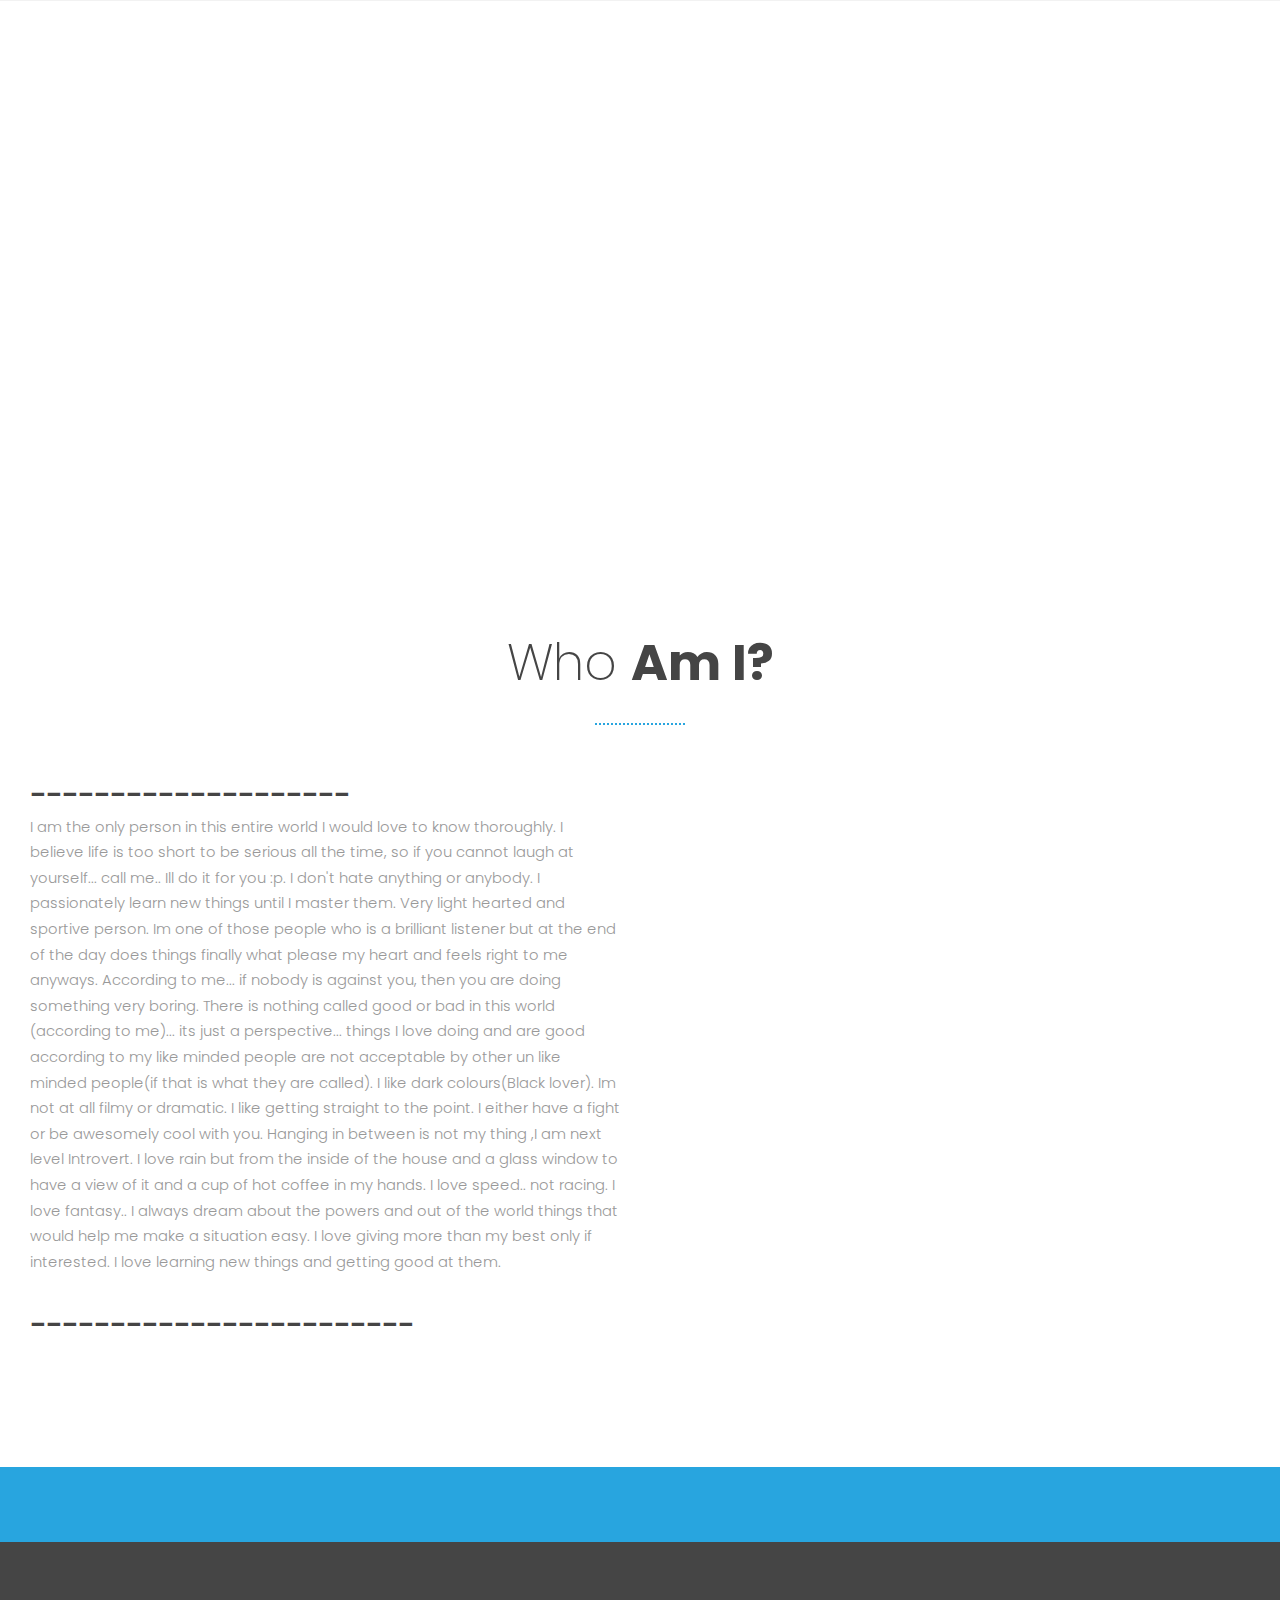
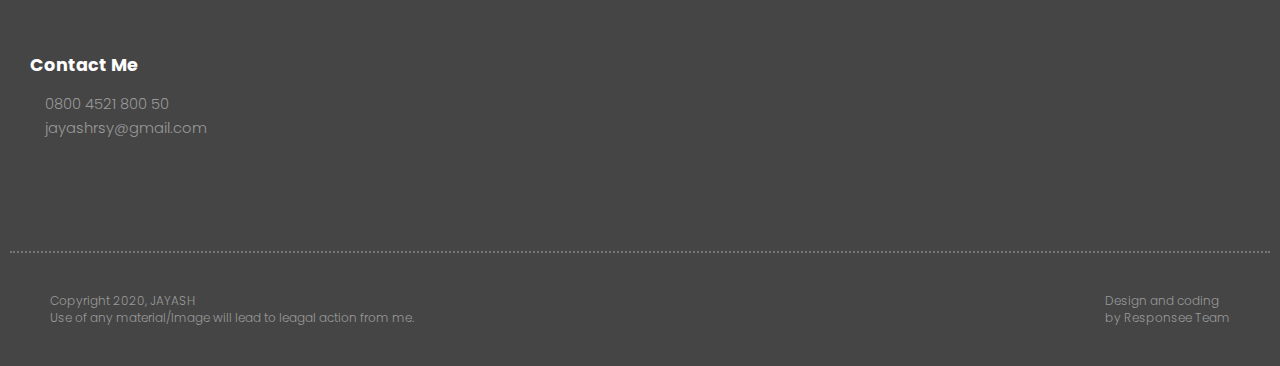
==== about-us.html @ ec1110b7 "Update about-us.html" ====
<!DOCTYPE html>
<html lang="en-US">
  <head>
    <meta charset="UTF-8">
    <meta name="viewport" content="width=device-width, initial-scale=1.0" />
    <title>About Jayash</title>
    <link rel="stylesheet" href="css/components.css">
    <link rel="stylesheet" href="css/icons.css">
    <link rel="stylesheet" href="css/responsee.css">
    <link rel="stylesheet" href="owl-carousel/owl.carousel.css">
    <link rel="stylesheet" href="owl-carousel/owl.theme.css">
    <link rel="stylesheet" href="css/lightcase.css">
    <!-- CUSTOM STYLE -->      
    <link rel="stylesheet" href="css/template-style.css">
    <link href="https://fonts.googleapis.com/css?family=Poppins:100,200,300,400,700,900&amp;subset=latin-ext" rel="stylesheet"> 
    <script type="text/javascript" src="js/jquery-1.8.3.min.js"></script>
    <script type="text/javascript" src="js/jquery-ui.min.js"></script>   
  </head>

  <body class="size-1280">
    <!-- PREMIUM FEATURES BUTTON -->
 <!-- 	<a target="_blank" class="hide-s" href="../template/virtua-premium-responsive-business-template/" style="position:fixed;top:120px;right:-14px;z-index:10;"><img src="img/premium-features.png" alt=""></a>
   --> <!-- HEADER -->
    <header role="banner" class="position-absolute">    
      <!-- Top Navigation -->
      <nav class="background-transparent background-primary-dott full-width sticky">          
        <div class="top-nav"> 
          <!-- mobile version logo -->              
          <div class="logo hide-l hide-xl hide-xxl">
             <a href="index.html" class="logo">
              <!-- Logo White Version -->
              <img class="logo-white" src="img/logo.svg" alt="">
              <!-- Logo Dark Version -->
              <img class="logo-dark" src="img/logo-dark.svg" alt="">
            </a>
          </div>                  
          <p class="nav-text"></p>
          
          <!-- left menu items -->
          <div class="top-nav left-menu">
             <ul class="right top-ul chevron">
                <li><a href="index.html">Home</a></li>
                <li><a href="about-us.html">About Me</a></li>
                
             </ul>
          </div>
          
          <!-- logo -->
          <ul class="logo-menu">
            <a href="index.html" class="logo">
              <!-- Logo White Version -->
              <img class="logo-white" src="img/logo.svg" alt="">
              <!-- Logo Dark Version -->
              <img class="logo-dark" src="img/logo-dark.svg" alt="">
            </a>
          </ul>
          
          <!-- right menu items -->
          <div class="top-nav right-menu">
             <ul class="top-ul chevron">
                <li>
                  <a>Products</a>
                  <ul>
                    <li><a>Product 1</a></li>
                    <li><a>Product 2</a></li>
                  </ul>
                </li>
                <li><a href="gallery.html">Gallery</a></li>
                <li><a href="contact.html">Contact</a></li>
             </ul> 
          </div>
        </div>
      </nav>
    </header>
    
    <!-- MAIN -->
    <main role="main">
      <article>    
        <!-- Header -->
        <header class="section background-image text-center" style="background-image:url(img/img-05.jpg)">
          <h1 class="animated-element slow text-extra-thin text-white text-s-size-30 text-m-size-40 text-size-50 text-line-height-1 margin-bottom-30 margin-top-130">
            About Us
          </h1>
          <p class="animated-element text-white">Duis autem vel eum iriure dolor in hendrerit in</p>
          
          <!-- white full width arrow object -->
          <img class="arrow-object" src="img/arrow-object-white.svg" alt="">
        </header>
        
        <!-- Section 1 -->
        <section class="section background-white">
          <div class="line text-center">
            <i class="icon-sli-heart text-primary text-size-40"></i>
            <h2 class="text-dark text-size-50 text-m-size-40">Who <b>Am I?</b></h2>
            <hr class="break background-primary break-small break-center margin-bottom-50">
          </div>
          <div class="line">
            <div class="margin2x">
              <div class="m-12 l-6 margin-m-bottom-30">
                <img src="img/img-01.jpg" alt="">
              </div>          
              <div class="m-12 l-6">
                <h3 class="animated-element text-strong text-size-20 text-line-height-1 margin-bottom-20">____________________</h3>
                <p class="animated-element slow margin-bottom-30">I am the only person in this entire world I would love to know thoroughly. I believe life is too short to be serious all the time, so if you cannot laugh at yourself... call me.. Ill do it for you :p.
I don't hate anything or anybody. I passionately learn new things until I master them. Very light hearted and sportive person. Im one of those people who is a brilliant listener but at the end of the day does things finally what please my heart and feels right to me anyways. According to me... if nobody is against you, then you are doing something very boring.
There is nothing called good or bad in this world (according to me)... its just a perspective... things I love doing and are good according to my like minded people are not acceptable by other un like minded people(if that is what they are called).
I like dark colours(Black lover). Im not at all filmy or dramatic. I like getting straight to the point. I either have a fight or be awesomely cool with you. Hanging in between is not my thing ,I am next level Introvert.
I love rain but from the inside of the house and a glass window to have a view of it and a cup of hot coffee in my hands.
I love speed.. not racing.
I love fantasy.. I always dream about the powers and out of the world things that would help me make a situation easy.
I love giving more than my best only if interested. I love learning new things and getting good at them.
                </p>
                              
                <h3 class="animated-element text-strong text-size-20 text-line-height-1 margin-bottom-20">________________________</h3>
                <p class="animated-element slow margin-bottom-30">
                </p>
              </div>
            </div>    
          </div>  
        </section>      
      </article>
    </main>
    
    <!-- FOOTER -->
    <footer>
      <!-- Social -->
      <div class="background-primary padding text-center">
        <a href="/"><i class="icon-facebook_circle text-size-25 text-dark"></i></a> 
        <a href="/"><i class="icon-twitter_circle text-size-25 text-dark"></i></a>
        <a href="/"><i class="icon-google_plus_circle text-size-25 text-dark"></i></a>
        <a href="/"><i class="icon-instagram_circle text-size-25 text-dark"></i></a> 
        <a href="/"><i class="icon-linked_in_circle text-size-25 text-dark"></i></a>                                                                       
      </div>
      <!-- Main Footer -->
      <section class="section background-dark">
        <div class="line"> 
          <div class="margin2x">
           <!--
            <div class="s-12 m-6 l-3 xl-5">
               <h4 class="text-white text-strong">Our Mission</h4>
               <p>
                 <b class="text-size-20">Veri fastidii consectetuer</b> ius in, eum alii dicunt omnium eu. Wisi nostrud equidem ut usu. <b class="text-size-20">Deleniti pertinacia eu est</b>, te his soluta quaestio pericula.
               </p>
            </div>
            <div class="s-12 m-6 l-3 xl-2">
               <h4 class="text-white text-strong margin-m-top-30">Useful Links</h4>
               <a class="text-primary-hover" href="page.html">FAQ</a><br>      
               <a class="text-primary-hover" href="contact.html">Contact Us</a><br>
               <a class="text-primary-hover" href="blog.html">Blog</a>
            </div>
            <div class="s-12 m-6 l-3 xl-2">
               <h4 class="text-white text-strong margin-m-top-30">Term of Use</h4>
               <a class="text-primary-hover" href="page.html">Terms and Conditions</a><br>
               <a class="text-primary-hover" href="page.html">Refund Policy</a><br>
               <a class="text-primary-hover" href="page.html">Disclaimer</a>
            </div>
            -->
            <div class="s-12 m-6 l-3 xl-3">
               <h4 class="text-white text-strong margin-m-top-30">Contact Me</h4>
                <p><i class="icon-sli-screen-smartphone text-primary"></i> 0800 4521 800 50</p>
                <a class="text-primary-hover" href="mailto:jayashrsy@gmail.com"><i class="icon-sli-mouse text-primary"></i> jayashrsy@gmail.com</a><br>
                
            </div>
          </div>  
        </div>    
      </section>
      <div class="background-dark">
         <div class="line">
            <hr class="break margin-top-bottom-0" style="border-color: #777;">
         </div>
      </div>
      <!-- Bottom Footer -->
      <section class="padding-2x background-dark full-width">
        <div class="line">
          <div class="s-12 l-6">
            <p class="text-size-12">Copyright 2020, JAYASH</p>
            <p class="text-size-12">Use of any material/Image will lead to leagal action from me.</p>
          </div>
          <div class="s-12 l-6">
            <a class="right text-size-12 text-primary-hover" href="http://www.myresponsee.com" title="Responsee - lightweight responsive framework">Design and coding<br> by Responsee Team</a>
          </div>
        </div>  
      </section>
    </footer>
    <script type="text/javascript" src="js/responsee.js"></script>
    <script type="text/javascript" src="owl-carousel/owl.carousel.js"></script>
    <script type="text/javascript" src="js/template-scripts.js"></script> 
  </body>
</html>
---- css/components.css ----
/*
 * Components CSS - v5 - 2016-07-08
 * https://www.myresponsee.com
 * Copyright 2018, Vision Design - graphic zoo
 * Free to use under the MIT license.
*/
/* Tabs */
.tab-item {
  background: none repeat scroll 0 0 #fff;
  display: none;
  padding: 1.25rem 0;
}
.tab-item.tab-active {
  display: block;
}
.tab-content > .tab-label {
  display: none;
}
.tab-nav > .tab-label {
  float:left;
}
a.tab-label, a.tab-label:link, a.tab-label:visited, a.tab-label:hover {
  background: none repeat scroll 0 0 #262626;
  color: #fff;
  margin-right: 1px;
  padding: 0.625rem 1.25rem;
  transition: background 0.20s linear 0s;
  -o-transition: background 0.20s linear 0s;
  -ms-transition: background 0.20s linear 0s;
  -moz-transition: background 0.20s linear 0s;
  -webkit-transition: background 0.20s linear 0s;
}
a.tab-label:hover,a.tab-label.active-btn {
  background: none repeat scroll 0 0 #999;
}
.tab-label.active-btn {
  cursor: default;
}
.tab-content {
  text-align: left;
}
@media screen and (max-width:768px) {    
  .tab-nav > .tab-label {
    margin: 0.5px 0;
    width: 100%;
  }
}
/* Custom forms */
form.customform input, form.customform select, form.customform textarea, form.customform button {
 font-size:0.9rem;
 font-family:inherit;
 margin-bottom:1.25rem;
} 
form.customform input, form.customform select {height: 2.7rem;}
form.customform input, form.customform textarea, form.customform select { 
 background: none repeat scroll 0 0 #F5F5F5;
 transition: background 0.20s linear 0s;
 -o-transition: background 0.20s linear 0s;
 -ms-transition: background 0.20s linear 0s;
 -moz-transition: background 0.20s linear 0s;
 -webkit-transition: background 0.20s linear 0s;
}
form.customform input:hover, form.customform textarea:hover, form.customform select:hover, form.customform input:focus, form.customform textarea:focus, form.customform select:focus {background: none repeat scroll 0 0 #fff;}
form.customform input, form.customform textarea, form.customform select {
 background: none repeat scroll 0 0 #F5F5F5;
 border: 1px solid #E0E0E0;
 padding: 0.625rem;
 width: 100%;
}
form.customform input[type="file"] {
 border: 1px solid #E0E0E0;
 height: auto;
 max-height: 2.7rem;
 min-height: 2.7rem;
 padding: 0.4rem;
 width: 100%;
}
form.customform input[type="radio"], form.customform input[type="checkbox"] {
 margin-right: 0.625rem;
 width:auto;
 padding:0;
 height:auto;
}
form.customform option {padding: 0.625rem;}
form.customform select[multiple="multiple"] {height: auto;}
form.customform button {
 width: 100%;
 background: none repeat scroll 0 0 #152732;
 border: 0 none;
 color: #fff;
 height: 2.7rem;
 padding: 0.625rem;
 cursor:pointer;
 width: 100%;
 transition: background 0.20s linear 0s;
 -o-transition: background 0.20s linear 0s;
 -ms-transition: background 0.20s linear 0s;
 -moz-transition: background 0.20s linear 0s;
 -webkit-transition: background 0.20s linear 0s;
}
/* Tooltip */
a.tooltip-container,.tooltip-container {
  border-bottom:1px dotted;
  border-bottom-color: color;
  cursor: help;
  font-weight: 600;
}
a .tooltip-content,.tooltip-content {
  background: #152732 none repeat scroll 0 0;
  color: #fff!important;
  border-radius: 3px;
  display: none;
  font-size: 0.8rem;
  font-weight: normal;
  line-height: 1.3rem;
  margin-top: -1.25rem;
  max-width: 300px;
  padding: 0.625rem;
  position: absolute;
  z-index: 10;
}
.tooltip-content::after {
  border-left: 9px solid transparent;
  border-right: 9px solid transparent;
  border-top: 7px solid #152732;
  bottom: -5px;
  clear: both;
  content: "";
  height: 0;
  left: 50%;
  margin-left: -5px;
  position: absolute;
  width: 0;
}
a.tooltip-content.tooltip-bottom,.tooltip-content.tooltip-bottom {
  margin-top: 1.25rem;
}
.tooltip-content.tooltip-bottom::after {
  border-left: 9px solid transparent;
  border-right: 9px solid transparent;
  border-top: 0;
  border-bottom: 7px solid #152732;
  top: -5px;
}
/* Buttons */
.button,a.button,a.button:link,a.button:active,a.button:visited {
  background: #777 none repeat scroll 0 0;
  border: 0;
  color: #fff;
  cursor: pointer;
  display: inline-block;
  font-size: 0.85rem;
  padding: 0.825rem 1rem;
  text-align: center;
  transition: all 0.20s linear 0s;
  -o-transition: all 0.20s linear 0s;
  -ms-transition: all 0.20s linear 0s;
  -moz-transition: all 0.20s linear 0s;
  -webkit-transition: all 0.20s linear 0s;
}
.button.rounded-btn {
  border-radius: 4px;
}
.button.rounded-full-btn {
  border-radius: 100px;
}
.button:hover {box-shadow: 0 0 10px 100px rgba(255,255,255,0.15) inset;}
.button.secondary-btn,a.button.secondary-btn,a.button.secondary-btn:link,a.button.secondary-btn:active,a.button.secondary-btn:visited {
  background: #444 none repeat scroll 0 0;
}
.button.cancel-btn,a.button.cancel-btn,a.button.cancel-btn:link,a.button.cancel-btn:active,a.button.cancel-btn:visited {
  background: #dc003a none repeat scroll 0 0;
}
.button.submit-btn,a.button.submit-btn,a.button.submit-btn:link,a.button.submit-btn:active,a.button.submit-btn:visited {
  background: #b4bf04 none repeat scroll 0 0;
}
.button.reload-btn,a.button.reload-btn,a.button.reload-btn:link,a.button.reload-btn:active,a.button.reload-btn:visited {
  background: #ff9800 none repeat scroll 0 0;
}
.button.disabled-btn {
  cursor: not-allowed!important;
  opacity: 0.2;
}
.button i {
  background: rgba(0, 0, 0, 0.1) none repeat scroll 0 0;
  border-radius: 27px;
  color: #fff!important;
  display: inline-block;
  font-size: 0.8rem;
  height: 27px;
  line-height: 27px;
  margin-right: 5px;
  width: 27px;
  transition: all 0.20s linear 0s;
  -o-transition: all 0.20s linear 0s;
  -ms-transition: all 0.20s linear 0s;
  -moz-transition: all 0.20s linear 0s;
  -webkit-transition: all 0.20s linear 0s;
}
.button:hover > i {
  background: rgba(0, 0, 0, 0.06) none repeat scroll 0 0;
}
---- css/icons.css ----
/* Icon font - MFG labs */
@font-face {
  font-family: 'mfg';
    src: url('../font/mfglabsiconset-webfont.eot');
    src: url('../font/mfglabsiconset-webfont.svg#mfg_labs_iconsetregular') format('svg'),
   		   url('../font/mfglabsiconset-webfont.eot?#iefix') format('embedded-opentype'),
         url('../font/mfglabsiconset-webfont.woff') format('woff'),
         url('../font/mfglabsiconset-webfont.ttf') format('truetype');
    font-weight: normal;
    font-style: normal;
}

.icon-cloud,
.icon-at,
.icon-plus,
.icon-minus,
.icon-arrow_up,
.icon-arrow_down,
.icon-arrow_right,
.icon-arrow_left,
.icon-chevron_down,
.icon-chevron_up,
.icon-chevron_right,
.icon-chevron_left,
.icon-reorder,
.icon-list,
.icon-reorder_square,
.icon-reorder_square_line,
.icon-coverflow,
.icon-coverflow_line,
.icon-pause,
.icon-play,
.icon-step_forward,
.icon-step_backward,
.icon-fast_forward,
.icon-fast_backward,
.icon-cloud_upload,
.icon-cloud_download,
.icon-data_science,
.icon-data_science_black,
.icon-globe,
.icon-globe_black,
.icon-math_ico,
.icon-math,
.icon-math_black,
.icon-paperplane_ico,
.icon-paperplane,
.icon-paperplane_black,
.icon-color_balance,
.icon-star,
.icon-star_half,
.icon-star_empty,
.icon-star_half_empty,
.icon-reload,
.icon-heart,
.icon-heart_broken,
.icon-hashtag,
.icon-reply,
.icon-retweet,
.icon-signin,
.icon-signout,
.icon-download,
.icon-upload,
.icon-placepin,
.icon-display_screen,
.icon-tablet,
.icon-smartphone,
.icon-connected_object,
.icon-lock,
.icon-unlock,
.icon-camera,
.icon-isight,
.icon-video_camera,
.icon-random,
.icon-message,
.icon-discussion,
.icon-calendar,
.icon-ringbell,
.icon-movie,
.icon-mail,
.icon-pen,
.icon-settings,
.icon-measure,
.icon-vector,
.icon-vector_pen,
.icon-mute_on,
.icon-mute_off,
.icon-home,
.icon-sheet,
.icon-arrow_big_right,
.icon-arrow_big_left,
.icon-arrow_big_down,
.icon-arrow_big_up,
.icon-dribbble_circle,
.icon-dribbble,
.icon-facebook_circle,
.icon-facebook,
.icon-git_circle_alt,
.icon-git_circle,
.icon-git,
.icon-octopus,
.icon-twitter_circle,
.icon-twitter,
.icon-google_plus_circle,
.icon-google_plus,
.icon-linked_in_circle,
.icon-linked_in,
.icon-instagram,
.icon-instagram_circle,
.icon-mfg_icon,
.icon-xing,
.icon-xing_circle,
.icon-mfg_icon_circle,
.icon-user,
.icon-user_male,
.icon-user_female,
.icon-users,
.icon-file_open,
.icon-file_close,
.icon-file_alt,
.icon-file_close_alt,
.icon-attachment,
.icon-check,
.icon-cross_mark,
.icon-cancel_circle,
.icon-check_circle,
.icon-magnifying,
.icon-inbox,
.icon-clock,
.icon-stopwatch,
.icon-hourglass,
.icon-trophy,
.icon-unlock_alt,
.icon-lock_alt,
.icon-arrow_doubled_right,
.icon-arrow_doubled_left,
.icon-arrow_doubled_down,
.icon-arrow_doubled_up,
.icon-link,
.icon-warning,
.icon-warning_alt,
.icon-magnifying_plus,
.icon-magnifying_minus,
.icon-white_question,
.icon-black_question,
.icon-stop,
.icon-share,
.icon-eye,
.icon-trash_can,
.icon-hard_drive,
.icon-information_black,
.icon-information_white,
.icon-printer,
.icon-letter,
.icon-soundcloud,
.icon-soundcloud_circle,
.icon-anchor,
.icon-female_sign,
.icon-male_sign,
.icon-joystick,
.icon-high_voltage,
.icon-fire,
.icon-newspaper,
.icon-chart,
.icon-spread,
.icon-spinner_1,
.icon-spinner_2,
.icon-chart_alt,
.icon-label,
.icon-brush,
.icon-refresh,
.icon-node,
.icon-node_2,
.icon-node_3,
.icon-link_2_nodes,
.icon-link_3_nodes,
.icon-link_loop_nodes,
.icon-node_size,
.icon-node_color,
.icon-layout_directed,
.icon-layout_radial,
.icon-layout_hierarchical,
.icon-node_link_direction,
.icon-node_link_short_path,
.icon-node_cluster,
.icon-display_graph,
.icon-node_link_weight,
.icon-more_node_links,
.icon-node_shape,
.icon-node_icon,
.icon-node_text,
.icon-node_link_text,
.icon-node_link_color,
.icon-node_link_shape,
.icon-credit_card,
.icon-disconnect,
.icon-graph,
.icon-new_user {
  font-family: 'mfg';
  font-style: normal;
  font-variant: normal;
  font-weight: normal;
  color:#e3e3e3;
  speak: none; 
  text-transform: none;
  /* Better Font Rendering =========== */
  -webkit-font-smoothing: antialiased;
  -moz-osx-font-smoothing: grayscale;
}
.icon2x {font-size: 2rem;}
.icon3x {font-size: 3rem;}

.icon-cloud:before { content: "\2601"; }
.icon-at:before { content: "\0040"; }
.icon-plus:before { content: "\002B"; }
.icon-minus:before { content: "\2212"; }
.icon-arrow_up:before { content: "\2191"; }
.icon-arrow_down:before { content: "\2193"; }
.icon-arrow_right:before { content: "\2192"; }
.icon-arrow_left:before { content: "\2190"; }
.icon-chevron_down:before { content: "\f004"; }
.icon-chevron_up:before { content: "\f005"; }
.icon-chevron_right:before { content: "\f006"; }
.icon-chevron_left:before { content: "\f007"; }
.icon-reorder:before { content: "\f008"; }
.icon-list:before { content: "\f009"; }
.icon-reorder_square:before { content: "\f00a"; }
.icon-reorder_square_line:before { content: "\f00b"; }
.icon-coverflow:before { content: "\f00c"; }
.icon-coverflow_line:before { content: "\f00d"; }
.icon-pause:before { content: "\f00e"; }
.icon-play:before { content: "\f00f"; }
.icon-step_forward:before { content: "\f010"; }
.icon-step_backward:before { content: "\f011"; }
.icon-fast_forward:before { content: "\f012"; }
.icon-fast_backward:before { content: "\f013"; }
.icon-cloud_upload:before { content: "\f014"; }
.icon-cloud_download:before { content: "\f015"; }
.icon-data_science:before { content: "\f016"; }
.icon-data_science_black:before { content: "\f017"; }
.icon-globe:before { content: "\f018"; }
.icon-globe_black:before { content: "\f019"; }
.icon-math_ico:before { content: "\f01a"; }
.icon-math:before { content: "\f01b"; }
.icon-math_black:before { content: "\f01c"; }
.icon-paperplane_ico:before { content: "\f01d"; }
.icon-paperplane:before { content: "\f01e"; }
.icon-paperplane_black:before { content: "\f01f"; }
.icon-color_balance:before { content: "\f020"; }
.icon-star:before { content: "\2605"; }
.icon-star_half:before { content: "\f022"; }
.icon-star_empty:before { content: "\2606"; }
.icon-star_half_empty:before { content: "\f024"; }
.icon-reload:before { content: "\f025"; }
.icon-heart:before { content: "\2665"; }
.icon-heart_broken:before { content: "\f028"; }
.icon-hashtag:before { content: "\f029"; }
.icon-reply:before { content: "\f02a"; }
.icon-retweet:before { content: "\f02b"; }
.icon-signin:before { content: "\f02c"; }
.icon-signout:before { content: "\f02d"; }
.icon-download:before { content: "\f02e"; }
.icon-upload:before { content: "\f02f"; }
.icon-placepin:before { content: "\f031"; }
.icon-display_screen:before { content: "\f032"; }
.icon-tablet:before { content: "\f033"; }
.icon-smartphone:before { content: "\f034"; }
.icon-connected_object:before { content: "\f035"; }
.icon-lock:before { content: "\F512"; }
.icon-unlock:before { content: "\F513"; }
.icon-camera:before { content: "\F4F7"; }
.icon-isight:before { content: "\f039"; }
.icon-video_camera:before { content: "\f03a"; }
.icon-random:before { content: "\f03b"; }
.icon-message:before { content: "\F4AC"; }
.icon-discussion:before { content: "\f03d"; }
.icon-calendar:before { content: "\F4C5"; }
.icon-ringbell:before { content: "\f03f"; }
.icon-movie:before { content: "\f040"; }
.icon-mail:before { content: "\2709"; }
.icon-pen:before { content: "\270F"; }
.icon-settings:before { content: "\9881"; }
.icon-measure:before { content: "\f044"; }
.icon-vector:before { content: "\f045"; }
.icon-vector_pen:before { content: "\2712"; }
.icon-mute_on:before { content: "\f047"; }
.icon-mute_off:before { content: "\f048"; }
.icon-home:before { content: "\2302"; }
.icon-sheet:before { content: "\f04a"; }
.icon-arrow_big_right:before { content: "\21C9"; }
.icon-arrow_big_left:before { content: "\21C7"; }
.icon-arrow_big_down:before { content: "\21CA"; }
.icon-arrow_big_up:before { content: "\21C8"; }
.icon-dribbble_circle:before { content: "\f04f"; }
.icon-dribbble:before { content: "\f050"; }
.icon-facebook_circle:before { content: "\f051"; }
.icon-facebook:before { content: "\f052"; }
.icon-git_circle_alt:before { content: "\f053"; }
.icon-git_circle:before { content: "\f054"; }
.icon-git:before { content: "\f055"; }
.icon-octopus:before { content: "\f056"; }
.icon-twitter_circle:before { content: "\f057"; }
.icon-twitter:before { content: "\f058"; }
.icon-google_plus_circle:before { content: "\f059"; }
.icon-google_plus:before { content: "\f05a"; }
.icon-linked_in_circle:before { content: "\f05b"; }
.icon-linked_in:before { content: "\f05c"; }
.icon-instagram:before { content: "\f05d"; }
.icon-instagram_circle:before { content: "\f05e"; }
.icon-mfg_icon:before { content: "\f05f"; }
.icon-xing:before { content: "\F532"; }
.icon-xing_circle:before { content: "\F533"; }
.icon-mfg_icon_circle:before { content: "\f060"; }
.icon-user:before { content: "\f061"; }
.icon-user_male:before { content: "\f062"; }
.icon-user_female:before { content: "\f063"; }
.icon-users:before { content: "\f064"; }
.icon-file_open:before { content: "\F4C2"; }
.icon-file_close:before { content: "\f067"; }
.icon-file_alt:before { content: "\f068"; }
.icon-file_close_alt:before { content: "\f069"; }
.icon-attachment:before { content: "\f06a"; }
.icon-check:before { content: "\2713"; }
.icon-cross_mark:before { content: "\274C"; }
.icon-cancel_circle:before { content: "\F06E"; }
.icon-check_circle:before { content: "\f06d"; }
.icon-magnifying:before { content: "\F50D"; }
.icon-inbox:before { content: "\f070"; }
.icon-clock:before { content: "\23F2"; }
.icon-stopwatch:before { content: "\23F1"; }
.icon-hourglass:before { content: "\231B"; }
.icon-trophy:before { content: "\f074"; }
.icon-unlock_alt:before { content: "\F075"; }
.icon-lock_alt:before { content: "\F510"; }
.icon-arrow_doubled_right:before { content: "\21D2"; }
.icon-arrow_doubled_left:before { content: "\21D0"; }
.icon-arrow_doubled_down:before { content: "\21D3"; }
.icon-arrow_doubled_up:before { content: "\21D1"; }
.icon-link:before { content: "\f07B"; }
.icon-warning:before { content: "\2757"; }
.icon-warning_alt:before { content: "\2755"; }
.icon-magnifying_plus:before { content: "\f07E"; }
.icon-magnifying_minus:before { content: "\f07F"; }
.icon-white_question:before { content: "\2754"; }
.icon-black_question:before { content: "\2753"; }
.icon-stop:before { content: "\f080"; }
.icon-share:before { content: "\f081"; }
.icon-eye:before { content: "\f082"; }
.icon-trash_can:before { content: "\f083"; }
.icon-hard_drive:before { content: "\f084"; }
.icon-information_black:before { content: "\f085"; }
.icon-information_white:before { content: "\f086"; }
.icon-printer:before { content: "\f087"; }
.icon-letter:before { content: "\f088"; }
.icon-soundcloud:before { content: "\f089"; }
.icon-soundcloud_circle:before { content: "\f08A"; }
.icon-anchor:before { content: "\2693"; }
.icon-female_sign:before { content: "\2640"; }
.icon-male_sign:before { content: "\2642"; }
.icon-joystick:before { content: "\F514"; }
.icon-high_voltage:before { content: "\26A1"; }
.icon-fire:before { content: "\F525"; }
.icon-newspaper:before { content: "\F4F0"; }
.icon-chart:before { content: "\F526"; }
.icon-spread:before { content: "\F527"; }
.icon-spinner_1:before { content: "\F528"; }
.icon-spinner_2:before { content: "\F529"; }
.icon-chart_alt:before { content: "\F530"; }
.icon-label:before { content: "\F531"; }
.icon-brush:before { content: "\E000"; }
.icon-refresh:before { content: "\E001"; }
.icon-node:before { content: "\E002"; }
.icon-node_2:before { content: "\E003"; }
.icon-node_3:before { content: "\E004"; }
.icon-link_2_nodes:before { content: "\E005"; }
.icon-link_3_nodes:before { content: "\E006"; }
.icon-link_loop_nodes:before { content: "\E007"; }
.icon-node_size:before { content: "\E008"; }
.icon-node_color:before { content: "\E009"; }
.icon-layout_directed:before { content: "\E010"; }
.icon-layout_radial:before { content: "\E011"; }
.icon-layout_hierarchical:before { content: "\E012"; }
.icon-node_link_direction:before { content: "\E013"; }
.icon-node_link_short_path:before { content: "\E014"; }
.icon-node_cluster:before { content: "\E015"; }
.icon-display_graph:before { content: "\E016"; }
.icon-node_link_weight:before { content: "\E017"; }
.icon-more_node_links:before { content: "\E018"; }
.icon-node_shape:before { content: "\E00A"; }
.icon-node_icon:before { content: "\E00B"; }
.icon-node_text:before { content: "\E00C"; }
.icon-node_link_text:before { content: "\E00D"; }
.icon-node_link_color:before { content: "\E00E"; }
.icon-node_link_shape:before { content: "\E00F"; }
.icon-credit_card:before { content: "\F4B3"; }
.icon-disconnect:before { content: "\F534"; }
.icon-graph:before { content: "\F535"; }
.icon-new_user:before { content: "\F536"; }


/* Icon font - Simple Line Icons */
@font-face {
  font-family: 'sli';
  src: url('../font/Simple-Line-Icons.eot?v=2.2.2');
  src: url('../font/Simple-Line-Icons.eot?v=2.2.2#iefix') format('embedded-opentype'), url('../font/Simple-Line-Icons.ttf?v=2.2.2') format('truetype'), url('../font/Simple-Line-Icons.woff2?v=2.2.2') format('woff2'), url('../font/Simple-Line-Icons.woff?v=2.2.2') format('woff'), url('../font/Simple-Line-Icons.svg?v=2.2.2#simple-line-icons') format('svg');
  font-weight: normal;
  font-style: normal;
}

.icon-sli-user,
.icon-sli-people,
.icon-sli-user-female,
.icon-sli-user-follow,
.icon-sli-user-following,
.icon-sli-user-unfollow,
.icon-sli-login,
.icon-sli-logout,
.icon-sli-emotsmile,
.icon-sli-phone,
.icon-sli-call-end,
.icon-sli-call-in,
.icon-sli-call-out,
.icon-sli-map,
.icon-sli-location-pin,
.icon-sli-direction,
.icon-sli-directions,
.icon-sli-compass,
.icon-sli-layers,
.icon-sli-menu,
.icon-sli-list,
.icon-sli-options-vertical,
.icon-sli-options,
.icon-sli-arrow-down,
.icon-sli-arrow-left,
.icon-sli-arrow-right,
.icon-sli-arrow-up,
.icon-sli-arrow-up-circle,
.icon-sli-arrow-left-circle,
.icon-sli-arrow-right-circle,
.icon-sli-arrow-down-circle,
.icon-sli-check,
.icon-sli-clock,
.icon-sli-plus,
.icon-sli-minus,
.icon-sli-close,
.icon-sli-organization,
.icon-sli-trophy,
.icon-sli-screen-smartphone,
.icon-sli-screen-desktop,
.icon-sli-plane,
.icon-sli-notebook,
.icon-sli-mustache,
.icon-sli-mouse,
.icon-sli-magnet,
.icon-sli-energy,
.icon-sli-disc,
.icon-sli-cursor,
.icon-sli-cursor-move,
.icon-sli-crop,
.icon-sli-chemistry,
.icon-sli-speedometer,
.icon-sli-shield,
.icon-sli-screen-tablet,
.icon-sli-magic-wand,
.icon-sli-hourglass,
.icon-sli-graduation,
.icon-sli-ghost,
.icon-sli-game-controller,
.icon-sli-fire,
.icon-sli-eyeglass,
.icon-sli-envelope-open,
.icon-sli-envelope-letter,
.icon-sli-bell,
.icon-sli-badge,
.icon-sli-anchor,
.icon-sli-wallet,
.icon-sli-vector,
.icon-sli-speech,
.icon-sli-puzzle,
.icon-sli-printer,
.icon-sli-present,
.icon-sli-playlist,
.icon-sli-pin,
.icon-sli-picture,
.icon-sli-handbag,
.icon-sli-globe-alt,
.icon-sli-globe,
.icon-sli-folder-alt,
.icon-sli-folder,
.icon-sli-film,
.icon-sli-feed,
.icon-sli-drop,
.icon-sli-drawer,
.icon-sli-docs,
.icon-sli-doc,
.icon-sli-diamond,
.icon-sli-cup,
.icon-sli-calculator,
.icon-sli-bubbles,
.icon-sli-briefcase,
.icon-sli-book-open,
.icon-sli-basket-loaded,
.icon-sli-basket,
.icon-sli-bag,
.icon-sli-action-undo,
.icon-sli-action-redo,
.icon-sli-wrench,
.icon-sli-umbrella,
.icon-sli-trash,
.icon-sli-tag,
.icon-sli-support,
.icon-sli-frame,
.icon-sli-size-fullscreen,
.icon-sli-size-actual,
.icon-sli-shuffle,
.icon-sli-share-alt,
.icon-sli-share,
.icon-sli-rocket,
.icon-sli-question,
.icon-sli-pie-chart,
.icon-sli-pencil,
.icon-sli-note,
.icon-sli-loop,
.icon-sli-home,
.icon-sli-grid,
.icon-sli-graph,
.icon-sli-microphone,
.icon-sli-music-tone-alt,
.icon-sli-music-tone,
.icon-sli-earphones-alt,
.icon-sli-earphones,
.icon-sli-equalizer,
.icon-sli-like,
.icon-sli-dislike,
.icon-sli-control-start,
.icon-sli-control-rewind,
.icon-sli-control-play,
.icon-sli-control-pause,
.icon-sli-control-forward,
.icon-sli-control-end,
.icon-sli-volume-1,
.icon-sli-volume-2,
.icon-sli-volume-off,
.icon-sli-calendar,
.icon-sli-bulb,
.icon-sli-chart,
.icon-sli-ban,
.icon-sli-bubble,
.icon-sli-camrecorder,
.icon-sli-camera,
.icon-sli-cloud-download,
.icon-sli-cloud-upload,
.icon-sli-envelope,
.icon-sli-eye,
.icon-sli-flag,
.icon-sli-heart,
.icon-sli-info,
.icon-sli-key,
.icon-sli-link,
.icon-sli-lock,
.icon-sli-lock-open,
.icon-sli-magnifier,
.icon-sli-magnifier-add,
.icon-sli-magnifier-remove,
.icon-sli-paper-clip,
.icon-sli-paper-plane,
.icon-sli-power,
.icon-sli-refresh,
.icon-sli-reload,
.icon-sli-settings,
.icon-sli-star,
.icon-sli-symbol-female,
.icon-sli-symbol-male,
.icon-sli-target,
.icon-sli-credit-card,
.icon-sli-paypal,
.icon-sli-social-tumblr,
.icon-sli-social-twitter,
.icon-sli-social-facebook,
.icon-sli-social-instagram,
.icon-sli-social-linkedin,
.icon-sli-social-pinterest,
.icon-sli-social-github,
.icon-sli-social-google,
.icon-sli-social-reddit,
.icon-sli-social-skype,
.icon-sli-social-dribbble,
.icon-sli-social-behance,
.icon-sli-social-foursqare,
.icon-sli-social-soundcloud,
.icon-sli-social-spotify,
.icon-sli-social-stumbleupon,
.icon-sli-social-youtube,
.icon-sli-social-dropbox {
  font-family: 'sli';
  font-style: normal;  
  font-variant: normal;
  font-weight: normal;
  color:#e3e3e3;
  speak: none;
  text-transform: none;
  /* Better Font Rendering =========== */
  -webkit-font-smoothing: antialiased;
  -moz-osx-font-smoothing: grayscale;
}
.icon-sli-user:before { content: "\e005"; }
.icon-sli-people:before { content: "\e001"; }
.icon-sli-user-female:before { content: "\e000"; }
.icon-sli-user-follow:before { content: "\e002"; }
.icon-sli-user-following:before { content: "\e003"; }
.icon-sli-user-unfollow:before { content: "\e004"; }
.icon-sli-login:before { content: "\e066"; }
.icon-sli-logout:before { content: "\e065"; }
.icon-sli-emotsmile:before { content: "\e021"; }
.icon-sli-phone:before { content: "\e600"; }
.icon-sli-call-end:before { content: "\e048"; }
.icon-sli-call-in:before { content: "\e047"; }
.icon-sli-call-out:before { content: "\e046"; }
.icon-sli-map:before { content: "\e033"; }
.icon-sli-location-pin:before { content: "\e096"; }
.icon-sli-direction:before { content: "\e042"; }
.icon-sli-directions:before { content: "\e041"; }
.icon-sli-compass:before { content: "\e045"; }
.icon-sli-layers:before { content: "\e034"; }
.icon-sli-menu:before { content: "\e601"; }
.icon-sli-list:before { content: "\e067"; }
.icon-sli-options-vertical:before { content: "\e602"; }
.icon-sli-options:before { content: "\e603"; }
.icon-sli-arrow-down:before { content: "\e604"; }
.icon-sli-arrow-left:before { content: "\e605"; }
.icon-sli-arrow-right:before { content: "\e606"; }
.icon-sli-arrow-up:before { content: "\e607"; }
.icon-sli-arrow-up-circle:before { content: "\e078"; }
.icon-sli-arrow-left-circle:before { content: "\e07a"; }
.icon-sli-arrow-right-circle:before { content: "\e079"; }
.icon-sli-arrow-down-circle:before { content: "\e07b"; }
.icon-sli-check:before { content: "\e080"; }
.icon-sli-clock:before { content: "\e081"; }
.icon-sli-plus:before { content: "\e095"; }
.icon-sli-minus:before { content: "\e615"; }
.icon-sli-close:before { content: "\e082"; }
.icon-sli-organization:before { content: "\e616"; }

.icon-sli-trophy:before { content: "\e006"; }
.icon-sli-screen-smartphone:before { content: "\e010"; }
.icon-sli-screen-desktop:before { content: "\e011"; }
.icon-sli-plane:before { content: "\e012"; }
.icon-sli-notebook:before { content: "\e013"; }
.icon-sli-mustache:before { content: "\e014"; }
.icon-sli-mouse:before { content: "\e015"; }
.icon-sli-magnet:before { content: "\e016"; }
.icon-sli-energy:before { content: "\e020"; }
.icon-sli-disc:before { content: "\e022"; }
.icon-sli-cursor:before { content: "\e06e"; }
.icon-sli-cursor-move:before { content: "\e023"; }
.icon-sli-crop:before { content: "\e024"; }
.icon-sli-chemistry:before { content: "\e026"; }
.icon-sli-speedometer:before { content: "\e007"; }
.icon-sli-shield:before { content: "\e00e"; }
.icon-sli-screen-tablet:before { content: "\e00f"; }
.icon-sli-magic-wand:before { content: "\e017"; }
.icon-sli-hourglass:before { content: "\e018"; }
.icon-sli-graduation:before { content: "\e019"; }
.icon-sli-ghost:before { content: "\e01a"; }
.icon-sli-game-controller:before { content: "\e01b"; }
.icon-sli-fire:before { content: "\e01c"; }
.icon-sli-eyeglass:before { content: "\e01d"; }
.icon-sli-envelope-open:before { content: "\e01e"; }
.icon-sli-envelope-letter:before { content: "\e01f"; }
.icon-sli-bell:before { content: "\e027"; }
.icon-sli-badge:before { content: "\e028"; }
.icon-sli-anchor:before { content: "\e029"; }
.icon-sli-wallet:before { content: "\e02a"; }
.icon-sli-vector:before { content: "\e02b"; }
.icon-sli-speech:before { content: "\e02c"; }
.icon-sli-puzzle:before { content: "\e02d"; }
.icon-sli-printer:before { content: "\e02e"; }
.icon-sli-present:before { content: "\e02f"; }
.icon-sli-playlist:before { content: "\e030"; }
.icon-sli-pin:before { content: "\e031"; }
.icon-sli-picture:before { content: "\e032"; }
.icon-sli-handbag:before { content: "\e035"; }
.icon-sli-globe-alt:before { content: "\e036"; }
.icon-sli-globe:before { content: "\e037"; }
.icon-sli-folder-alt:before { content: "\e039"; }
.icon-sli-folder:before { content: "\e089"; }
.icon-sli-film:before { content: "\e03a"; }
.icon-sli-feed:before { content: "\e03b"; }
.icon-sli-drop:before { content: "\e03e"; }
.icon-sli-drawer:before { content: "\e03f"; }
.icon-sli-docs:before { content: "\e040"; }
.icon-sli-doc:before { content: "\e085"; }
.icon-sli-diamond:before { content: "\e043"; }
.icon-sli-cup:before { content: "\e044"; }
.icon-sli-calculator:before { content: "\e049"; }
.icon-sli-bubbles:before { content: "\e04a"; }
.icon-sli-briefcase:before { content: "\e04b"; }
.icon-sli-book-open:before { content: "\e04c"; }
.icon-sli-basket-loaded:before { content: "\e04d"; }
.icon-sli-basket:before { content: "\e04e"; }
.icon-sli-bag:before { content: "\e04f"; }
.icon-sli-action-undo:before { content: "\e050"; }
.icon-sli-action-redo:before { content: "\e051"; }
.icon-sli-wrench:before { content: "\e052"; }
.icon-sli-umbrella:before { content: "\e053"; }
.icon-sli-trash:before { content: "\e054"; }
.icon-sli-tag:before { content: "\e055"; }
.icon-sli-support:before { content: "\e056"; }
.icon-sli-frame:before { content: "\e038"; }
.icon-sli-size-fullscreen:before { content: "\e057"; }
.icon-sli-size-actual:before { content: "\e058"; }
.icon-sli-shuffle:before { content: "\e059"; }
.icon-sli-share-alt:before { content: "\e05a"; }
.icon-sli-share:before { content: "\e05b"; }
.icon-sli-rocket:before { content: "\e05c"; }
.icon-sli-question:before { content: "\e05d"; }
.icon-sli-pie-chart:before { content: "\e05e"; }
.icon-sli-pencil:before { content: "\e05f"; }
.icon-sli-note:before { content: "\e060"; }
.icon-sli-loop:before { content: "\e064"; }
.icon-sli-home:before { content: "\e069"; }
.icon-sli-grid:before { content: "\e06a"; }
.icon-sli-graph:before { content: "\e06b"; }
.icon-sli-microphone:before { content: "\e063"; }
.icon-sli-music-tone-alt:before { content: "\e061"; }
.icon-sli-music-tone:before { content: "\e062"; }
.icon-sli-earphones-alt:before { content: "\e03c"; }
.icon-sli-earphones:before { content: "\e03d"; }
.icon-sli-equalizer:before { content: "\e06c"; }
.icon-sli-like:before { content: "\e068"; }
.icon-sli-dislike:before { content: "\e06d"; }
.icon-sli-control-start:before { content: "\e06f"; }
.icon-sli-control-rewind:before { content: "\e070"; }
.icon-sli-control-play:before { content: "\e071"; }
.icon-sli-control-pause:before { content: "\e072"; }
.icon-sli-control-forward:before { content: "\e073"; }
.icon-sli-control-end:before { content: "\e074"; }
.icon-sli-volume-1:before { content: "\e09f"; }
.icon-sli-volume-2:before { content: "\e0a0"; }
.icon-sli-volume-off:before { content: "\e0a1"; }
.icon-sli-calendar:before { content: "\e075"; }
.icon-sli-bulb:before { content: "\e076"; }
.icon-sli-chart:before { content: "\e077"; }
.icon-sli-ban:before { content: "\e07c"; }
.icon-sli-bubble:before { content: "\e07d"; }
.icon-sli-camrecorder:before { content: "\e07e"; }
.icon-sli-camera:before { content: "\e07f"; }
.icon-sli-cloud-download:before { content: "\e083"; }
.icon-sli-cloud-upload:before { content: "\e084"; }
.icon-sli-envelope:before { content: "\e086"; }
.icon-sli-eye:before { content: "\e087"; }
.icon-sli-flag:before { content: "\e088"; }
.icon-sli-heart:before { content: "\e08a"; }
.icon-sli-info:before { content: "\e08b"; }
.icon-sli-key:before { content: "\e08c"; }
.icon-sli-link:before { content: "\e08d"; }
.icon-sli-lock:before { content: "\e08e"; }
.icon-sli-lock-open:before { content: "\e08f"; }
.icon-sli-magnifier:before { content: "\e090"; }
.icon-sli-magnifier-add:before { content: "\e091"; }
.icon-sli-magnifier-remove:before { content: "\e092"; }
.icon-sli-paper-clip:before { content: "\e093"; }
.icon-sli-paper-plane:before { content: "\e094"; }
.icon-sli-power:before { content: "\e097"; }
.icon-sli-refresh:before { content: "\e098"; }
.icon-sli-reload:before { content: "\e099"; }
.icon-sli-settings:before { content: "\e09a"; }
.icon-sli-star:before { content: "\e09b"; }
.icon-sli-symbol-female:before { content: "\e09c"; }
.icon-sli-symbol-male:before { content: "\e09d"; }
.icon-sli-target:before { content: "\e09e"; }
.icon-sli-credit-card:before { content: "\e025"; }
.icon-sli-paypal:before { content: "\e608"; }
.icon-sli-social-tumblr:before { content: "\e00a"; }
.icon-sli-social-twitter:before { content: "\e009"; }
.icon-sli-social-facebook:before { content: "\e00b"; }
.icon-sli-social-instagram:before { content: "\e609"; }
.icon-sli-social-linkedin:before { content: "\e60a"; }
.icon-sli-social-pinterest:before { content: "\e60b"; }
.icon-sli-social-github:before { content: "\e60c"; }
.icon-sli-social-google:before { content: "\e60d"; }
.icon-sli-social-reddit:before { content: "\e60e"; }
.icon-sli-social-skype:before { content: "\e60f"; }
.icon-sli-social-dribbble:before { content: "\e00d"; }
.icon-sli-social-behance:before { content: "\e610"; }
.icon-sli-social-foursqare:before { content: "\e611"; }
.icon-sli-social-soundcloud:before { content: "\e612"; }
.icon-sli-social-spotify:before { content: "\e613"; }
.icon-sli-social-stumbleupon:before { content: "\e614"; }
.icon-sli-social-youtube:before { content: "\e008"; }
.icon-sli-social-dropbox:before { content: "\e00c"; }
---- css/responsee.css ----
/*
 * Responsee CSS - v5 - 2018-01-06
 * https://www.myresponsee.com
 * Copyright 2018, Vision Design - graphic zoo
 * Free to use under the MIT license.
*/
* {  
  -webkit-box-sizing:border-box;
  -moz-box-sizing:border-box;
  box-sizing:border-box;
  margin:0;	
}
body {
  background:none repeat scroll 0 0 #eeeeee;
  font-size:16px;
  font-family:"Open Sans",Arial,sans-serif;
  color:#444;
}
h1,h2,h3,h4,h5,h6 {
  color:#152732;
  font-weight: normal;
  line-height: 1.3;
  margin:0.5rem 0;  
}
h1 {font-size:2.7rem;}
h2 {font-size:2.2rem;}  
h3 {font-size:1.8rem;}  
h4 {font-size:1.4rem;}  
h5 {font-size:1.1rem;}  
h6 {font-size:0.9rem;}    
a, a:link, a:visited, a:hover, a:active {
  text-decoration:none;
  color:#9BB800;
  transition:color 0.20s linear 0s;
  -o-transition:color 0.20s linear 0s;
  -ms-transition:color 0.20s linear 0s;
  -moz-transition:color 0.20s linear 0s;
  -webkit-transition:color 0.20s linear 0s;
}  
a:hover {color:#B6C900;}
p,li,dl,blockquote,table,kbd {
  font-size: 0.85rem;
  line-height: 1.6;
}
b,strong {font-weight:700;}
.text-center {text-align:center!important;}
.text-right {text-align:right!important;}
img {
  border:0;
  display:block;
  height:auto;
  max-width:100%;
  width:auto;
}
.owl-item img, .full-img {
  max-width: none;
  width:100%;
}
.owl-nav div {font-family: "mfg";}  
table {
  background:none repeat scroll 0 0 #fff;
  border:1px solid #f0f0f0;
  border-collapse:collapse;
  border-spacing:0;
  text-align:left;
  width:100%;
}
table tr td, table tr th {padding:0.625rem;}
table tfoot, table thead,table tr:nth-of-type(2n) {background:none repeat scroll 0 0 #f0f0f0;}
th,table tr:nth-of-type(2n) td {border-right:1px solid #fff;}
td {border-right:1px solid #f0f0f0;}
.size-960 .line,.size-1140 .line,.size-1280 .line,.size-1520 .line {
  margin:0 auto;
  padding:0 0.625rem;
}
hr {
  border: 0;
  border-top: 1px solid #e5e5e5;
  clear:both;  
  height:0; 
  margin:2.5rem auto;
}
li {padding:0;}
ul,ol {padding-left:1.25rem;}
blockquote {
  border:2px solid #f0f0f0;
  padding:1.25rem;
}
cite {
  color:#999;
  display:block;
  font-size:0.8rem;
}
cite:before {content:"— ";}
dl dt {font-weight:700;}
dl dd {margin-bottom:0.625rem;}
dl dd:last-child {margin-bottom:0;}
abbr {cursor:help;}
abbr[title] {border-bottom:1px dotted;}
kbd {
  background: #152732 none repeat scroll 0 0;
  color: #fff;
  padding: 0.125rem 0.3125rem;
}
code, kbd, pre, samp {font-family: Menlo,Monaco,Consolas,"Courier New",monospace;}
mark {
  background: #F3F8A9 none repeat scroll 0 0;
  padding: 0.125rem 0.3125rem;
}
.size-960 .line {max-width:59.75rem;}
.size-1140 .line {max-width:71rem;}
.size-1280 .line {max-width:80rem;}
.size-1520 .line {max-width:95rem;}
.size-960.align-content-left .line,.size-1140.align-content-left .line,.size-1280.align-content-left .line,.size-1520.align-content-left .line {margin-left:0;}
form {line-height:1.4;}
nav {
  display:block;
  width:100%;
  background:#152732;
}
.line:after, nav:after, .center:after, .box:after, .margin:after, .margin2x:after {
  clear:both;
  content:".";
  display:block;
  height:0;
  line-height:0;
  overflow: hidden;
  visibility:hidden;
}
.top-nav ul {padding:0;}
.top-nav ul ul {
  position:absolute;
  background:#152732;
}
.top-nav li {
  float:left;
  list-style:none outside none;
  cursor:pointer;
}
.top-nav li a {
  color:#fff; 
  display:block;
  font-size:1rem;
  padding:1.25rem; 
}
.top-nav li ul li a {
  background:none repeat scroll 0 0 #152732;
  min-width:100%;
  padding:0.625rem;
}
.top-nav li a:hover, .aside-nav li a:hover {background:#2b4c61;}
.top-nav li ul {display:none;}
.top-nav li ul li,.top-nav li ul li ul li {
  float:none;
  list-style:none outside none;
  min-width:100%;
  padding:0;
}
.count-number {
  background: rgba(153, 153, 153, 0.25) none repeat scroll 0 0;
  border-radius: 10rem;
  color: #fff;
  display: inline-block;
  font-size: 0.7rem;
  height: 1.3rem;
  line-height: 1.3rem; 
  margin: 0 0 -0.3125rem 0.3125rem;
  text-align: center;
  width: 1.3rem;
}
ul.chevron .count-number {display:none;}
ul.chevron .submenu > a:after, ul.chevron .sub-submenu > a:after,ul.chevron .aside-submenu > a:after, ul.chevron .aside-sub-submenu > a:after {
  content:"\f004";
  display:inline-block;
  font-family:mfg;
  font-size:0.7rem;
  margin:0 0.625rem;
}
.top-nav .active-item a {background:#2b4c61;}
.aside-nav > ul > li.active-item > a:link,.aside-nav > ul > li.active-item > a:visited {
  background:#2b4c61;
  color:#fff;
}
@media screen and (min-width:769px) {
  .aside-nav .count-number {
	  margin-left:-1.25rem;	
	  float:right;	
  }
  .top-nav li:hover > ul {
	  display:block;
	  z-index:10;
  }  
  .top-nav li:hover > ul ul {
    left:100%;
    margin:-2.5rem 0;
    width:100%;
  } 
}
.nav-text,.aside-nav-text {display:none;}
.aside-nav a,.aside-nav a:link,.aside-nav a:visited,.aside-nav li > ul,.top-nav a,.top-nav a:link,.top-nav a:visited {
  transition:background 0.20s linear 0s;
  -o-transition:background 0.20s linear 0s;
  -ms-transition:background 0.20s linear 0s;
  -moz-transition:background 0.20s linear 0s;
  -webkit-transition:background 0.20s linear 0s;
}
.aside-nav ul {
  background:#e8e8e8; 
  padding:0;
}
.aside-nav li {
  list-style:none outside none;
  cursor:pointer;
}
.aside-nav li a,.aside-nav li a:link,.aside-nav li a:visited {
  color:#444;
  display:block;
  font-size:1rem;
  padding:1.25rem;
}
.aside-nav > ul > li:last-child a {border-bottom:0 none;}
.aside-nav li > ul {
  height:0;
  display:block;
  position:relative;
  background:#f4f4f4;
  border-left:solid 1px #f2f2f2;
  border-right:solid 1px #f2f2f2;
  overflow:hidden;
}
.aside-nav li ul ul {
  border:0;
  background:#fff;
}
.aside-nav ul ul a {padding:0.625rem 1.25rem;}
.aside-nav li a:link, .aside-nav li a:visited {color:#333;}
.aside-nav li li a:hover, .aside-nav li li.active-item > a, .aside-nav li li.aside-sub-submenu li a:hover {
  color:#fff;
  background:#2b4c61;
}
.aside-nav > ul > li > a:hover {color:#fff;}
.aside-nav li li a:link, .aside-nav li li a:visited {background:none;}
.aside-nav .show-aside-ul, .aside-nav .active-aside-item {height:auto;} 
nav.breadcrumb-nav {
  background:#fff;
  margin:0.625rem 0;
}
nav.breadcrumb-nav ul {
  list-style:none;
  padding:0;
}
nav.breadcrumb-nav ul li {float:left;}
nav.breadcrumb-nav ul li a:hover {text-decoration:underline;}
.breadcrumb-nav i {color:#B6C900;}
nav.breadcrumb-nav ul li:after {
  content:"/";
  margin:0 9px;
  color:#c8c7c7;
}
nav.breadcrumb-nav ul li:last-child:after {content:"";}
.slide-content, .slide-nav {
  transition:all 0.10s linear 0s;
  -o-transition:all 0.10s linear 0s;
  -ms-transition:all 0.10s linear 0s;
  -moz-transition:all 0.10s linear 0s;
  -webkit-transition:all 0.10s linear 0s;
}
.slide-content {
  float:left;
  width:calc(100% - 60px);  
}
.aside-nav.slide-nav {
  background:#1c3849;
  bottom:0; 
  right:0;
  top:0;
  margin-right:-180px;     
  overflow-y:auto;
  padding-top:0.625rem;
  position:fixed;
  width:240px;
  z-index:2;
}
.aside-nav.slide-nav > ul {
  background:#1c3849;
  opacity:0;
  transition:all 0.20s linear 0s;
  -o-transition:all 0.20s linear 0s;
  -ms-transition:all 0.20s linear 0s;
  -moz-transition:all 0.20s linear 0s;
  -webkit-transition:all 0.20s linear 0s;
}
.aside-nav.slide-nav li a, .aside-nav.slide-nav li a:link, .aside-nav.slide-nav li a:visited {
  color:#fff;
  display:block;
  font-size:0.9rem;
  padding:0.625rem 1.25rem;
  border-bottom:0;
}
.aside-nav.slide-nav li a:hover {
  background:#152732!important;
  color:#fff!important;
}
.aside-nav.slide-nav li > ul {
  background:#2b4c61;
  border-left:0;
  border-right:0;
}
.aside-nav.slide-nav li > ul ul {
  background:#456274;
  border-left:0;
  border-right:0;
}
.slide-nav-button {
  background:#152732;
  cursor:pointer;
  position:fixed;
  top:0;
  right:0;
  bottom:0;
  width:60px;
  z-index:3;
}
.active-slide-nav .slide-content {margin-left:-240px;}
.active-slide-nav .slide-nav {margin-right:60px;}
.slide-to-left .slide-content {float:right;}
.slide-to-left .slide-nav {
  left:0;
  margin-right:0; 
  margin-left:-180px;    
}
.slide-to-left .slide-nav-button {left:0;}
.slide-to-left.active-slide-nav .slide-content {
  margin-right:-240px;
  margin-left:0;
}
.slide-to-left.active-slide-nav .slide-nav {
  margin-right:0;
  margin-left:60px;
}
.active-slide-nav .slide-nav ul {opacity:1;}
.nav-icon {
  padding:0.9rem;
  width:100%;
}
.nav-icon:after,.nav-icon:before,.nav-icon div {
  background-color:#fff;
  border-radius:3px;
  content:'';
  display:block;
  height:3px;
  margin:6px 0;
  transition:all 0.2s ease-in-out;
  -moz-transition:all 0.2s ease-in-out;
  -webkit-transition:all 0.2s ease-in-out;
}
.active-slide-nav .nav-icon:before {
  transform:translateY(9px) rotate(135deg);
  -moz-transform:translateY(9px) rotate(135deg);
  -webkit-transform:translateY(9px) rotate(135deg);
}
.active-slide-nav .nav-icon:after {
  transform:translateY(-9px) rotate(-135deg);
  -moz-transform:translateY(-9px) rotate(-135deg);
  -webkit-transform:translateY(-9px) rotate(-135deg);
}
.active-slide-nav .nav-icon div {
  transform:scale(0);
  -moz-transform:scale(0);
  -webkit-transform:scale(0);  
}
.active-slide-nav {overflow-x:hidden;} 
.padding {
  display:list-item;
  list-style:none outside none;
  padding:0.625rem;
}
.margin,.margin2x {display: block;}
.margin {margin:0 -0.625rem;}
.margin2x {margin:0 -1.25rem;}
.line {clear:left;}
.line .line {padding:0;}
.hide-xxl {display:none!important;}
.box {
  background:none repeat scroll 0 0 #fff;
  display:block;
  padding:1.25rem;
  width:100%;
}
.margin-bottom {margin-bottom:1.25rem;}
.margin-bottom2x {margin-bottom:2.5rem;}
.s-1,.s-2,.s-five,.s-3,.s-4,.s-5,.s-6,.s-7,.s-8,.s-9,.s-10,.s-11,.s-12,.m-1,.m-2,.m-five,.m-3,.m-4,.m-5,.m-6,.m-7,.m-8,.m-9,.m-10,.m-11,.m-12,.l-1,.l-2,.l-five,.l-3,.l-4,.l-5,.l-6,.l-7,.l-8,.l-9,.l-10,.l-11,.l-12,.xl-1,.xl-2,.xl-five,.xl-3,.xl-4,.xl-5,.xl-6,.xl-7,.xl-8,.xl-9,.xl-10,.xl-11,.xl-12,.xxl-1,.xxl-2,.xxl-five,.xxl-3,.xxl-4,.xxl-5,.xxl-6,.xxl-7,.xxl-8,.xxl-9,.xxl-10,.xxl-11,.xxl-12 {
  float:left;
  position:static;
}
.xxl-offset-1 {margin-left:8.3333%;}
.xxl-offset-2 {margin-left:16.6666%;}
.xxl-offset-five {margin-left:20%;}
.xxl-offset-3 {margin-left:25%;}
.xxl-offset-4 {margin-left:33.3333%;}
.xxl-offset-5 {margin-left:41.6666%;}
.xxl-offset-6 {margin-left:50%;}
.xxl-offset-7 {margin-left:58.3333%;}
.xxl-offset-8 {margin-left:66.6666%;}
.xxl-offset-9 {margin-left:75%;}
.xxl-offset-10 {margin-left:83.3333%;}
.xxl-offset-11 {margin-left:91.6666%;}
.xxl-offset-12 {margin-left:100%;} 
.margin > .s-1,.margin > .s-2,.margin > .s-five,.margin > .s-3,.margin > .s-4,.margin > .s-5,.margin > .s-6,.margin > .s-7,.margin > .s-8,.margin > .s-9,.margin > .s-10,.margin > .s-11,.margin > .s-12,
.margin > .m-1,.margin > .m-2,.margin > .m-five,.margin > .m-3,.margin > .m-4,.margin > .m-5,.margin > .m-6,.margin > .m-7,.margin > .m-8,.margin > .m-9,.margin > .m-10,.margin > .m-11,.margin > .m-12,
.margin > .l-1,.margin > .l-2,.margin > .l-five,.margin > .l-3,.margin > .l-4,.margin > .l-5,.margin > .l-6,.margin > .l-7,.margin > .l-8,.margin > .l-9,.margin > .l-10,.margin > .l-11,.margin > .l-12,
.margin > .xl-1,.margin > .xl-2,.margin > .xl-five,.margin > .xl-3,.margin > .xl-4,.margin > .xl-5,.margin > .xl-6,.margin > .xl-7,.margin > .xl-8,.margin > .xl-9,.margin > .xl-10,.margin > .xl-11,.margin > .xl-12,
.margin > .xxl-1,.margin > .xxl-2,.margin > .xxl-five,.margin > .xxl-3,.margin > .xxl-4,.margin > .xxl-5,.margin > .xxl-6,.margin > .xxl-7,.margin > .xxl-8,.margin > .xxl-9,.margin > .xxl-10,.margin > .xxl-11,.margin > .xxl-12 {padding:0 0.625rem;}
.margin2x > .s-1,.margin2x > .s-2,.margin2x > .s-five,.margin2x > .s-3,.margin2x > .s-4,.margin2x > .s-5,.margin2x > .s-6,.margin2x > .s-7,.margin2x > .s-8,.margin2x > .s-9,.margin2x > .s-10,.margin2x > .s-11,.margin2x > .s-12,
.margin2x > .m-1,.margin2x > .m-2,.margin2x > .m-five,.margin2x > .m-3,.margin2x > .m-4,.margin2x > .m-5,.margin2x > .m-6,.margin2x > .m-7,.margin2x > .m-8,.margin2x > .m-9,.margin2x > .m-10,.margin2x > .m-11,.margin2x > .m-12,
.margin2x > .l-1,.margin2x > .l-2,.margin2x > .l-five,.margin2x > .l-3,.margin2x > .l-4,.margin2x > .l-5,.margin2x > .l-6,.margin2x > .l-7,.margin2x > .l-8,.margin2x > .l-9,.margin2x > .l-10,.margin2x > .l-11,.margin2x > .l-12,
.margin2x > .xl-1,.margin2x > .xl-2,.margin2x > .xl-five,.margin2x > .xl-3,.margin2x > .xl-4,.margin2x > .xl-5,.margin2x > .xl-6,.margin2x > .xl-7,.margin2x > .xl-8,.margin2x > .xl-9,.margin2x > .xl-10,.margin2x > .xl-11,.margin2x > .xl-12,
.margin2x > .xxl-1,.margin2x > .xxl-2,.margin2x > .xxl-five,.margin2x > .xxl-3,.margin2x > .xxl-4,.margin2x > .xxl-5,.margin2x > .xxl-6,.margin2x > .xxl-7,.margin2x > .xxl-8,.margin2x > .xxl-9,.margin2x > .xxl-10,.margin2x > .xxl-11,.margin2x > .xxl-12 {padding:0 1.25rem;}
.s-1 {width:8.3333%;}
.s-2 {width:16.6666%;}
.s-five {width:20%;}
.s-3 {width:25%;}
.s-4 {width:33.3333%;}
.s-5 {width:41.6666%;}
.s-6 {width:50%;}
.s-7 {width:58.3333%;}
.s-8 {width:66.6666%;}
.s-9 {width:75%;}
.s-10 {width:83.3333%;}
.s-11 {width:91.6666%;}
.s-12 {width:100%;}
.m-1 {width:8.3333%;}
.m-2 {width:16.6666%;}
.m-five {width:20%;}
.m-3 {width:25%;}
.m-4 {width:33.3333%;}
.m-5 {width:41.6666%;}
.m-6 {width:50%;}
.m-7 {width:58.3333%;}
.m-8 {width:66.6666%;}
.m-9 {width:75%;}
.m-10 {width:83.3333%;}
.m-11 {width:91.6666%;}
.m-12 {width:100%;}
.l-1 {width:8.3333%;}
.l-2 {width:16.6666%;}
.l-five {width:20%;}
.l-3 {width:25%;}
.l-4 {width:33.3333%;}
.l-5 {width:41.6666%;}
.l-6 {width:50%;}
.l-7 {width:58.3333%;}
.l-8 {width:66.6666%;}
.l-9 {width:75%;}
.l-10 {width:83.3333%;}
.l-11 {width:91.6666%;}
.l-12 {width:100%;}
.xl-1 {width:8.3333%;}
.xl-2 {width:16.6666%;}
.xl-five {width:20%;}
.xl-3 {width:25%;}
.xl-4 {width:33.3333%;}
.xl-5 {width:41.6666%;}
.xl-6 {width:50%;}
.xl-7 {width:58.3333%;}
.xl-8 {width:66.6666%;}
.xl-9 {width:75%;}
.xl-10 {width:83.3333%;}
.xl-11 {width:91.6666%;}
.xl-12 {width:100%;}
.xxl-1 {width:8.3333%;}
.xxl-2 {width:16.6666%;}
.xxl-five {width:20%;}
.xxl-3 {width:25%;}
.xxl-4 {width:33.3333%;}
.xxl-5 {width:41.6666%;}
.xxl-6 {width:50%;}
.xxl-7 {width:58.3333%;}
.xxl-8 {width:66.6666%;}
.xxl-9 {width:75%;}
.xxl-10 {width:83.3333%;}
.xxl-11 {width:91.6666%;}
.xxl-12 {width:100%;}
.right {float:right;}
.left {float:left;} 

@media screen and (max-width:1366px) {
  .hide-xxl,.hide-l,.hide-m,.hide-s {display:initial!important;}
  .hide-xl {display:none!important;}
  .size-960,.size-1140,.size-1280,.size-1520 {max-width:1366px;}
  .xxl-offset-1,.xxl-offset-2,.xxl-offset-five,.xxl-offset-3,.xxl-offset-4,.xxl-offset-5,.xxl-offset-6,.xxl-offset-7,.xxl-offset-8,.xxl-offset-9,.xxl-offset-10,.xxl-offset-11,.xxl-offset-12 {margin-left:0;}
  .xl-offset-1 {margin-left:8.3333%;}
  .xl-offset-2 {margin-left:16.6666%;}
  .xl-offset-five {margin-left:20%;}
  .xl-offset-3 {margin-left:25%;}
  .xl-offset-4 {margin-left:33.3333%;}
  .xl-offset-5 {margin-left:41.6666%;}
  .xl-offset-6 {margin-left:50%;}
  .xl-offset-7 {margin-left:58.3333%;}
  .xl-offset-8 {margin-left:66.6666%;}
  .xl-offset-9 {margin-left:75%;}
  .xl-offset-10 {margin-left:83.3333%;}
  .xl-offset-11 {margin-left:91.6666%;}
  .xl-offset-12 {margin-left:100%;} 
  .xxl-1 {width:8.3333%;}
  .xxl-2 {width:16.6666%;}
  .xxl-five {width:20%;}
  .xxl-3 {width:25%;}
  .xxl-4 {width:33.3333%;}
  .xxl-5 {width:41.6666%;}
  .xxl-6 {width:50%;}
  .xxl-7 {width:58.3333%;}
  .xxl-8 {width:66.6666%;}
  .xxl-9 {width:75%;}
  .xxl-10 {width:83.3333%;}
  .xxl-11 {width:91.6666%;}
  .xxl-12 {width:100%;}
  .s-1 {width:8.3333%;}
  .s-2 {width:16.6666%;}
  .s-five {width:20%;}
  .s-3 {width:25%;}
  .s-4 {width:33.3333%;}
  .s-5 {width:41.6666%;}
  .s-6 {width:50%;}
  .s-7 {width:58.3333%;}
  .s-8 {width:66.6666%;}
  .s-9 {width:75%;}
  .s-10 {width:83.3333%;}
  .s-11 {width:91.6666%;}
  .s-12 {width:100%}
  .m-1 {width:8.3333%;}
  .m-2 {width:16.6666%;}
  .m-five {width:20%;}
  .m-3 {width:25%;}
  .m-4 {width:33.3333%;}
  .m-5 {width:41.6666%;}
  .m-6 {width:50%;}
  .m-7 {width:58.3333%;}
  .m-8 {width:66.6666%;}
  .m-9 {width:75%;}
  .m-10 {width:83.3333%;}
  .m-11 {width:91.6666%;}
  .m-12 {width:100%}
  .l-1 {width:8.3333%;}
  .l-2 {width:16.6666%;}
  .l-five {width:20%;}
  .l-3 {width:25%;}
  .l-4 {width:33.3333%;}
  .l-5 {width:41.6666%;}
  .l-6 {width:50%;}
  .l-7 {width:58.3333%;}
  .l-8 {width:66.6666%;}
  .l-9 {width:75%;}
  .l-10 {width:83.3333%;}
  .l-11 {width:91.6666%;}
  .l-12 {width:100%;}
  .xl-1 {width:8.3333%;}
  .xl-2 {width:16.6666%;}
  .xl-five {width:20%;}
  .xl-3 {width:25%;}
  .xl-4 {width:33.3333%;}
  .xl-5 {width:41.6666%;}
  .xl-6 {width:50%;}
  .xl-7 {width:58.3333%;}
  .xl-8 {width:66.6666%;}
  .xl-9 {width:75%;}
  .xl-10 {width:83.3333%;}
  .xl-11 {width:91.6666%;}
  .xl-12 {width:100%;}
}

@media screen and (max-width:1140px) {
  .hide-xxl,.hide-xl,.hide-m,.hide-s {display:initial!important;}
  .hide-l {display:none!important;}
  .size-960,.size-1140,.size-1280,.size-1520 {max-width:1140px;}
  .xl-offset-1,.xl-offset-2,.xl-offset-five,.xl-offset-3,.xl-offset-4,.xl-offset-5,.xl-offset-6,.xl-offset-7,.xl-offset-8,.xl-offset-9,.xl-offset-10,.xl-offset-11,.xl-offset-12 {margin-left:0;}
  .l-offset-1 {margin-left:8.3333%;}
  .l-offset-2 {margin-left:16.6666%;}
  .l-offset-five {margin-left:20%;}
  .l-offset-3 {margin-left:25%;}
  .l-offset-4 {margin-left:33.3333%;}
  .l-offset-5 {margin-left:41.6666%;}
  .l-offset-6 {margin-left:50%;}
  .l-offset-7 {margin-left:58.3333%;}
  .l-offset-8 {margin-left:66.6666%;}
  .l-offset-9 {margin-left:75%;}
  .l-offset-10 {margin-left:83.3333%;}
  .l-offset-11 {margin-left:91.6666%;}
  .l-offset-12 {margin-left:100%;}
  .xxl-1 {width:8.3333%;}
  .xxl-2 {width:16.6666%;}
  .xxl-five {width:20%;}
  .xxl-3 {width:25%;}
  .xxl-4 {width:33.3333%;}
  .xxl-5 {width:41.6666%;}
  .xxl-6 {width:50%;}
  .xxl-7 {width:58.3333%;}
  .xxl-8 {width:66.6666%;}
  .xxl-9 {width:75%;}
  .xxl-10 {width:83.3333%;}
  .xxl-11 {width:91.6666%;}
  .xxl-12 {width:100%;} 
  .xl-1 {width:8.3333%;}
  .xl-2 {width:16.6666%;}
  .xl-five {width:20%;}
  .xl-3 {width:25%;}
  .xl-4 {width:33.3333%;}
  .xl-5 {width:41.6666%;}
  .xl-6 {width:50%;}
  .xl-7 {width:58.3333%;}
  .xl-8 {width:66.6666%;}
  .xl-9 {width:75%;}
  .xl-10 {width:83.3333%;}
  .xl-11 {width:91.6666%;}
  .xl-12 {width:100%;}
  .s-1 {width:8.3333%;}
  .s-2 {width:16.6666%;}
  .s-five {width:20%;}
  .s-3 {width:25%;}
  .s-4 {width:33.3333%;}
  .s-5 {width:41.6666%;}
  .s-6 {width:50%;}
  .s-7 {width:58.3333%;}
  .s-8 {width:66.6666%;}
  .s-9 {width:75%;}
  .s-10 {width:83.3333%;}
  .s-11 {width:91.6666%;}
  .s-12 {width:100%}
  .m-1 {width:8.3333%;}
  .m-2 {width:16.6666%;}
  .m-five {width:20%;}
  .m-3 {width:25%;}
  .m-4 {width:33.3333%;}
  .m-5 {width:41.6666%;}
  .m-6 {width:50%;}
  .m-7 {width:58.3333%;}
  .m-8 {width:66.6666%;}
  .m-9 {width:75%;}
  .m-10 {width:83.3333%;}
  .m-11 {width:91.6666%;}
  .m-12 {width:100%}
  .l-1 {width:8.3333%;}
  .l-2 {width:16.6666%;}
  .l-five {width:20%;}
  .l-3 {width:25%;}
  .l-4 {width:33.3333%;}
  .l-5 {width:41.6666%;}
  .l-6 {width:50%;}
  .l-7 {width:58.3333%;}
  .l-8 {width:66.6666%;}
  .l-9 {width:75%;}
  .l-10 {width:83.3333%;}
  .l-11 {width:91.6666%;}
  .l-12 {width:100%;}
}
 
@media screen and (max-width:768px) {
  .size-960,.size-1140,.size-1280,.size-1520 {max-width:768px;}
  .hide-xxl,.hide-xl,.hide-l,.hide-s {display:initial!important;}
  .hide-m {display:none!important;}
  nav {
    display:block;
    cursor:pointer;
    line-height:3;
  }
  .top-nav li a {background:none repeat scroll 0 0 #1c3849;}
  .top-nav > ul {
    height:0;
    max-width:100%;
    overflow:hidden;
    position:relative;
    z-index:999;
  }
  .top-nav > ul.show-menu,.aside-nav.minimize-on-small > ul.show-menu {height:auto;}
  .top-nav ul ul {
    left:0;
    margin-top:0;
    position:relative;
    right:0;
  } 
  .top-nav li ul li a {min-width:100%;}
  .top-nav li {
    float:none;
    list-style:none outside none;
    padding:0;
  }
  .top-nav li a {
    color:#fff;
    display:block;
    padding:1.25rem 0.625rem;
    text-align:center;
    text-decoration:none;
  }
  .top-nav li a:hover {
    background:none repeat scroll 0 0 #152732;
    color:#fff;
  }
  .top-nav li ul,.top-nav li ul li ul {
    display:block;  
    overflow:hidden; 
    height:0;   
  } 
  .top-nav > ul ul.show-ul {
    display:block;
    height:auto;  
  }
  .top-nav li ul li a {
    background:none repeat scroll 0 0 #2b4c61;
    padding:0.625rem;
  }
  .top-nav li ul li ul li a { background:none repeat scroll 0 0 #456274;}
  .nav-text {
    color:#fff;
    display:block;
    font-size:1.2rem;
    line-height:3;
    margin-right:0.625rem;
    max-width:100%;
    text-align:center;
    vertical-align:middle;
  }
  .nav-text:after {
    content:"\f008";
    font-family:"mfg";
    font-size:1.1rem;
    margin-left:0.5rem;
    text-align:right;
  }
  .l-offset-1,.l-offset-2,.l-offset-five,.l-offset-3,.l-offset-4,.l-offset-5,.l-offset-6,.l-offset-7,.l-offset-8,.l-offset-9,.l-offset-10,.l-offset-11,.l-offset-12,
  .xl-offset-1,.xl-offset-2,.xl-offset-five,.xl-offset-3,.xl-offset-4,.xl-offset-5,.xl-offset-6,.xl-offset-7,.xl-offset-8,.xl-offset-9,.xl-offset-10,.xl-offset-11,.xl-offset-12,
  .xxl-offset-1,.xxl-offset-2,.xxl-offset-five,.xxl-offset-3,.xxl-offset-4,.xxl-offset-5,.xxl-offset-6,.xxl-offset-7,.xxl-offset-8,.xxl-offset-9,.xxl-offset-10,.xxl-offset-11,.xxl-offset-12 {margin-left:0;}
  .m-offset-1 {margin-left:8.3333%;}
  .m-offset-2 {margin-left:16.6666%;}
  .m-offset-five {margin-left:20%;}
  .m-offset-3 {margin-left:25%;}
  .m-offset-4 {margin-left:33.3333%;}
  .m-offset-5 {margin-left:41.6666%;}
  .m-offset-6 {margin-left:50%;}
  .m-offset-7 {margin-left:58.3333%;}
  .m-offset-8 {margin-left:66.6666%;}
  .m-offset-9 {margin-left:75%;}
  .m-offset-10 {margin-left:83.3333%;}
  .m-offset-11 {margin-left:91.6666%;}
  .m-offset-12 {margin-left:100%;}
  .xxl-1 {width:8.3333%;}
  .xxl-2 {width:16.6666%;}
  .xxl-five {width:20%;}
  .xxl-3 {width:25%;}
  .xxl-4 {width:33.3333%;}
  .xxl-5 {width:41.6666%;}
  .xxl-6 {width:50%;}
  .xxl-7 {width:58.3333%;}
  .xxl-8 {width:66.6666%;}
  .xxl-9 {width:75%;}
  .xxl-10 {width:83.3333%;}
  .xxl-11 {width:91.6666%;}
  .xxl-12 {width:100%;}
  .xl-1 {width:8.3333%;}
  .xl-2 {width:16.6666%;}
  .xl-five {width:20%;}
  .xl-3 {width:25%;}
  .xl-4 {width:33.3333%;}
  .xl-5 {width:41.6666%;}
  .xl-6 {width:50%;}
  .xl-7 {width:58.3333%;}
  .xl-8 {width:66.6666%;}
  .xl-9 {width:75%;}
  .xl-10 {width:83.3333%;}
  .xl-11 {width:91.6666%;}
  .xl-12 {width:100%;} 
  .l-1 {width:8.3333%;}
  .l-2 {width:16.6666%;}
  .l-five {width:20%;}
  .l-3 {width:25%;}
  .l-4 {width:33.3333%;}
  .l-5 {width:41.6666%;}
  .l-6 {width:50%;}
  .l-7 {width:58.3333%;}
  .l-8 {width:66.6666%;}
  .l-9 {width:75%;}
  .l-10 {width:83.3333%;}
  .l-11 {width:91.6666%;}
  .l-12 {width:100%;}
  .s-1 {width:8.3333%;}
  .s-2 {width:16.6666%;}
  .s-five {width:20%;}
  .s-3 {width:25%;}
  .s-4 {width:33.3333%;}
  .s-5 {width:41.6666%;}
  .s-6 {width:50%;}
  .s-7 {width:58.3333%;}
  .s-8 {width:66.6666%;}
  .s-9 {width:75%;}
  .s-10 {width:83.3333%;}
  .s-11 {width:91.6666%;}
  .s-12 {width:100%}
  .m-1 {width:8.3333%;}
  .m-2 {width:16.6666%;}
  .m-five {width:20%;}
  .m-3 {width:25%;}
  .m-4 {width:33.3333%;}
  .m-5 {width:41.6666%;}
  .m-6 {width:50%;}
  .m-7 {width:58.3333%;}
  .m-8 {width:66.6666%;}
  .m-9 {width:75%;}
  .m-10 {width:83.3333%;}
  .m-11 {width:91.6666%;}
  .m-12 {width:100%}
}

@media screen and (max-width:480px) {
  .size-960,.size-1140,.size-1280,.size-1520 {max-width:480px;}
  .aside-nav li a {text-align: center;}
  .minimize-on-small .aside-nav-text {
    background:#152732 none repeat scroll 0 0;
    color:#fff;
    cursor:pointer;
    display:block;
    font-size:1.2rem;
    line-height:3;
    max-width:100%;
    padding-right:0.625rem;
    text-align:center;
    vertical-align:middle;
  }
  .aside-nav-text:after {
    content:"\f008";
    font-family:"mfg";
    font-size:1.1rem;
    margin-left:0.5rem;
    text-align:right;
  }
  .aside-nav.minimize-on-small > ul {
    height:0;
    overflow:hidden;
  }
  .hide-xxl,.hide-xl,.hide-l,.hide-m {display:initial!important;}
  .hide-s {display:none!important;}
  .count-number {margin-right:-1.25rem;} 
  .m-offset-1,.m-offset-2,.m-offset-five,.m-offset-3,.m-offset-4,.m-offset-5,.m-offset-6,.m-offset-7,.m-offset-8,.m-offset-9,.m-offset-10,.m-offset-11,.m-offset-12,
  .l-offset-1,.l-offset-2,.l-offset-five,.l-offset-3,.l-offset-4,.l-offset-5,.l-offset-6,.l-offset-7,.l-offset-8,.l-offset-9,.l-offset-10,.l-offset-11,.l-offset-12,
  .xl-offset-1,.xl-offset-2,.xl-offset-five,.xl-offset-3,.xl-offset-4,.xl-offset-5,.xl-offset-6,.xl-offset-7,.xl-offset-8,.xl-offset-9,.xl-offset-10,.xl-offset-11,.xl-offset-12,
  .xxl-offset-1,.xxl-offset-2,.xxl-offset-five,.xxl-offset-3,.xxl-offset-4,.xxl-offset-5,.xxl-offset-6,.xxl-offset-7,.xxl-offset-8,.xxl-offset-9,.xxl-offset-10,.xxl-offset-11,.xxl-offset-12 {margin-left:0;}
  .s-offset-1 {margin-left:8.3333%;}
  .s-offset-2 {margin-left:16.6666%;}
  .s-offset-five {margin-left:20%;}
  .s-offset-3 {margin-left:25%;}
  .s-offset-4 {margin-left:33.3333%;}
  .s-offset-5 {margin-left:41.6666%;}
  .s-offset-6 {margin-left:50%;}
  .s-offset-7 {margin-left:58.3333%;}
  .s-offset-8 {margin-left:66.6666%;}
  .s-offset-9 {margin-left:75%;}
  .s-offset-10 {margin-left:83.3333%;}
  .s-offset-11 {margin-left:91.6666%;}
  .s-offset-12 {margin-left:100%;}
  .xxl-1 {width:8.3333%;}
  .xxl-2 {width:16.6666%;}
  .xxl-five {width:20%;}
  .xxl-3 {width:25%;}
  .xxl-4 {width:33.3333%;}
  .xxl-5 {width:41.6666%;}
  .xxl-6 {width:50%;}
  .xxl-7 {width:58.3333%;}
  .xxl-8 {width:66.6666%;}
  .xxl-9 {width:75%;}
  .xxl-10 {width:83.3333%;}
  .xxl-11 {width:91.6666%;}
  .xxl-12 {width:100%;} 
  .xl-1 {width:8.3333%;}
  .xl-2 {width:16.6666%;}
  .xl-five {width:20%;}
  .xl-3 {width:25%;}
  .xl-4 {width:33.3333%;}
  .xl-5 {width:41.6666%;}
  .xl-6 {width:50%;}
  .xl-7 {width:58.3333%;}
  .xl-8 {width:66.6666%;}
  .xl-9 {width:75%;}
  .xl-10 {width:83.3333%;}
  .xl-11 {width:91.6666%;}
  .xl-12 {width:100%;}
  .l-1 {width:8.3333%;}
  .l-2 {width:16.6666%;}
  .l-five {width:20%;}
  .l-3 {width:25%;}
  .l-4 {width:33.3333%;}
  .l-5 {width:41.6666%;}
  .l-6 {width:50%;}
  .l-7 {width:58.3333%;}
  .l-8 {width:66.6666%;}
  .l-9 {width:75%;}
  .l-10 {width:83.3333%;}
  .l-11 {width:91.6666%;}
  .l-12 {width:100%;}
  .m-1 {width:8.3333%;}
  .m-2 {width:16.6666%;}
  .m-five {width:20%;}
  .m-3 {width:25%;}
  .m-4 {width:33.3333%;}
  .m-5 {width:41.6666%;}
  .m-6 {width:50%;}
  .m-7 {width:58.3333%;}
  .m-8 {width:66.6666%;}
  .m-9 {width:75%;}
  .m-10 {width:83.3333%;}
  .m-11 {width:91.6666%;}
  .m-12 {width:100%}
  .s-1 {width:8.3333%;}
  .s-2 {width:16.6666%;}
  .s-five {width:20%;}
  .s-3 {width:25%;}
  .s-4 {width:33.3333%;}
  .s-5 {width:41.6666%;}
  .s-6 {width:50%;}
  .s-7 {width:58.3333%;}
  .s-8 {width:66.6666%;}
  .s-9 {width:75%;}
  .s-10 {width:83.3333%;}
  .s-11 {width:91.6666%;}
  .s-12 {width:100%}
}  
.center {
  float:none;
  margin:0 auto;
  display:block;
}
---- css/template-style.css ----
/* Default Template Styles */

/* Typography */
body {
  background: #fff;
}
p {
  color: #777;
  font-size: 0.85rem;
  line-height: 1.6rem;
}
a, a:link, a:visited, a:hover, a:active { 
color: #777;
}
h1, h2, h3, h4, h5, h6, .h1, .h2, .h3, .h4, .h5, .h6 {
  color: #000;                                         
  margin-bottom: 15px;
  margin-top: 0;
}
h1, .h1 {font-size: 1.8rem;}
h2, .h2 {font-size: 1.4rem;}
h3, .h3 {font-size: 1.2rem;}
h4, .h4 {font-size: 1.1rem;}
h5, .h5 {font-size: 1rem;}
h6, .h6 {font-size: 0.9rem;}
h1.headline, .h1.headline {
  font-size: 3.8rem; 
  letter-spacing: -2.5px;
}
h2.headline, .h2.headline {
  font-size: 3rem; 
  letter-spacing: -2px; 
}
h3.headline, .h3.headline {
  font-size: 2.6rem;
  letter-spacing: -2px;
}
h4.headline, .h4.headline {
  font-size: 2.4rem;
  letter-spacing: -1.5px; 
}
h5.headline, .h5.headline {
  font-size: 2.2rem;
  letter-spacing: -1.4px; 
}
h6.headline, .h6.headline {
  font-size: 2rem;
  letter-spacing: -1.3px;
}
.text-size-12, .text-xxl-size-12 {
  font-size: 12px !important;
  line-height: 1.4;
}
.text-size-16, .text-xxl-size-16 {
  font-size: 16px !important;
  line-height: 1.4;
}
.text-size-20, .text-xxl-size-20, .text-size-25, .text-xxl-size-25,.text-size-30, .text-xxl-size-30,.text-size-40, .text-xxl-size-40,.text-size-50, .text-xxl-size-50, .text-size-60, .text-xxl-size-60,.text-size-70, .text-xxl-size-70, .text-size-80, .text-xxl-size-80, .text-size-90, .text-xxl-size-90, .text-size-100, .text-xxl-size-100 {line-height: 1.4;}
.text-size-20, .text-xxl-size-20 {font-size: 20px !important;}
.text-size-25, .text-xxl-size-25 {font-size: 25px !important;}
.text-size-30, .text-xxl-size-30 {font-size: 30px !important;}
.text-size-40, .text-xxl-size-40 {font-size: 40px !important;}
.text-size-50, .text-xxl-size-50 {font-size: 50px !important;}
.text-size-60, .text-xxl-size-60 {font-size: 60px !important;}
.text-size-70, .text-xxl-size-70 {font-size: 70px !important;}
.text-size-80, .text-xxl-size-80 {font-size: 80px !important;}
.text-size-90, .text-xxl-size-90 {font-size: 90px !important;}
.text-size-100, .text-xxl-size-100 {font-size: 100px !important;}                                                                                                                
.background-green .section-title:after, .primary-color-green .background-primary .section-title:after {color: #fff;}
.text-thin {font-weight: 300;}
b, strong, .text-strong {font-weight: 700;}
.text-extra-strong {font-weight: 800;}
blockquote::before {
  color: #e0e0e0;
  content: "“";
  display: block;
  float: left;
  font-family: georgia;
  font-size: 80px;
  height: 30px;
  left: -40px;
  position: relative;
  top: -20px;
  width: 0;
}
blockquote {
  border: 0;
  font-size: 1rem;
  padding: 0 0 0 40px;
}
a.text-tag:link {
  border: 1px solid #e5e5e5;
  display: inline-block;
  float: left;
  font-size: 0.75rem;
  margin: 1px 2px 1px 0;
  padding: 6px 9px;
}
a.text-tag:link:hover {
  background: #454545 none repeat scroll 0 0;
  border: 1px solid #454545;
  color: #fff;
  transition: all 0.20s linear 0s;
  -o-transition: all 0.20s linear 0s;
  -ms-transition: all 0.20s linear 0s;
  -moz-transition: all 0.20s linear 0s;
  -webkit-transition: all 0.20s linear 0s;
}

ul.text-list, ol.text-list {
  font-size: 0.85rem;
  line-height: 1.8rem;
  padding: 0 16px;
}
ul.text-list ul, ol.text-list ol {
  padding: 0 14px;
}
iframe {
  display: block;
  margin: 0;
}

/* Drop Cap */
.text-drop-cap {
  float: left;
  font-size: 65px;
  line-height: 45px;
  padding-right: 10px;
  padding-top: 5px;
}

/* Tables */
table {
	background:none repeat scroll 0 0 #fff;
	border:0;
	font-size: 0.85rem;
  line-height: 1.6rem;
	}
table tr td, table tr th {padding:10px;}
table tfoot, table thead {
  background:none repeat scroll 0 0 #f5f5f5;
  border-top:1px solid #f0f0f0;
  border-bottom:1px solid #f0f0f0;
}
table tr:nth-of-type(2n) {
  background:none repeat scroll 0 0 #f5f5f5;
  border-top:1px solid #f0f0f0;
  border-bottom:1px solid #f0f0f0;
}
th {border-right:1px solid #fff;}
td {border-right:1px solid #fff;}


/* Backgrounds */
.background-image {
  background-repeat: no-repeat;
  background-size: cover;
}
.background-white-hightlight .top-nav .active-item > a, .background-white-hightlight .top-nav li a:hover, .background-white-hightlight .aside-nav li a:hover, 
.background-white-hightlight .aside-nav > ul > li.active-item > a:link, .background-white-hightlight .aside-nav > ul > li.active-item > a:visited,
.primary-color-white .background-primary-hightlight .top-nav .active-item > a, .primary-color-white .background-primary-hightlight .top-nav li a:hover, .primary-color-white .background-primary-hightlight .aside-nav li a:hover, 
.primary-color-white .background-primary-hightlight .aside-nav > ul > li.active-item > a:link, .primary-color-white .background-primary-hightlight .aside-nav > ul > li.active-item > a:visited {
  background: #fff none repeat scroll 0 0;
  color: #454545;
}
.background-primary-hightlight .top-nav .active-item > a, .background-primary-hightlight .top-nav li a:hover, .background-primary-hightlight .aside-nav li a:hover, 
.background-primary-hightlight .aside-nav > ul > li.active-item > a:link, .background-primary-hightlight .aside-nav > ul > li.active-item > a:visited,
.primary-color-primary .background-primary-hightlight .top-nav .active-item > a, .primary-color-primary .background-primary-hightlight .top-nav li a:hover, .primary-color-primary .background-primary-hightlight .aside-nav li a:hover, 
.primary-color-primary .background-primary-hightlight .aside-nav > ul > li.active-item > a:link, .primary-color-primary .background-primary-hightlight .aside-nav > ul > li.active-item > a:visited {
  background: #28a5df none repeat scroll 0 0;
  color: #fff;
} 
.background-dark-hightlight .top-nav .active-item > a, .background-dark-hightlight .top-nav li a:hover, .background-dark-hightlight .aside-nav li a:hover, 
.background-dark-hightlight .aside-nav > ul > li.active-item > a:link, .background-dark-hightlight .aside-nav > ul > li.active-item > a:visited,
.primary-color-dark .background-primary-hightlight .top-nav .active-item > a, .primary-color-dark .background-primary-hightlight .top-nav li a:hover, .primary-color-dark .background-primary-hightlight .aside-nav li a:hover, 
.primary-color-dark .background-primary-hightlight .aside-nav > ul > li.active-item > a:link, .primary-color-dark .background-primary-hightlight .aside-nav > ul > li.active-item > a:visited {
  background: #454545 none repeat scroll 0 0;
  color: #fff;
}
.background-none {
  background: rgba(0, 0, 0, 0) none repeat scroll 0 0!important;
  border: 0;
}

/* Breaks */
hr.break {
  border: 0;
  border-top: 1px solid #e5e5e5; 
  display: block;
  margin: 40px 0;
}
hr.break:after {
  clear:both;
  content:".";
  display:block;
  height:0;
  line-height:0;
  visibility:hidden;
}
hr.break.break-dashed {
  border-top: 1px dashed #e5e5e5;
}
hr.break.break-dotted {
  border-top: 1px dotted #e5e5e5;
}
hr.break.break-double {
  border-bottom: 1px solid #e5e5e5;
  border-top: 1px solid #e5e5e5;
  height: 8px;
}
hr.break.break-dashed-double {
  border-bottom: 1px dashed #e5e5e5;
  border-top: 1px dashed #e5e5e5;
  height: 8px;
}
hr.break.break-dotted-double {
  border-bottom: 1px dotted #e5e5e5;
  border-top: 1px dotted #e5e5e5;
  height: 8px;
}

/* Small Breaks */
hr.break-small {
  background: #e5e5e5;
  border: 0;
  display: block;
  height: 2px;
  margin: 20px 0 35px;
  width: 60px;
}
hr.break-small.break-center {
  margin: 20px auto 35px;
}

video {
  display: block;
} 

/* Top Nav */
.top-nav li a, .background-white .top-nav li a {
  color: #454545;
  font-size: 0.85rem;
  padding: 0.7em 1.25em;
}
nav {
  border-bottom: 4px solid rgba(0, 0, 0, 0.05);
  border-top: 1px solid rgba(0, 0, 0, 0.05);
  padding: 1.7rem 0;
  position: relative;
  z-index: 2;
}  
.top-nav ul ul {
  background: #454545 none repeat scroll 0 0;
}
.top-nav li ul li {
  border-bottom: 1px solid rgba(255, 255, 255, 0.05);
}
.top-nav li ul li:last-child {
  border-bottom: 0;
}
.top-nav li ul li a, .background-white .top-nav li ul li a, .top-nav .active-item li a {
  background: #454545 none repeat scroll 0 0;
  color: rgba(255,255,255, 0.75);
}
ul.chevron .submenu > a::after, ul.chevron .sub-submenu > a::after, ul.chevron .aside-submenu > a::after, ul.chevron .aside-sub-submenu > a::after {
  margin: 0 0 0 0.625rem;
}
.top-nav ul ul a {
  color: #eee;
}
.sticky {
  transition: all 0.20s linear 0s;
  -o-transition: all 0.20s linear 0s;
  -ms-transition: all 0.20s linear 0s;
  -moz-transition: all 0.20s linear 0s;
  -webkit-transition: all 0.20s linear 0s;
}
.fixed {
  left: 0;
  position: fixed;
  right: 0;
  top: 0;
  width: 100%;
  z-index: 10;
}
nav.fixed, .fixed nav {
  padding: 1rem 0;
}
.logo img {
  margin: 0 auto;
  max-width: 300px;
  width: 100%;
}

/* Aside Nav */
aside {
  border-left: 1px solid #e5e5e5;
  padding-left: 1.25rem;
}

.aside-nav ul {
  background: rgba(0, 0, 0, 0) none repeat scroll 0 0;
  margin-left: -1.25rem;
}
.aside-nav ul ul {
  margin: 0;
}
.aside-nav li a, .aside-nav li a:link, .aside-nav li a:visited {
  border-bottom: medium none;
  font-size: 0.85rem;
  padding: 15px;
  border-left: 5px solid rgba(0,0,0,0);
}
.aside-nav > ul > li > a:hover, .aside-nav > ul > li.active-item > a:link, .aside-nav > ul > li.active-item > a:visited {
  border-style: solid;
  border-width: 0 0 0 5px;
  border-color: #e5e5e5;
  background: none;
  color: #333;
}
.aside-nav li ul ul {
  background: #e9e9e9 none repeat scroll 0 0;
}
aside.aside-left {
  border-left: 0;
  border-right: 1px solid #e5e5e5;
  padding-right: 1.25rem;
}
.aside-left .aside-nav ul {
  margin-right: -1.25rem;
}
.aside-left .aside-nav li a {
  border-left: 0;
  border-right: 5px solid rgba(0,0,0,0);
}
.aside-left .aside-nav > ul > li > a:hover, .aside-left .aside-nav > ul > li.active-item > a:link, .aside-left .aside-nav > ul > li.active-item > a:visited {
  border-style: solid;
  border-width: 0 5px 0 0;
  border-color: #e5e5e5;
}

.aside-nav.background-white-hightlight > ul > li > a:hover, .aside-nav.background-white-hightlight > ul > li.active-item > a:link, .aside-nav.background-white-hightlight > ul > li.active-item > a:visited,
.primary-color-white .aside-nav.background-primary-hightlight > ul > li > a:hover, .primary-color-white .aside-nav.background-primary-hightlight > ul > li.active-item > a:link, .primary-color-white .aside-nav.background-primary-hightlight > ul > li.active-item > a:visited {
  border-color: #fff;
} 
.aside-nav.background-primary-hightlight > ul > li > a:hover, .aside-nav.background-primary-hightlight > ul > li.active-item > a:link, .aside-nav.background-primary-hightlight > ul > li.active-item > a:visited,
.primary-color-primary .aside-nav.background-primary-hightlight > ul > li > a:hover, .primary-color-primary .aside-nav.background-primary-hightlight > ul > li.active-item > a:link, .primary-color-primary .aside-nav.background-primary-hightlight > ul > li.active-item > a:visited {
  border-color: #28a5df;
}
.aside-nav.background-dark-hightlight > ul > li > a:hover, .aside-nav.background-dark-hightlight > ul > li.active-item > a:link, .aside-nav.background-dark-hightlight > ul > li.active-item > a:visited,
.primary-color-dark .aside-nav.background-primary-hightlight > ul > li > a:hover, .primary-color-dark .aside-nav.background-primary-hightlight > ul > li.active-item > a:link, .primary-color-dark .aside-nav.background-primary-hightlight > ul > li.active-item > a:visited {
  border-color: #454545;
}

/* Font colors */
.background-white, .background-white p, a.background-white, .background-white a, .background-white a:link, .background-white a:visited, .background-white a:hover, .background-white a:active {
  color: #777;
} 
.background-dark, .background-dark p, a.background-dark, a.background-dark:visited, a.background-dark:link, .background-dark a, .background-dark a:link, .background-dark a:visited, .background-dark a:hover, .background-dark a:active,
.primary-color-dark .background-primary, .primary-color-dark .background-primary p, .primary-color-dark a.background-primary, .primary-color-dark a.background-primary:visited, .primary-color-dark a.background-primary:link, .primary-color-dark a.background-primary:visited, .primary-color-dark .background-primary a, .primary-color-dark .background-primary a:link, .primary-color-dark .background-primary a:visited, .primary-color-dark .background-primary a:hover, .primary-color-dark .background-primary a:active {
  color: #999;
}
.background-white h1, .background-white h2, .background-white h3, .background-white h4, .background-white h5, .background-white h6,
.background-white .h1, .background-white .h2, .background-white .h3, .background-white .h4, .background-white .h5, .background-white .h6, 
.primary-color-white .background-primary h1, .primary-color-white .background-primary h2, .primary-color-white .background-primary h3, .primary-color-white .background-primary h4, .primary-color-white .background-primary h5, .primary-color-white .background-primary h6,
.primary-color-white .background-primary .h1, .primary-color-white .background-primary .h2, .primary-color-white .background-primary .h3, .primary-color-white .background-primary .h4, .primary-color-white .background-primary .h5, .primary-color-white .background-primary .h6 {
  color: #454545;
} 
.image-hover-overlay-content *,
.background-primary, .background-primary p, a.background-primary, a.background-primary:visited, a.background-primary:link, .background-primary a, .background-primary a:link, .background-primary a:visited, .background-primary a:hover, .background-primary a:active, 
.primary-color-primary .background-primary, .primary-color-primary .background-primary p, .primary-color-primary a.background-primary, .primary-color-primary a.background-primary:visited, .primary-color-primary a.background-primary:link, .primary-color-primary .background-primary a, .primary-color-primary .background-primary a:link, .primary-color-primary .background-primary a:visited, .primary-color-primary .background-primary a:hover, .primary-color-primary .background-primary a:active {
  color: rgba(255,255,255, 0.75);
}
.background-dark h1, .background-dark h2, .background-dark h3, .background-dark h4, .background-dark h5, .background-dark h6,
.background-dark .h1, .background-dark .h2, .background-dark .h3, .background-dark .h4, .background-dark .h5, .background-dark .h6, 
.primary-color-dark .background-primary h1, .primary-color-dark .background-primary h2, .primary-color-dark .background-primary h3, .primary-color-dark .background-primary h4, .primary-color-dark .background-primary h5, .primary-color-dark .background-primary h6,
.primary-color-dark .background-primary .h1, .primary-color-dark .background-primary .h2, .primary-color-dark .background-primary .h3, .primary-color-dark .background-primary .h4, .primary-color-dark .background-primary .h5, .primary-color-dark .background-primary .h6,
.background-primary h1, .background-primary h2, .background-primary h3, .background-primary h4, .background-primary h5, .background-primary h6,
.background-primary .h1, .background-primary .h2, .background-primary .h3, .background-primary .h4, .background-primary .h5, .background-primary .h6,
.primary-color-primary .background-primary h1, .primary-color-primary .background-primary h2, .primary-color-primary .background-primary h3, .primary-color-primary .background-primary h4, .primary-color-primary .background-primary h5, .primary-color-primary .background-primary h6,
.primary-color-primary .background-primary .h1, .primary-color-primary .background-primary .h2, .primary-color-primary .background-primary .h3, .primary-color-primary .background-primary .h4, .primary-color-primary .background-primary .h5, .primary-color-primary .background-primary .h6 {
  color: #fff;
}
.text-white, .text-white *, .primary-color-white .text-primary, .primary-color-white .text-primary * {
  color: #fff !important;
}
.text-primary, .text-primary *, .primary-color-primary .text-primary, .primary-color-primary .text-primary * {
  color: #28a5df !important;
}
.text-dark, .text-dark *, .primary-color-dark .text-primary, .primary-color-dark .text-primary * {
  color: #454545 !important;
} 
.text-primary-hover, .text-white-hover, .text-primary, .text-dark-hover {
  transition: color 0.20s linear 0s;
  -o-transition: color 0.20s linear 0s;
  -ms-transition: color 0.20s linear 0s;
  -moz-transition: color 0.20s linear 0s;
  -webkit-transition: color 0.20s linear 0s;
}
.text-white-hover:hover, .primary-color-white .text-primary-hover:hover {
  color: #fff !important;
}
.text-primary-hover:hover, .primary-color-primary .text-primary-hover:hover {
  color: #28a5df !important;
}
.text-dark-hover:hover, .primary-color-dark .text-primary-hover:hover {
  color: #454545 !important;
} 

/* Background Colors */
.background-white, .primary-color-white .background-primary {
  background-color: #fff !important;
}
.background-primary, .primary-color-primary .background-primary {
  background-color: #28a5df !important; 
}
.background-dark, .primary-color-dark .background-primary {
  background-color: #454545 !important; 
}
.background-grey {
  background-color: #f5f5f5 !important;
}
/* Background Opacity */
.background-white.background-transparent, .primary-color-white .background-primary.background-transparent {
  background-color: rgba(255, 255, 255, 0.85) !important;
}
.background-primary.background-transparent, .primary-color-primary .background-primary.background-transparent {
  background-color: rgba(40, 165, 223, 0.85) !important;
}
.background-dark.background-transparent, .primary-color-dark .background-primary.background-transparent {
  background-color: rgba(0, 38, 51, 0.85) !important;
}

/* Border color */
.border-white, .primary-color-white .border-primary {
  border-color: #fff !important;
}
.border-primary, .primary-color-primary .border-primary {
  border-color: #28a5df !important;
}
.border-dark, .primary-color-dark .border-primary {
  border-color: #282828 !important;
}


/* Buttons */
.button, a.button, a.button:link, a.button:visited {
  border-color: rgba(255, 255, 255, 0.4) rgba(255, 255, 255, 0) rgba(0, 0, 0, 0.3);
  border-style: solid;
  border-width: 1px;
  color: white;
  display: inline-block;
  padding: 0.625rem 1.25rem;
  text-align: center;
  transition: all 0.20s linear 0s !important;
  -o-transition: all 0.20s linear 0s !important;
  -ms-transition: all 0.20s linear 0s !important;
  -moz-transition: all 0.20s linear 0s !important;
  -webkit-transition: all 0.20s linear 0s !important;
}

.button:hover, a.button:hover, a.button:link:hover, a.button:visited:hover {
  box-shadow: 0 0 100px 100px rgba(255, 255, 255, 0.25) inset;
}
/* Stroke Buttons */ 
.button.button-white-stroke, a.button.button-white-stroke, a.button.button-white-stroke:link, a.button.button-white-stroke:visited,
.primary-color-white .button.button-primary-stroke, .primary-color-white a.button.button-primary-stroke, .primary-color-white a.button.button-primary-stroke:link, .primary-color-white a.button.button-primary-stroke:visited {
  background: none;
  border: 1px solid #fff;
  box-shadow: none;
  color: #fff;
}
.button.button-white-stroke:hover, a.button.button-white-stroke:hover,
.primary-color-white .button.button-primary-stroke:hover, .primary-color-white a.button.button-primary-stroke:hover {
  background: #fff none repeat scroll 0 0;
  color: #454545;
}
.button.button-primary-stroke, a.button.button-primary-stroke, a.button.button-primary-stroke:link, a.button.button-primary-stroke:visited,
.primary-color-primary .button.button-primary-stroke, .primary-color-primary a.button.button-primary-stroke, .primary-color-primary a.button.button-primary-stroke:link, .primary-color-primary a.button.button-primary-stroke:visited {
  background: none;
  border: 1px solid #28a5df;
  box-shadow: none;
  color: #28a5df;
}
.button.button-primary-stroke:hover, a.button.button-primary-stroke:hover,
.primary-color-primary .button.button-primary-stroke:hover, .primary-color-primary a.button.button-primary-stroke:hover {
  background: #28a5df none repeat scroll 0 0;
  color: #fff;
}
.button.button-dark-stroke, a.button.button-dark-stroke, a.button.button-dark-stroke:link, a.button.button-dark-stroke:visited,
.primary-color-dark .button.button-primary-stroke, .primary-color-dark a.button.button-primary-stroke, .primary-color-dark a.button.button-primary-stroke:link, .primary-color-dark a.button.button-primary-stroke:visited {
  background: none;
  border: 1px solid #454545;
  box-shadow: none;
  color: #454545;
}
.button.button-dark-stroke:hover, a.button.button-dark-stroke:hover,
.primary-color-dark .button.button-primary-stroke:hover, .primary-color-dark a.button.button-primary-stroke:hover {
  background: #454545 none repeat scroll 0 0;
  color: #fff;
}

/* Containers */
.section  { 
  padding: 6rem 1.25rem;
}
.section-small-padding  { 
  padding: 2.5rem 1.25rem;
}
.section-top-padding  { 
  padding: 6rem 1.25rem 0  1.25rem;
}
.section-top-small-padding  { 
  padding: 2.5rem  1.25rem 0  1.25rem;
}
.float-left {
  float: left;
}
.block-bordered {
  border: 1px solid rgba(0, 0, 0, 0.1);
}
.padding {
  padding: 1.25rem!important;
}
.padding-2x {
  padding: 2.5rem!important;
}
.padding-3x {
  padding: 80px!important;
}
.full-width:after {
clear:both;
content:".";
display:block;
height:0;
line-height:0;
visibility:hidden;
}
.position-fixed  { 
  position: fixed;
  top: 0;
  width: 100%;
}
.center {
  display: block!important;
}
.border-radius  { 
  border-radius: 3px;
}
.content-bottom {
  bottom: 0;
  position: absolute;
}

/* Margins */
.margin-top {
  margin-top: 1.25rem !important;
}
.margin-left {
  margin-left: 1.25rem !important;
}
.margin-right {
  margin-right: 1.25rem !important;
}
.margin-top-bottom {
  margin-top: 1.25rem !important;
  margin-bottom: 1.25rem !important;
}
.margin-left-right {
  margin-left: 1.25rem !important;
  margin-right: 1.25rem !important;
}
.margin-top-0,.margin-top-10,.margin-top-15,.margin-top-20,.margin-top-30,.margin-top-40,.margin-top-50,.margin-top-60,.margin-top-70,.margin-top-80,
.margin-bottom-0,.margin-bottom-10,.margin-bottom-15,.margin-bottom-20,.margin-bottom-30,.margin-bottom-40,.margin-bottom-50,.margin-bottom-60,.margin-bottom-70,.margin-bottom-80,
.margin-top-bottom-0,.margin-top-bottom-10,.margin-top-bottom-15,.margin-top-bottom-20,.margin-top-bottom-30,.margin-top-bottom-40,.margin-top-bottom-50,.margin-top-bottom-60,.margin-top-bottom-70,.margin-top-bottom-80 {display: block;}
.margin-top-0 {margin-top: 0 !important;}
.margin-top-10 {margin-top: 10px !important;}
.margin-top-15 {margin-top: 15px !important;} 
.margin-top-20 {margin-top: 20px !important;} 
.margin-top-30 {margin-top: 30px !important;} 
.margin-top-40 {margin-top: 40px !important;}
.margin-top-50 {margin-top: 50px !important;}
.margin-top-60 {margin-top: 60px !important;}
.margin-top-70 {margin-top: 70px !important;}
.margin-top-80 {margin-top: 80px !important;}
.margin-bottom-0 {margin-bottom: 0 !important;}
.margin-bottom-10 {margin-bottom: 10px !important;}
.margin-bottom-15 {margin-bottom: 15px !important;} 
.margin-bottom-20 {margin-bottom: 20px !important;} 
.margin-bottom-30 {margin-bottom: 30px !important;} 
.margin-bottom-40 {margin-bottom: 40px !important;}
.margin-bottom-50 {margin-bottom: 50px !important;}
.margin-bottom-60 {margin-bottom: 60px !important;}
.margin-bottom-70 {margin-bottom: 70px !important;}
.margin-bottom-80 {margin-bottom: 80px !important;}
.margin-top-bottom-0 {
  margin-top: 0 !important;
  margin-bottom: 0 !important;
}
.margin-top-bottom-10 {
  margin-top: 10px !important;
  margin-bottom: 10px !important;
}
.margin-top-bottom-15 {
  margin-top: 15px !important;
  margin-bottom: 15px !important;
} 
.margin-top-bottom-20 {
  margin-top: 20px !important;
  margin-bottom: 20px !important;
} 
.margin-top-bottom-30 {
  margin-top: 30px !important;
  margin-bottom: 30px !important;
} 
.margin-top-bottom-40 {
  margin-top: 40px !important;
  margin-bottom: 40px !important;
}
.margin-top-bottom-50 {
  margin-top: 50px !important;
  margin-bottom: 50px !important;
}
.margin-top-bottom-60 {
  margin-top: 60px !important;
  margin-bottom: 60px !important;
} 
.margin-top-bottom-70 {
  margin-top: 70px !important;
  margin-bottom: 70px !important;
} 
.margin-top-bottom-80 {
  margin-top: 80px !important;
  margin-bottom: 80px !important;
}

.margin-left-0 {margin-left: 0 !important;}
.margin-left-10 {margin-left: 10px !important;}
.margin-left-15 {margin-left: 15px !important;} 
.margin-left-20 {margin-left: 20px !important;} 
.margin-left-30 {margin-left: 30px !important;} 
.margin-left-40 {margin-left: 40px !important;}
.margin-left-50 {margin-left: 50px !important;}
.margin-left-60 {margin-left: 60px !important;}
.margin-left-70 {margin-left: 70px !important;}
.margin-left-80 {margin-left: 80px !important;}
.margin-right-0 {margin-right: 0 !important;}
.margin-right-10 {margin-right: 10px !important;}
.margin-right-15 {margin-right: 15px !important;} 
.margin-right-20 {margin-right: 20px !important;} 
.margin-right-30 {margin-right: 30px !important;} 
.margin-right-40 {margin-right: 40px !important;}
.margin-right-50 {margin-right: 50px !important;}
.margin-right-60 {margin-right: 60px !important;}
.margin-right-70 {margin-right: 70px !important;}
.margin-right-80 {margin-right: 80px !important;}    

/* More info button */
a.text-more-info {
  display: block;
  font-size: 0.85rem;
  margin-top: 0.625rem;
}
a.text-more-info:after {
  content: "\f006";
  font-family: mfg;
  font-size: 0.8rem;
  margin-left: 0.625rem;
  transition: all 0.20s linear 0s;
-o-transition: all 0.20s linear 0s;
-ms-transition: all 0.20s linear 0s;
-moz-transition: all 0.20s linear 0s;
-webkit-transition: all 0.20s linear 0s;
}
a.text-more-info:hover:after {
  margin-left: 0.825rem;
}

/* Carousel */
/*.owl-theme .owl-controls {
  margin-top: 0;
}*/
.owl-carousel .owl-nav div {
  filter: Alpha(Opacity=50);
  opacity: 0.5;
  transition: all 0.20s linear 0s;
  -o-transition: all 0.20s linear 0s;
  -ms-transition: all 0.20s linear 0s;
  -moz-transition: all 0.20s linear 0s;
  -webkit-transition: all 0.20s linear 0s;
}
.owl-carousel .owl-nav div:hover {
  filter: Alpha(Opacity=100);
  opacity: 1;
}
.owl-carousel .owl-dots {
  text-align: center;
}
.owl-carousel .owl-dot {
  display: inline-block;
}
.owl-carousel .owl-dot span {
  background: #7697a2 none repeat scroll 0 0;
  border-radius: 0;
  display: block;
  height: 1px;
  margin: 0 1px;
  width: 30px;
  filter: Alpha(Opacity=50);
  opacity: 0.5;
  transition: all 0.20s linear 0s;
  -o-transition: all 0.20s linear 0s;
  -ms-transition: all 0.20s linear 0s;
  -moz-transition: all 0.20s linear 0s;
  -webkit-transition: all 0.20s linear 0s;
}
.owl-carousel .owl-dot.active span {
  filter: Alpha(Opacity=100);
  opacity: 1;
}
.owl-carousel .owl-nav div {
  background: rgba(0, 0, 0, 0) none repeat scroll 0 0;
  color: #7697a2!important;
  border: 1px solid #7697a2;
  border-radius: 0;
  font-family: mfg;
  height: 40px;
  line-height: 40px;
  margin-top: -20px;
  padding: 0;
  position: absolute;
  text-align: center;
  top: 50%;    
  width: 40px;
}
.carousel-bottom-arrows.owl-carousel .owl-nav div {
  bottom: 0;
  top: auto;
}
.owl-carousel .owl-nav .owl-prev {
  left: 0;    
}
.owl-carousel .owl-nav .owl-next {
  right: 0;
}
.carousel-wide-arrows.owl-carousel .owl-nav .owl-prev {
  left: -60px;
}
.carousel-wide-arrows.owl-carousel .owl-nav .owl-next {
  right: -60px;
}
.carousel-nav-white.owl-carousel .owl-dots span {
  background: #fff none repeat scroll 0 0;
}
.carousel-nav-white.owl-carousel .owl-nav div {
  color: #fff!important;
  border: 1px solid #fff;
}
.carousel-main .carousel-content {
  bottom: 0;
  position: absolute;
  top: 0;
  width: 100%;
  z-index: 1;
  transform-style: preserve-3d;
  -o-transform-style: preserve-3d;
  -ms-transform-style: preserve-3d;
  -moz-transform-style: preserve-3d;
  -webkit-transform-style: preserve-3d;
}
.owl-dots {
  margin-top: 0.625rem;
} 
.carousel-main .owl-dots {
  bottom: 0;
  padding: 1.25rem 0;
  position: absolute;
  width: 100%;
}
.carousel-blocks {
  padding: 0 3rem;
}
.carousel-blocks .owl-item {
  padding: 0 0.625rem;
}
.carousel-hide-arrows .owl-nav, .carousel-hide-pagination .owl-dots {
display:none;
}
.carousel-blocks.carousel-hide-arrows, .carousel-3-blocks.carousel-hide-arrows, .carousel-blocks.carousel-wide-arrows, .carousel-3-blocks.carousel-wide-arrows {
    padding: 0;
}


/* Portfolio Tabs */
.tab-nav.line {
  display: table;
  padding-bottom: 1.25rem;
}
.tab-item {
  padding: 0;
}
a.tab-label, a.tab-label:link, a.tab-label:visited,
.background-white a.tab-label, .background-white a.tab-label:link, .background-white a.tab-label:visited, .background-white a.tab-label:hover {
  background: #454545 none repeat scroll 0 0;
  color: rgba(255,255,255, 0.75);
}
a.tab-label, a.tab-label:link, a.tab-label:visited, a.tab-label:hover,
.background-white a.tab-label, .background-white a.tab-label:link, .background-white a.tab-label:visited, .background-white a.tab-label:hover {
  background: rgba(0, 0, 0, 0) none repeat scroll 0 0;
  color: #454545;
}
.background-white-hightlight a.tab-label.active-btn, .background-white-hightlight a.tab-label:hover,
.primary-color-white .background-primary-hightlight a.tab-label.active-btn, .primary-color-white .background-primary-hightlight a.tab-label:hover {
  background: #fff none repeat scroll 0 0;
  color: #454545;
}
.background-primary-hightlight a.tab-label.active-btn, .background-primary-hightlight a.tab-label:hover,
.primary-color-primary .background-primary-hightlight a.tab-label.active-btn, .primary-color-primary .background-primary-hightlight a.tab-label:hover {
  background: #28a5df none repeat scroll 0 0;
  color: #fff;
}

.background-dark-hightlight a.tab-label.active-btn, .background-dark-hightlight a.tab-label:hover,
.primary-color-dark .background-primary-hightlight a.tab-label.active-btn, .primary-color-dark .background-primary-hightlight a.tab-label:hover {
  background: #454545 none repeat scroll 0 0;
  color: #fff;
}

/* Forms */
form.customform input, form.customform textarea, form.customform select {
  background: rgba(0, 0, 0, 0.03) none repeat scroll 0 0;
  border: 1px solid rgba(0, 0, 0, 0.14);
  font-size: 12px;
  padding: 0.625rem;
  width: 100%;
}
form.customform input:hover, form.customform textarea:hover, form.customform select:hover, form.customform input:focus, form.customform textarea:focus, form.customform select:focus {
  background: rgba(0, 0, 0, 0) none repeat scroll 0 0;
}
/* -1366 version */
@media screen and (max-width:1366px) {
    .margin-xl-bottom {
        margin-bottom: 1.25rem !important;
        display: block;
    }
    .margin-xl-left {
        margin-left: 1.25rem !important;
    }
    .margin-xl-right {
        margin-right: 1.25rem !important;
    }
    .margin-xl-top-bottom {
        margin-top: 1.25rem !important;
        margin-bottom: 1.25rem !important;
    display: block;
    }
    .margin-xl-left-right {
        margin-left: 1.25rem !important;
        margin-right: 1.25rem !important;
    }
    .margin-xl-top-0,.margin-xl-top-10,.margin-xl-top-15,.margin-xl-top-20,.margin-xl-top-30,.margin-xl-top-40,.margin-xl-top-50,.margin-xl-top-60,.margin-xl-top-70,.margin-xl-top-80,
    .margin-xl-bottom-0,.margin-xl-bottom-10,.margin-xl-bottom-15,.margin-xl-bottom-20,.margin-xl-bottom-30,.margin-xl-bottom-40,.margin-xl-bottom-50,.margin-xl-bottom-60,.margin-xl-bottom-70,.margin-xl-bottom-80,
    .margin-xl-top-bottom-0,.margin-xl-top-bottom-10,.margin-xl-top-bottom-15,.margin-xl-top-bottom-20,.margin-xl-top-bottom-30,.margin-xl-top-bottom-40,.margin-xl-top-bottom-50,.margin-xl-top-bottom-60,.margin-xl-top-bottom-70,.margin-xl-top-bottom-80 {display: block;}
    .margin-xl-top-0 {margin-top: 0 !important;}
    .margin-xl-top-10 {margin-top: 10px !important;}
    .margin-xl-top-15 {margin-top: 15px !important;} 
    .margin-xl-top-20 {margin-top: 20px !important;} 
    .margin-xl-top-30 {margin-top: 30px !important;} 
    .margin-xl-top-40 {margin-top: 40px !important;}
    .margin-xl-top-50 {margin-top: 50px !important;}
    .margin-xl-top-60 {margin-top: 60px !important;}
    .margin-xl-top-70 {margin-top: 70px !important; }
    .margin-xl-top-80 {margin-top: 80px !important;}
    
    .margin-xl-bottom-0 {margin-bottom: 0 !important;}
    .margin-xl-bottom-10 {margin-bottom: 10px !important;}
    .margin-xl-bottom-15 {margin-bottom: 15px !important;} 
    .margin-xl-bottom-20 {margin-bottom: 20px !important;} 
    .margin-xl-bottom-30 {margin-bottom: 30px !important;} 
    .margin-xl-bottom-40 {margin-bottom: 40px !important;}
    .margin-xl-bottom-50 {margin-bottom: 50px !important;}
    .margin-xl-bottom-60 {margin-bottom: 60px !important;}
    .margin-xl-bottom-70 {margin-bottom: 70px !important;}
    .margin-xl-bottom-80 {margin-bottom: 80px !important;}
    
    .margin-xl-top-bottom-0 {
        margin-top: 0 !important;
        margin-bottom: 0 !important;
    }
    .margin-xl-top-bottom-10 {
        margin-top: 10px !important;
        margin-bottom: 10px !important;
    }
    .margin-xl-top-bottom-15 {
        margin-top: 15px !important;
        margin-bottom: 15px !important; 
    } 
    .margin-xl-top-bottom-20 {
        margin-top: 20px !important;
        margin-bottom: 20px !important; 
    } 
    .margin-xl-top-bottom-30 {
        margin-top: 30px !important;
        margin-bottom: 30px !important; 
    } 
    .margin-xl-top-bottom-40 {
        margin-top: 40px !important;
        margin-bottom: 40px !important; 
    }
    .margin-xl-top-bottom-50 {
        margin-top: 50px !important;
        margin-bottom: 50px !important;
    }
    .margin-xl-top-bottom-60 {
        margin-top: 60px !important;
        margin-bottom: 60px !important; 
    } 
    .margin-xl-top-bottom-70 {
        margin-top: 70px !important;
        margin-bottom: 70px !important;
    } 
    .margin-xl-top-bottom-80 {
        margin-top: 80px !important;
        margin-bottom: 80px !important;
    }
    
    .margin-xl-left-0 {margin-left: 0 !important;}
    .margin-xl-left-10 {margin-left: 10px !important;}
    .margin-xl-left-15 {margin-left: 15px !important;} 
    .margin-xl-left-20 {margin-left: 20px !important;} 
    .margin-xl-left-30 {margin-left: 30px !important;} 
    .margin-xl-left-40 {margin-left: 40px !important;}
    .margin-xl-left-50 {margin-left: 50px !important;}
    .margin-xl-left-60 {margin-left: 60px !important;}
    .margin-xl-left-70 {margin-left: 70px !important;}
    .margin-xl-left-80 {margin-left: 80px !important;}
    .margin-xl-right-0 {margin-right: 0 !important;}
    .margin-xl-right-10 {margin-right: 10px !important;}
    .margin-xl-right-15 {margin-right: 15px !important;} 
    .margin-xl-right-20 {margin-right: 20px !important;} 
    .margin-xl-right-30 {margin-right: 30px !important;} 
    .margin-xl-right-40 {margin-right: 40px !important;}
    .margin-xl-right-50 {margin-right: 50px !important;}
    .margin-xl-right-60 {margin-right: 60px !important;}
    .margin-xl-right-70 {margin-right: 70px !important;}
    .margin-xl-right-80 {margin-right: 80px !important;}
    
    .text-xl-size-12,.text-xl-size-16,.text-xl-size-20,.text-xl-size-25,.text-xl-size-30,.text-xl-size-40,.text-xl-size-50,.text-xl-size-60,.text-xl-size-70,.text-xl-size-80,.text-xl-size-90.text-xl-size-100 {line-height: 1.4;}
    .text-xl-size-12 {font-size: 12px !important;}
    .text-xl-size-16 {font-size: 16px !important;}
    .text-xl-size-20 {font-size: 20px !important;}
    .text-xl-size-25 {font-size: 25px !important;}
    .text-xl-size-30 {font-size: 30px !important;}
    .text-xl-size-40 {font-size: 40px !important;}
    .text-xl-size-50 {font-size: 50px !important;}
    .text-xl-size-60 {font-size: 60px !important;}
    .text-xl-size-70 {font-size: 70px !important;}    
    .text-xl-size-80 {font-size: 80px !important;}
    .text-xl-size-90 {font-size: 90px !important;}
    .text-xl-size-100 {font-size: 100px !important;}  
}
@media screen and (max-width:1140px) {
    .margin-l-bottom {
        margin-bottom: 1.25rem !important;
        display: block;
    }
    .margin-l-left {
        margin-left: 1.25rem !important;
    }
    .margin-l-right {
        margin-right: 1.25rem !important;
    }
    .margin-l-top-bottom {
        margin-top: 1.25rem !important;
        margin-bottom: 1.25rem !important;
        display: block;
    }
    .margin-l-left-right {
        margin-left: 1.25rem !important;
        margin-right: 1.25rem !important;
    }
    .margin-l-top-0,.margin-l-top-10,.margin-l-top-15,.margin-l-top-20,.margin-l-top-30,.margin-l-top-40,.margin-l-top-50,.margin-l-top-60,.margin-l-top-70,.margin-l-top-80,
    .margin-l-bottom-0,.margin-l-bottom-10,.margin-l-bottom-15,.margin-l-bottom-20,.margin-l-bottom-30,.margin-l-bottom-40,.margin-l-bottom-50,.margin-l-bottom-60,.margin-l-bottom-70,.margin-l-bottom-80,
    .margin-l-top-bottom-0,.margin-l-top-bottom-10,.margin-l-top-bottom-15,.margin-l-top-bottom-20,.margin-l-top-bottom-30,.margin-l-top-bottom-40,.margin-l-top-bottom-50,.margin-l-top-bottom-60,.margin-l-top-bottom-70,.margin-l-top-bottom-80 {display: block;}
    .margin-l-top-0 {margin-top: 0 !important;}
    .margin-l-top-10 {margin-top: 10px !important;}
    .margin-l-top-15 {margin-top: 15px !important;} 
    .margin-l-top-20 {margin-top: 20px !important;} 
    .margin-l-top-30 {margin-top: 30px !important;} 
    .margin-l-top-40 {margin-top: 40px !important;}
    .margin-l-top-50 {margin-top: 50px !important;}
    .margin-l-top-60 {margin-top: 60px !important;}
    .margin-l-top-70 {margin-top: 70px !important; }
    .margin-l-top-80 {margin-top: 80px !important;}
    
    .margin-l-bottom-0 {margin-bottom: 0 !important;}
    .margin-l-bottom-10 {margin-bottom: 10px !important;}
    .margin-l-bottom-15 {margin-bottom: 15px !important;} 
    .margin-l-bottom-20 {margin-bottom: 20px !important;} 
    .margin-l-bottom-30 {margin-bottom: 30px !important;} 
    .margin-l-bottom-40 {margin-bottom: 40px !important;}
    .margin-l-bottom-50 {margin-bottom: 50px !important;}
    .margin-l-bottom-60 {margin-bottom: 60px !important;}
    .margin-l-bottom-70 {margin-bottom: 70px !important;}
    .margin-l-bottom-80 {margin-bottom: 80px !important;}
    
    .margin-l-top-bottom-0 {
        margin-top: 0 !important;
        margin-bottom: 0 !important;
    }
    .margin-l-top-bottom-10 {
        margin-top: 10px !important;
        margin-bottom: 10px !important;
    }
    .margin-l-top-bottom-15 {
        margin-top: 15px !important;
        margin-bottom: 15px !important; 
    } 
    .margin-l-top-bottom-20 {
        margin-top: 20px !important;
        margin-bottom: 20px !important; 
    } 
    .margin-l-top-bottom-30 {
        margin-top: 30px !important;
        margin-bottom: 30px !important; 
    } 
    .margin-l-top-bottom-40 {
        margin-top: 40px !important;
        margin-bottom: 40px !important; 
    }
    .margin-l-top-bottom-50 {
        margin-top: 50px !important;
        margin-bottom: 50px !important;
    }
    .margin-l-top-bottom-60 {
        margin-top: 60px !important;
        margin-bottom: 60px !important; 
    } 
    .margin-l-top-bottom-70 {
        margin-top: 70px !important;
        margin-bottom: 70px !important;
    } 
    .margin-l-top-bottom-80 {
        margin-top: 80px !important;
        margin-bottom: 80px !important;
    }
    
    .margin-l-left-0 {margin-left: 0 !important;}
    .margin-l-left-10 {margin-left: 10px !important;}
    .margin-l-left-15 {margin-left: 15px !important;} 
    .margin-l-left-20 {margin-left: 20px !important;} 
    .margin-l-left-30 {margin-left: 30px !important;} 
    .margin-l-left-40 {margin-left: 40px !important;}
    .margin-l-left-50 {margin-left: 50px !important;}
    .margin-l-left-60 {margin-left: 60px !important;}
    .margin-l-left-70 {margin-left: 70px !important;}
    .margin-l-left-80 {margin-left: 80px !important;}
    .margin-l-right-0 {margin-right: 0 !important;}
    .margin-l-right-10 {margin-right: 10px !important;}
    .margin-l-right-15 {margin-right: 15px !important;} 
    .margin-l-right-20 {margin-right: 20px !important;} 
    .margin-l-right-30 {margin-right: 30px !important;} 
    .margin-l-right-40 {margin-right: 40px !important;}
    .margin-l-right-50 {margin-right: 50px !important;}
    .margin-l-right-60 {margin-right: 60px !important;}
    .margin-l-right-70 {margin-right: 70px !important;}
    .margin-l-right-80 {margin-right: 80px !important;}
    
    .text-l-size-12,.text-l-size-16,.text-l-size-20,.text-l-size-25,.text-l-size-30,.text-l-size-40,.text-l-size-50,.text-l-size-60,.text-l-size-70,.text-l-size-80,.text-l-size-90.text-l-size-100 {line-height: 1.4;}
    .text-l-size-12 {font-size: 12px !important;}
    .text-l-size-16 {font-size: 16px !important;}
    .text-l-size-20 {font-size: 20px !important;}
    .text-l-size-25 {font-size: 25px !important;}
    .text-l-size-30 {font-size: 30px !important;}
    .text-l-size-40 {font-size: 40px !important;}
    .text-l-size-50 {font-size: 50px !important;}
    .text-l-size-60 {font-size: 60px !important;}
    .text-l-size-70 {font-size: 70px !important;}    
    .text-l-size-80 {font-size: 80px !important;}
    .text-l-size-90 {font-size: 90px !important;}
    .text-l-size-100 {font-size: 100px !important;}   
}


/* -1120px version */
@media screen and (max-width:1120px) {
  .size-1140 .line.content-center-vertical {
      padding: 0 2rem;
  }
}


/* -768px version */
@media screen and (max-width:768px) {
    .top-nav .right {
      float: none;
    }
    .logo {
      max-width: 250px;
      margin: 0 auto;
    }
    .nav-text {
      color: #fff;
      display: block;
      font-size: 1.2rem;
      line-height: 3rem;
      margin-right: 0.625rem;
      max-width: 100%;
      text-align: center;
      vertical-align: middle;
    }
    .nav-text::after {
      color: #454545;
      display: inline-block;
      font-size: 3rem;
      margin-left: 0;
      margin-top: 30px;
    }
    .top-nav li a, .background-white .top-nav li a {
      background: #454545 none repeat scroll 0 0;
      color: #fff;
      font-size: 1.1em;
      padding: 1em;
      text-align: center;
    }
    aside {
        border: none;
        padding: 0;
    }
    aside.aside-left {
        border-right: 0;
        padding-right: 0;
    }
    .owl-nav, .owl-dots {
      display: none;
    }
    .carousel-main .owl-item img {
      max-width: 300%;
    	width:auto;
    }
    .margin-m-top {
      margin-top: 1.25rem !important;
      display: block;
    }
    .margin-m-bottom {
        margin-bottom: 1.25rem !important;
        display: block;
    }
    .margin-m-left {
        margin-left: 1.25rem !important;
    }
    .margin-m-right {
        margin-right: 1.25rem !important;
    }
    .margin-m-top-bottom {
        margin-top: 1.25rem !important;
        margin-bottom: 1.25rem !important;
    display: block;
    }
    .margin-m-left-right {
        margin-left: 1.25rem !important;
        margin-right: 1.25rem !important;
    }
    .margin-m-top-0,.margin-m-top-10,.margin-m-top-15,.margin-m-top-20,.margin-m-top-30,.margin-m-top-40,.margin-m-top-50,.margin-m-top-60,.margin-m-top-70,.margin-m-top-80,
    .margin-m-bottom-0,.margin-m-bottom-10,.margin-m-bottom-15,.margin-m-bottom-20,.margin-m-bottom-30,.margin-m-bottom-40,.margin-m-bottom-50,.margin-m-bottom-60,.margin-m-bottom-70,.margin-m-bottom-80,
    .margin-m-top-bottom-0,.margin-m-top-bottom-10,.margin-m-top-bottom-15,.margin-m-top-bottom-20,.margin-m-top-bottom-30,.margin-m-top-bottom-40,.margin-m-top-bottom-50,.margin-m-top-bottom-60,.margin-m-top-bottom-70,.margin-m-top-bottom-80 {display: block;}
    .margin-m-top-0 {margin-top: 0 !important;}
    .margin-m-top-10 {margin-top: 10px !important;}
    .margin-m-top-15 {margin-top: 15px !important;} 
    .margin-m-top-20 {margin-top: 20px !important;} 
    .margin-m-top-30 {margin-top: 30px !important;} 
    .margin-m-top-40 {margin-top: 40px !important;}
    .margin-m-top-50 {margin-top: 50px !important;}
    .margin-m-top-60 {margin-top: 60px !important;}
    .margin-m-top-70 {margin-top: 70px !important; }
    .margin-m-top-80 {margin-top: 80px !important;}
    
    .margin-m-bottom-0 {margin-bottom: 0 !important;}
    .margin-m-bottom-10 {margin-bottom: 10px !important;}
    .margin-m-bottom-15 {margin-bottom: 15px !important;} 
    .margin-m-bottom-20 {margin-bottom: 20px !important;} 
    .margin-m-bottom-30 {margin-bottom: 30px !important;} 
    .margin-m-bottom-40 {margin-bottom: 40px !important;}
    .margin-m-bottom-50 {margin-bottom: 50px !important;}
    .margin-m-bottom-60 {margin-bottom: 60px !important;}
    .margin-m-bottom-70 {margin-bottom: 70px !important;}
    .margin-m-bottom-80 {margin-bottom: 80px !important;}
    
    .margin-m-top-bottom-0 {
        margin-top: 0 !important;
        margin-bottom: 0 !important;
    }
    .margin-m-top-bottom-10 {
        margin-top: 10px !important;
        margin-bottom: 10px !important;
    }
    .margin-m-top-bottom-15 {
        margin-top: 15px !important;
        margin-bottom: 15px !important; 
    } 
    .margin-m-top-bottom-20 {
        margin-top: 20px !important;
        margin-bottom: 20px !important; 
    } 
    .margin-m-top-bottom-30 {
        margin-top: 30px !important;
        margin-bottom: 30px !important; 
    } 
    .margin-m-top-bottom-40 {
        margin-top: 40px !important;
        margin-bottom: 40px !important; 
    }
    .margin-m-top-bottom-50 {
        margin-top: 50px !important;
        margin-bottom: 50px !important;
    }
    .margin-m-top-bottom-60 {
        margin-top: 60px !important;
        margin-bottom: 60px !important; 
    } 
    .margin-m-top-bottom-70 {
        margin-top: 70px !important;
        margin-bottom: 70px !important;
    } 
    .margin-m-top-bottom-80 {
        margin-top: 80px !important;
        margin-bottom: 80px !important;
    }
    
    .margin-m-left-0 {margin-left: 0 !important;}
    .margin-m-left-10 {margin-left: 10px !important;}
    .margin-m-left-15 {margin-left: 15px !important;} 
    .margin-m-left-20 {margin-left: 20px !important;} 
    .margin-m-left-30 {margin-left: 30px !important;} 
    .margin-m-left-40 {margin-left: 40px !important;}
    .margin-m-left-50 {margin-left: 50px !important;}
    .margin-m-left-60 {margin-left: 60px !important;}
    .margin-m-left-70 {margin-left: 70px !important;}
    .margin-m-left-80 {margin-left: 80px !important;}
    .margin-m-right-0 {margin-right: 0 !important;}
    .margin-m-right-10 {margin-right: 10px !important;}
    .margin-m-right-15 {margin-right: 15px !important;} 
    .margin-m-right-20 {margin-right: 20px !important;} 
    .margin-m-right-30 {margin-right: 30px !important;} 
    .margin-m-right-40 {margin-right: 40px !important;}
    .margin-m-right-50 {margin-right: 50px !important;}
    .margin-m-right-60 {margin-right: 60px !important;}
    .margin-m-right-70 {margin-right: 70px !important;}
    .margin-m-right-80 {margin-right: 80px !important;}
    
    .text-m-size-12,.text-m-size-16,.text-m-size-20,.text-m-size-25,.text-m-size-30,.text-m-size-40,.text-m-size-50,.text-m-size-60,.text-m-size-70,.text-m-size-80,.text-m-size-90.text-m-size-100 {line-height: 1.4;}
    .text-m-size-12 {font-size: 12px !important;}
    .text-m-size-16 {font-size: 16px !important;}
    .text-m-size-20 {font-size: 20px !important;}
    .text-m-size-25 {font-size: 25px !important;}
    .text-m-size-30 {font-size: 30px !important;}
    .text-m-size-40 {font-size: 40px !important;}
    .text-m-size-50 {font-size: 50px !important;}
    .text-m-size-60 {font-size: 60px !important;}
    .text-m-size-70 {font-size: 70px !important;}    
    .text-m-size-80 {font-size: 80px !important;}
    .text-m-size-90 {font-size: 90px !important;}
    .text-m-size-100 {font-size: 100px !important;}    
    .owl-nav {
      display: none;
    }
    .carousel-blocks, .carousel-3-blocks, .carousel-5-blocks {
      padding: 0;
    }
}  

/* -480px version */
@media screen and (max-width:480px) {
    .top-bar .right {
      float: none;
    }
    .top-bar-contact p {
      height: auto;
      line-height: 1.3rem;
      padding: 10px 0;
      text-align: center;
    }
    .top-bar-social.right {
      display: table;
      float: none;
      margin: 0 auto;
      padding: 0;
      text-align: center;
    }
    .margin-s-top {
        margin-top: 1.25rem !important;
        display: block;
    }
    .margin-s-bottom {
        margin-bottom: 1.25rem !important; 
        display: block;
    }
    .margin-s-left {
        margin-left: 1.25rem !important;
    }
    .margin-s-right {
        margin-right: 1.25rem !important;
    }
    .margin-s-top-bottom {
        margin-top: 1.25rem !important;
        margin-bottom: 1.25rem !important;
        display: block;
    }
    .margin-s-left-right {
        margin-left: 1.25rem !important;
        margin-right: 1.25rem !important;
    }
    .margin-s-top-0,.margin-s-top-10,.margin-s-top-15,.margin-s-top-20,.margin-s-top-30,.margin-s-top-40,.margin-s-top-50,.margin-s-top-60,.margin-s-top-70,.margin-s-top-80,
    .margin-s-bottom-0,.margin-s-bottom-10,.margin-s-bottom-15,.margin-s-bottom-20,.margin-s-bottom-30,.margin-s-bottom-40,.margin-s-bottom-50,.margin-s-bottom-60,.margin-s-bottom-70,.margin-s-bottom-80,
    .margin-s-top-bottom-0,.margin-s-top-bottom-10,.margin-s-top-bottom-15,.margin-s-top-bottom-20,.margin-s-top-bottom-30,.margin-s-top-bottom-40,.margin-s-top-bottom-50,.margin-s-top-bottom-60,.margin-s-top-bottom-70,.margin-s-top-bottom-80 {display: block;}
    .margin-s-top-0 {margin-top: 0 !important;}
    .margin-s-top-10 {margin-top: 10px !important;}
    .margin-s-top-15 {margin-top: 15px !important;} 
    .margin-s-top-20 {margin-top: 20px !important;} 
    .margin-s-top-30 {margin-top: 30px !important;} 
    .margin-s-top-40 {margin-top: 40px !important;}
    .margin-s-top-50 {margin-top: 50px !important;}
    .margin-s-top-60 {margin-top: 60px !important;}
    .margin-s-top-70 {margin-top: 70px !important; }
    .margin-s-top-80 {margin-top: 80px !important;}
    
    .margin-s-bottom-0 {margin-bottom: 0 !important;}
    .margin-s-bottom-10 {margin-bottom: 10px !important;}
    .margin-s-bottom-15 {margin-bottom: 15px !important;} 
    .margin-s-bottom-20 {margin-bottom: 20px !important;} 
    .margin-s-bottom-30 {margin-bottom: 30px !important;} 
    .margin-s-bottom-40 {margin-bottom: 40px !important;}
    .margin-s-bottom-50 {margin-bottom: 50px !important;}
    .margin-s-bottom-60 {margin-bottom: 60px !important;}
    .margin-s-bottom-70 {margin-bottom: 70px !important;}
    .margin-s-bottom-80 {margin-bottom: 80px !important;}
    
    .margin-s-top-bottom-0 {
        margin-top: 0 !important;
        margin-bottom: 0 !important;
    }
    .margin-s-top-bottom-10 {
        margin-top: 10px !important;
        margin-bottom: 10px !important;
    }
    .margin-s-top-bottom-15 {
        margin-top: 15px !important;
        margin-bottom: 15px !important; 
    } 
    .margin-s-top-bottom-20 {
        margin-top: 20px !important;
        margin-bottom: 20px !important; 
    } 
    .margin-s-top-bottom-30 {
        margin-top: 30px !important;
        margin-bottom: 30px !important; 
    } 
    .margin-s-top-bottom-40 {
        margin-top: 40px !important;
        margin-bottom: 40px !important; 
    }
    .margin-s-top-bottom-50 {
        margin-top: 50px !important;
        margin-bottom: 50px !important;
    }
    .margin-s-top-bottom-60 {
        margin-top: 60px !important;
        margin-bottom: 60px !important; 
    } 
    .margin-s-top-bottom-70 {
        margin-top: 70px !important;
        margin-bottom: 70px !important;
    } 
    .margin-s-top-bottom-80 {
        margin-top: 80px !important;
        margin-bottom: 80px !important;
    }
    
    .margin-s-left-0 {margin-left: 0 !important;}
    .margin-s-left-10 {margin-left: 10px !important;}
    .margin-s-left-15 {margin-left: 15px !important;} 
    .margin-s-left-20 {margin-left: 20px !important;} 
    .margin-s-left-30 {margin-left: 30px !important;} 
    .margin-s-left-40 {margin-left: 40px !important;}
    .margin-s-left-50 {margin-left: 50px !important;}
    .margin-s-left-60 {margin-left: 60px !important;}
    .margin-s-left-70 {margin-left: 70px !important;}
    .margin-s-left-80 {margin-left: 80px !important;}
    .margin-s-right-0 {margin-right: 0 !important;}
    .margin-s-right-10 {margin-right: 10px !important;}
    .margin-s-right-15 {margin-right: 15px !important;} 
    .margin-s-right-20 {margin-right: 20px !important;} 
    .margin-s-right-30 {margin-right: 30px !important;} 
    .margin-s-right-40 {margin-right: 40px !important;}
    .margin-s-right-50 {margin-right: 50px !important;}
    .margin-s-right-60 {margin-right: 60px !important;}
    .margin-s-right-70 {margin-right: 70px !important;}
    .margin-s-right-80 {margin-right: 80px !important;}
    
    .text-s-size-12,.text-s-size-16,.text-s-size-20,.text-s-size-25,.text-s-size-30,.text-s-size-40,.text-s-size-50,.text-s-size-60,.text-s-size-70,.text-s-size-80,.text-s-size-90.text-s-size-100 {line-height: 1.4;}
    .text-s-size-12 {font-size: 12px !important;}
    .text-s-size-16 {font-size: 16px !important;}
    .text-s-size-20 {font-size: 20px !important;}
    .text-s-size-25 {font-size: 25px !important;}
    .text-s-size-30 {font-size: 30px !important;}
    .text-s-size-40 {font-size: 40px !important;}
    .text-s-size-50 {font-size: 50px !important;}
    .text-s-size-60 {font-size: 60px !important;}
    .text-s-size-70 {font-size: 70px !important;}    
    .text-s-size-80 {font-size: 80px !important;}
    .text-s-size-90 {font-size: 90px !important;}
    .text-s-size-100 {font-size: 100px !important;}  
}  

/* Typography */
.text-uppercase {
  text-transform: uppercase;
  line-height: 1;
}
.text-line-height-1 {
  line-height: 1;
}


/* Custom Template Styles */
/* Containers */ 
.section  { 
  padding: 7rem 1.25rem;
}
.section-top-padding  { 
  padding: 7rem 1.25rem 0  1.25rem;
}
.section-block { 
  padding: 7rem 2.5rem;
}
.section-block-2x { 
  padding: 7rem 5rem;
}
.text-padding {
  display: inline-block !important;
  padding: 15px 20px;
}
.text-padding-small {
  display: inline-block !important;
  padding: 7px 10px;
}               

#map {
  width: 100%;
  height: 600px;
}

@media screen and (max-width:768px) {
  .block-same-height {
    display: block;
  }
  .section-block-2x { 
    padding: 7rem 2.5rem;
  }
}  
.margin-left-150 {
  margin-left: 150px;
}
.margin-top-130 {
  margin-top: 130px!important;
}


body, p { 
  color: #999;
  font-weight: 300;
  font-family: "Poppins"; 
  font-size: 0.92rem;  
} 
.background-white, .background-white p, a.background-white, .background-white a, .background-white a:link, .background-white a:visited, .background-white a:hover, .background-white a:active {
  color: #999;
}
h1, .h1 {
  font-weight: 100;
  font-family: "Poppins";
}
h2, h3, h4, h5, h6, .h2, .h3, .h4, .h5, .h6 {
  font-weight: 200;
  font-family: "Poppins";
}
.background-grey h1, .background-grey h2, .background-grey h3, .background-grey h4, .background-grey h5, .background-grey h6, .background-grey .h1, .background-grey .h2, .background-grey .h3, .background-grey .h4, .background-grey .h5, .background-grey .h6 {
  color: #454545;
}
.text-extra-thin {font-weight: 100;}
.text-thin {font-weight: 200;}
b, strong, .text-strong {font-weight: 700;}
.text-extra-strong {font-weight: 900;}

.text-drop-cap {
  font-size: 75px;
  line-height: 55px;
  padding-right: 10px;
  padding-top: 10px;
  font-weight: 700;
  color: #454545;
}

blockquote:before {
  display:none;
}
blockquote {
  border-left: 2px dotted #454545;
  padding: 30px;
  margin: 40px 0;
  color: #454545;
  border-right: 2px dotted #454545;
}
blockquote cite {
  margin-top: 10px;
  color: #999;
}
hr.break {
  border-top: 2px dotted #454545;
  background: none!important;
  background-color: none!important;
}  

/* Breaks */
hr.break-small.break-center {
    margin: 25px auto;
}
hr.break-small {
  background: none!important;
  background-color: none!important;
  border-top: 2px dotted #454545;
  width: 90px;
}
hr.break {
  background: none!important;
  background-color: none!important;
  border-top: 2px dotted #454545;
}
hr.break.background-white, .primary-color-white hr.break-small.background-primary {
  background: none!important;
  background-color: none!important;
  border-top: 2px dotted #fff;
}
hr.break.background-primary, .primary-color-primary hr.break.background-primary {
  background: none!important;
  background-color: none!important;
  border-top: 2px dotted #28a5df;
}
hr.break.background-dark, .primary-color-dark hr.break.background-primary {
  background: none!important;
  background-color: none!important;
  border-top: 2px dotted #454545;
}

header.position-absolute {
  position: absolute;
  top: 0;
  width: 100%;
  z-index: 10;
}
.top-bar {
  padding: 0 2rem;
}
.top-bar-social li {
  border-left: 0 solid;
}
nav {
  border-bottom: 0;
  padding: 25px 0;
  position: relative;
  z-index: 2;
}
.logo-dark {
  display:none;
}
nav.fixed, .fixed nav {
  background: #fff;
  border-bottom: 1px solid rgba(0, 0, 0, 0.09);
  padding: 0 2em;
}
nav.fixed .top-nav li a, .fixed nav .top-nav li a {
  color: #444;  
}
nav.fixed .logo-white, .fixed nav .logo-white {
  display:none;
}
nav.fixed .logo-dark, .fixed nav .logo-dark {
  display:block;
  width: 60px;
}  
nav.fixed .left-menu, nav.fixed .right-menu {
    padding: 0;
}
.background-transparent {
  background: none;
}  
.custom-button {
  margin-top: 200px;
  margin-bottom: -20px;
  position: relative;
  z-index: 1;
}

.right-menu,.left-menu,.logo-menu {
  float: left;
}
.logo-menu {
  width: 100px;
}
.left-menu, .right-menu {
  padding-top: 20px;
  width: calc(50% - 50px);
}
.logo img {
  margin: 0 auto;
  width: 88px;
  position: relative;
  top: 12px;
}
.top-nav li a {
  color: #fff;
  font-weight: 400;
  padding: 1.5rem;
  position: relative;
  text-transform: uppercase;
  transition: all 0.20s linear 0s;
-o-transition: all 0.20s linear 0s;
-ms-transition: all 0.20s linear 0s;
-moz-transition: all 0.20s linear 0s;
-webkit-transition: all 0.20s linear 0s;
} 

.top-nav ul ul {
  background: #fff none repeat scroll 0 0;
}
.top-nav li ul li {
  border-bottom: 1px solid rgba(255, 255, 255, 0.05);
}
.top-nav li ul li:last-child {
  border-bottom: 0;
}
.top-nav li ul li a, .background-white .top-nav li ul li a, .top-nav .active-item li a {
  background: #fff none repeat scroll 0 0;
  color: rgba(0,0,0, 0.75);
}
.top-nav .active-item a, .top-nav li a:hover {
  background: none;
}
.top-nav > ul > li > a::before {
  width: 6px;
  height: 6px;
  display: block;
  background: #fff;
  content: "";
  border-radius: 10px;
  position: absolute;
  margin: 0 auto;
  left: 50%;
  margin-left: -4px;
  bottom: 15px;
  opacity: 0;
	transition:all 0.20s linear 0s;
  -o-transition:all 0.20s linear 0s;
  -ms-transition:all 0.20s linear 0s;
  -moz-transition:all 0.20s linear 0s;
  -webkit-transition:all 0.20s linear 0s;
}
.top-nav > ul > li > a:hover::before, .top-nav > ul > li.active-item > a::before {
	bottom: 10px;
	opacity: 1;
}

/* Menu dott color */
.background-white-dott .top-nav > ul > li > a::before, .primary-color-white .background-primary-dott .top-nav > ul > li > a::before {background: #fff none repeat scroll 0 0;}
.background-primary-dott .top-nav > ul > li > a::before, .primary-color-primary .background-primary-dott .top-nav > ul > li > a::before {background: #28a5df none repeat scroll 0 0;} 
.background-dark-dott .top-nav > ul > li > a::before, .primary-color-dark .background-primary-dott .top-nav > ul > li > a::before {background: #434343 none repeat scroll 0 0;}

/* Menu font color */
.background-white-dott .top-nav > ul ul li.active-item > a, .primary-color-white .background-primary-dott .top-nav > ul ul li.active-item > a,
.background-white-dott .top-nav > ul ul li > a:hover, .primary-color-white .background-primary-dott .top-nav > ul ul li > a:hover {color: #fff !important;}
.background-primary-dott .top-nav > ul ul li.active-item > a, .primary-color-primary .background-primary-dott .top-nav > ul ul li.active-item > a,
.background-primary-dott .top-nav > ul ul li > a:hover, .primary-color-primary .background-primary-dott .top-nav > ul ul li > a:hover {color: #28a5df !important;} 
.background-dark-dott .top-nav > ul ul li.active-item > a, .primary-color-dark .background-primary-dott .top-nav > ul ul li.active-item > a,
.background-dark-dott .top-nav > ul ul li > a:hover, .primary-color-dark .background-primary-dott .top-nav > ul ul li > a:hover {color: #434343 !important;}

/* Custom form */
.customform input, .customform textarea {
  border: 0 !important;
  background: rgba(0,0,0,0.04) !important;
}
.customform .required {
  border-left: 2px dotted #dd442c !important;
}

/* Aside Navigation */
.aside-nav > ul > li > a:hover, .aside-nav > ul > li.active-item > a:link, .aside-nav > ul > li.active-item > a:visited {
  border-width: 0 0 0 1px;
  left: -1px;
  padding-left: 20px;
  position: relative;
}
section, header {
  position:relative;
}
.frame-block {
  padding: 50px;
  border: 10px #fff solid;
}
.arrow-object {
  position: absolute;
  bottom: -1px;
  width: 100%;
  left: 0;
} 
@media screen and (max-width:480px) {
  .aside-nav li a {text-align: left;}
}
/* Portfolio Tabs */
.tab-nav.line {
  padding-bottom: 2rem;
}
.tab-item {
  background: none;
}
a.tab-label, a.tab-label:link, a.tab-label:visited, a.tab-label:hover, .background-white a.tab-label, .background-white a.tab-label:link, .background-white a.tab-label:visited, .background-white a.tab-label:hover {
  background: none;
}

/* Carousel Navigation*/
.owl-dots {
  margin-top: 1.25rem;
}
.owl-carousel .owl-dot span { 
  background: #434343;
  height: 7px;
  margin: 0 3px;
  width: 7px;
  border-radius: 10px;
  filter: Alpha(Opacity=30);
  opacity: 0.3;  
}
.background-dark .owl-carousel .owl-dot span {
  background: #fff;
}
.owl-carousel.text-left .owl-dots {
    text-align: left;
}
.owl-carousel .owl-nav div {
  border: 0 none;
  color: #C9C9C9 !important;
  font-family: sli;
  font-size: 20px;
  height: auto;
  line-height: 0;
  width: auto;
}
.owl-carousel .owl-nav .owl-prev {
    left: 10px;
}
.owl-carousel .owl-nav .owl-next {
    right: 10px;
}
.carousel-nav-white.owl-carousel .owl-nav div {
  border: 0;
}
.carousel-main .owl-item img.arrow-object {
  width: 100% !important;
}

/* Buttons */
.button, a.button, a.button:link, a.button:visited {
  border: 0;
}
.owl-carousel .owl-item .image-testimonial-small {
  margin: 0 auto 20px;
  width: auto;
}

/* Tabs */
a.tab-label.active-btn {
  color: #fff!important;
}

@media screen and (max-width:768px) {
  header.position-absolute {
    background: #fff none repeat scroll 0 0;
    position: relative;
  }
  nav {
    padding: 10px 0;
  }
  .logo img {
    margin: 0 auto;
    max-width: 300px;
  }
  .logo img.logo-white {
    display:none;
  }
  .logo img.logo-dark {
    display:block;
  }
  .nav-text::after {
    color: #454545;
  }
  .nav-text {
    margin-right: 0;
  }
  .fixed {
    position: relative;
    z-index: 10;
  }
  .fixed .nav-text::after {
    color: #454545;
  }
  .top-nav li a,.top-nav li ul li a {
    border-top: 1px solid #f5f5f5;
    color: #777;
    opacity: 1;
  }
  .top-nav li a, .background-white .top-nav li a {
    background: #fff none repeat scroll 0 0;
    font-size: 1.1em;
    padding: 1em;
  }
  .top-nav li ul li a {
    background: #f5f5f5!important;
  }
  nav.fixed .top-nav li a, .fixed nav .top-nav li a, .top-nav li a:hover {
    color: #777;  
  }
  nav.fixed, .fixed nav {
    padding: 0;
  }
  .logo-menu a.logo {
    display: none;
  }
  .left-menu, .right-menu {
    width: 100%;
    padding-top: 0;
  }
  .margin-top-130 {
    margin-top: 0!important;
  }
  .padding-3x {
    padding: 30px !important;
  }
}
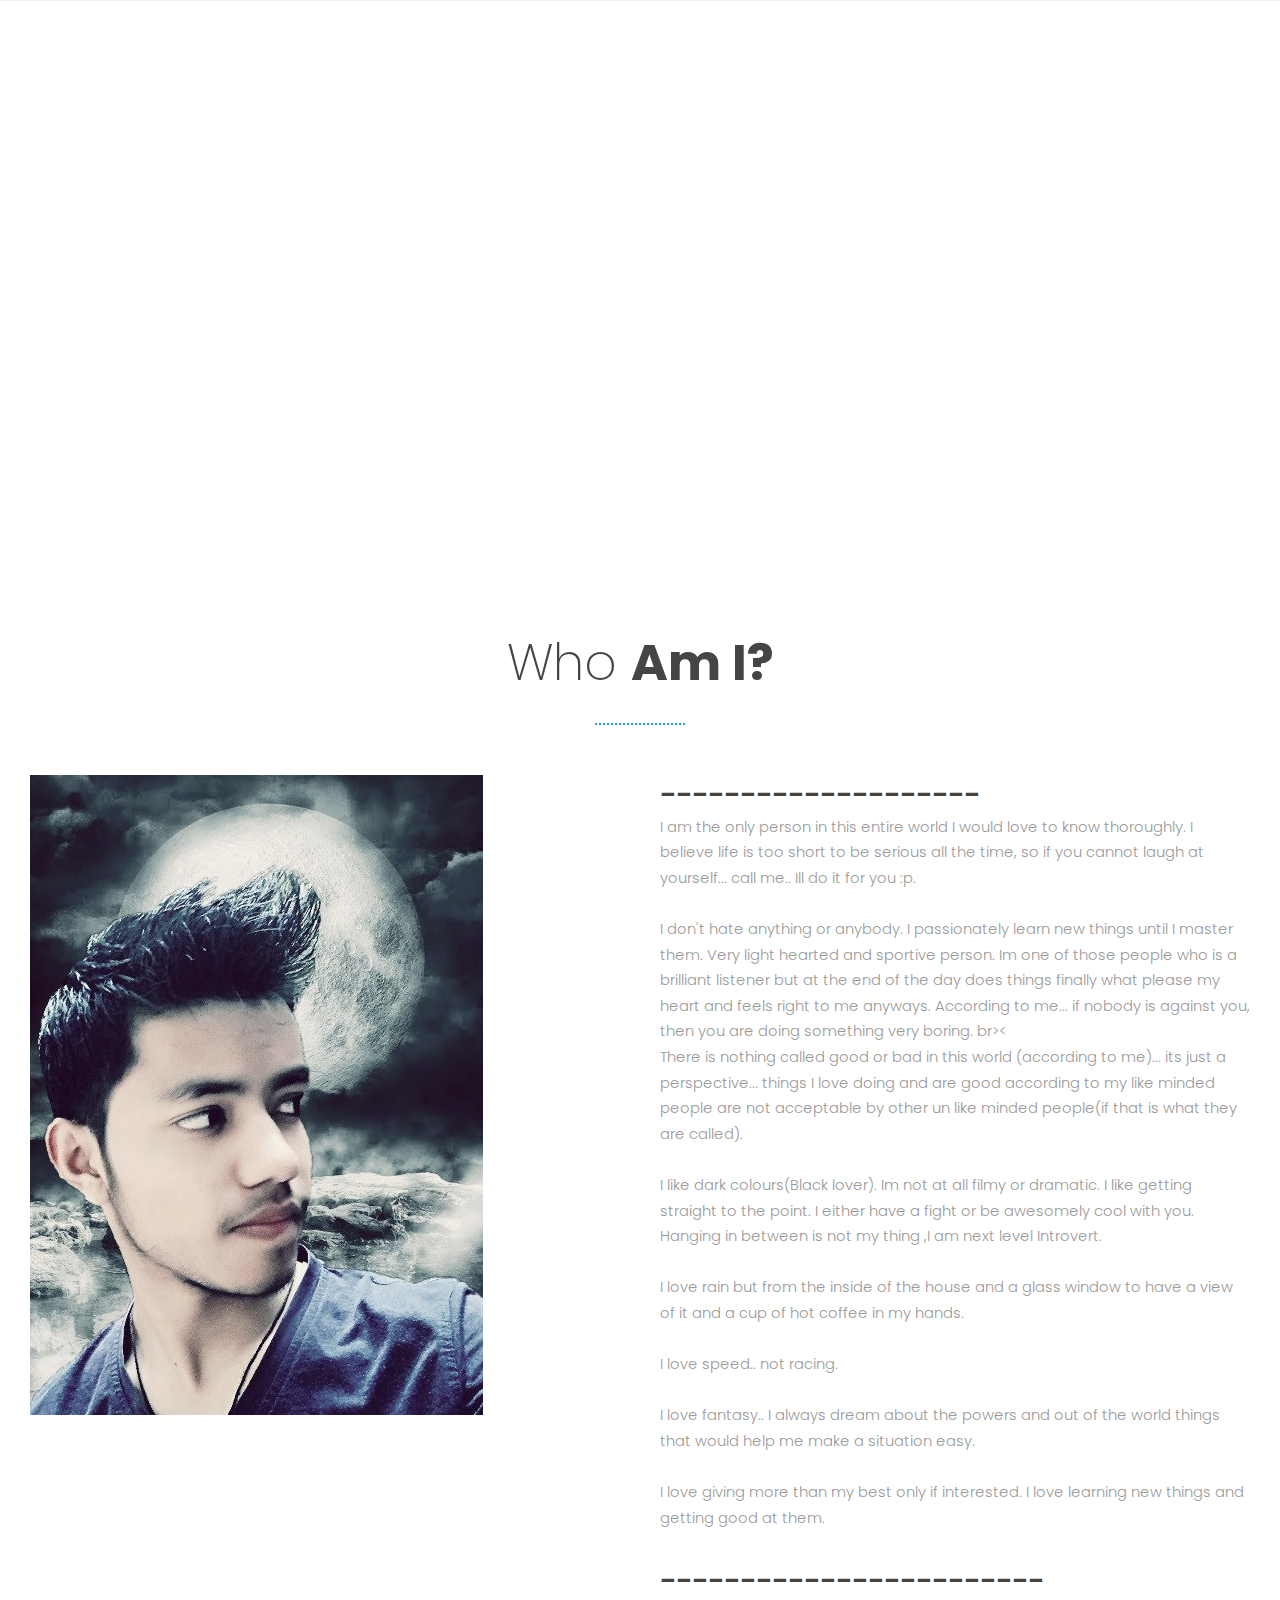
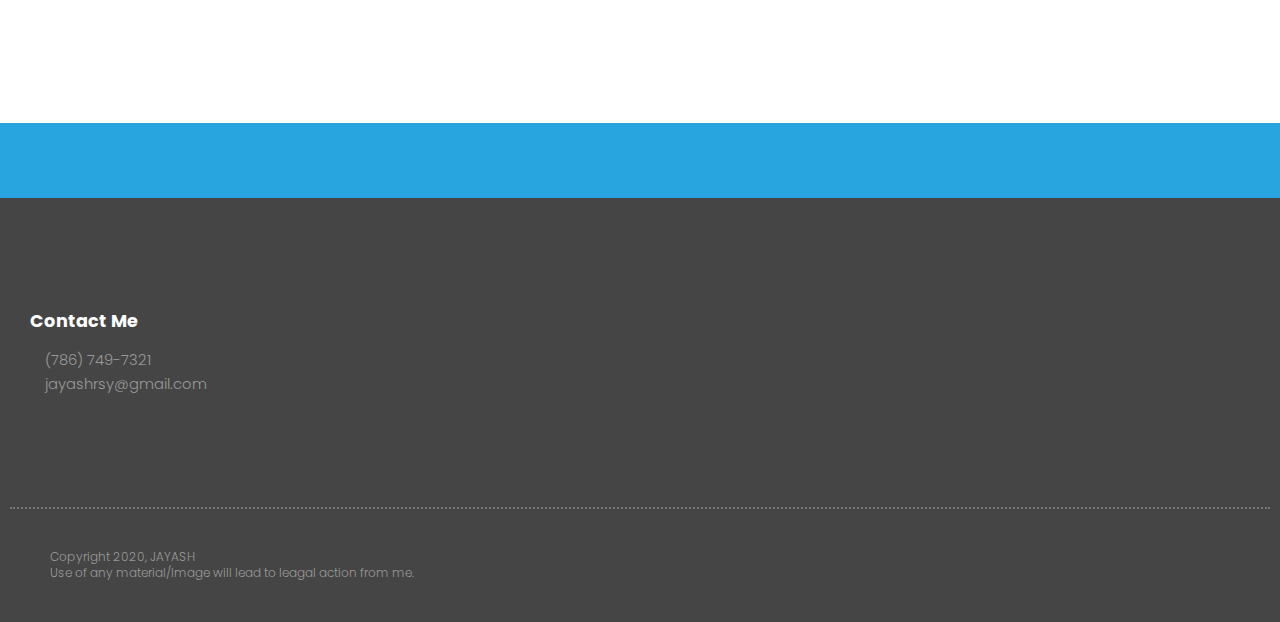
==== commit c2004faf: "Update about-us.html" ====
--- a/about-us.html
+++ b/about-us.html
@@ -59,11 +59,12 @@
           <div class="top-nav right-menu">
              <ul class="top-ul chevron">
                 <li>
-                  <a>Products</a>
+                 <!-- <a>Products</a>
                   <ul>
                     <li><a>Product 1</a></li>
                     <li><a>Product 2</a></li>
                   </ul>
+-->
                 </li>
                 <li><a href="gallery.html">Gallery</a></li>
                 <li><a href="contact.html">Contact</a></li>
@@ -81,7 +82,7 @@
           <h1 class="animated-element slow text-extra-thin text-white text-s-size-30 text-m-size-40 text-size-50 text-line-height-1 margin-bottom-30 margin-top-130">
             About Us
           </h1>
-          <p class="animated-element text-white">Duis autem vel eum iriure dolor in hendrerit in</p>
+          <p class="animated-element text-white">"One among a Million, but One in a Million"</p>
           
           <!-- white full width arrow object -->
           <img class="arrow-object" src="img/arrow-object-white.svg" alt="">
@@ -101,14 +102,14 @@
               </div>          
               <div class="m-12 l-6">
                 <h3 class="animated-element text-strong text-size-20 text-line-height-1 margin-bottom-20">____________________</h3>
-                <p class="animated-element slow margin-bottom-30">I am the only person in this entire world I would love to know thoroughly. I believe life is too short to be serious all the time, so if you cannot laugh at yourself... call me.. Ill do it for you :p.
-I don't hate anything or anybody. I passionately learn new things until I master them. Very light hearted and sportive person. Im one of those people who is a brilliant listener but at the end of the day does things finally what please my heart and feels right to me anyways. According to me... if nobody is against you, then you are doing something very boring.
-There is nothing called good or bad in this world (according to me)... its just a perspective... things I love doing and are good according to my like minded people are not acceptable by other un like minded people(if that is what they are called).
-I like dark colours(Black lover). Im not at all filmy or dramatic. I like getting straight to the point. I either have a fight or be awesomely cool with you. Hanging in between is not my thing ,I am next level Introvert.
-I love rain but from the inside of the house and a glass window to have a view of it and a cup of hot coffee in my hands.
-I love speed.. not racing.
-I love fantasy.. I always dream about the powers and out of the world things that would help me make a situation easy.
-I love giving more than my best only if interested. I love learning new things and getting good at them.
+                <p class="animated-element slow margin-bottom-30">I am the only person in this entire world I would love to know thoroughly. I believe life is too short to be serious all the time, so if you cannot laugh at yourself... call me.. Ill do it for you :p.<br>
+<br>I don't hate anything or anybody. I passionately learn new things until I master them. Very light hearted and sportive person. Im one of those people who is a brilliant listener but at the end of the day does things finally what please my heart and feels right to me anyways. According to me... if nobody is against you, then you are doing something very boring.
+br><<br>There is nothing called good or bad in this world (according to me)... its just a perspective... things I love doing and are good according to my like minded people are not acceptable by other un like minded people(if that is what they are called).
+<br><br>I like dark colours(Black lover). Im not at all filmy or dramatic. I like getting straight to the point. I either have a fight or be awesomely cool with you. Hanging in between is not my thing ,I am next level Introvert.
+<br><br>I love rain but from the inside of the house and a glass window to have a view of it and a cup of hot coffee in my hands.
+<br><br>I love speed.. not racing.
+<br><br>I love fantasy.. I always dream about the powers and out of the world things that would help me make a situation easy.
+<br><br>I love giving more than my best only if interested. I love learning new things and getting good at them.
                 </p>
                               
                 <h3 class="animated-element text-strong text-size-20 text-line-height-1 margin-bottom-20">________________________</h3>
@@ -157,7 +158,7 @@
             -->
             <div class="s-12 m-6 l-3 xl-3">
                <h4 class="text-white text-strong margin-m-top-30">Contact Me</h4>
-                <p><i class="icon-sli-screen-smartphone text-primary"></i> 0800 4521 800 50</p>
+                <p><i class="icon-sli-screen-smartphone text-primary"></i> (786) 749-7321</p>
                 <a class="text-primary-hover" href="mailto:jayashrsy@gmail.com"><i class="icon-sli-mouse text-primary"></i> jayashrsy@gmail.com</a><br>
                 
             </div>
@@ -177,7 +178,7 @@
             <p class="text-size-12">Use of any material/Image will lead to leagal action from me.</p>
           </div>
           <div class="s-12 l-6">
-            <a class="right text-size-12 text-primary-hover" href="http://www.myresponsee.com" title="Responsee - lightweight responsive framework">Design and coding<br> by Responsee Team</a>
+            <a class="right te
           </div>
         </div>  
       </section>
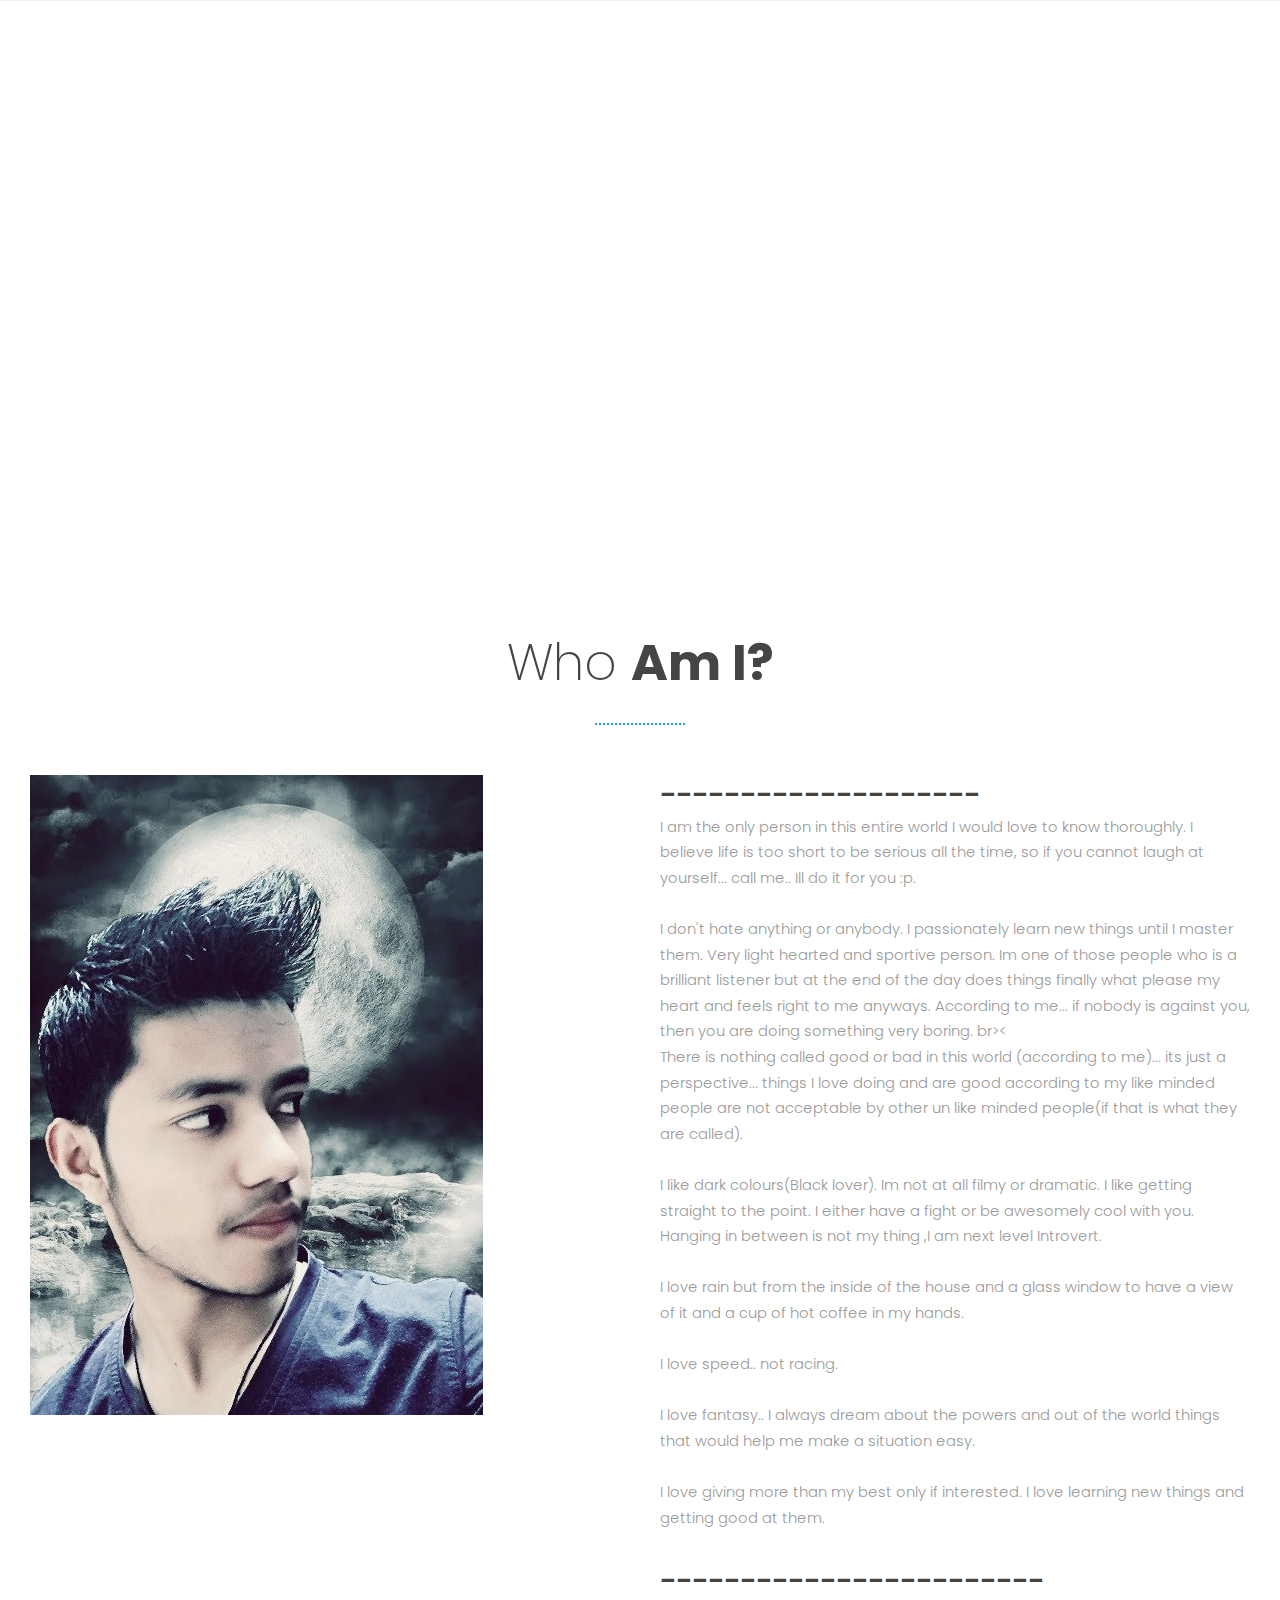
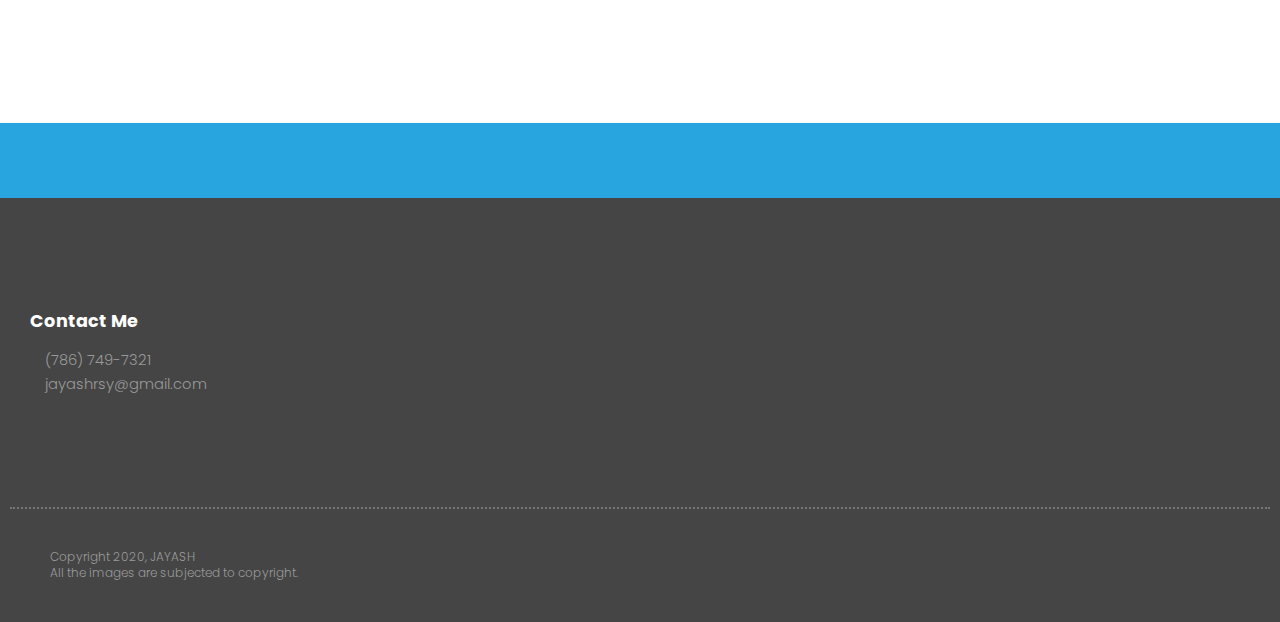
==== commit 80d27b23: "Update about-us.html" ====
--- a/about-us.html
+++ b/about-us.html
@@ -59,12 +59,12 @@
           <div class="top-nav right-menu">
              <ul class="top-ul chevron">
                 <li>
-                 <!-- <a>Products</a>
+                  <a>Products</a>
                   <ul>
                     <li><a>Product 1</a></li>
                     <li><a>Product 2</a></li>
                   </ul>
--->
+
                 </li>
                 <li><a href="gallery.html">Gallery</a></li>
                 <li><a href="contact.html">Contact</a></li>
@@ -175,7 +175,7 @@
         <div class="line">
           <div class="s-12 l-6">
             <p class="text-size-12">Copyright 2020, JAYASH</p>
-            <p class="text-size-12">Use of any material/Image will lead to leagal action from me.</p>
+            <p class="text-size-12">All the images are subjected to copyright.</p>
           </div>
           <div class="s-12 l-6">
             <a class="right te
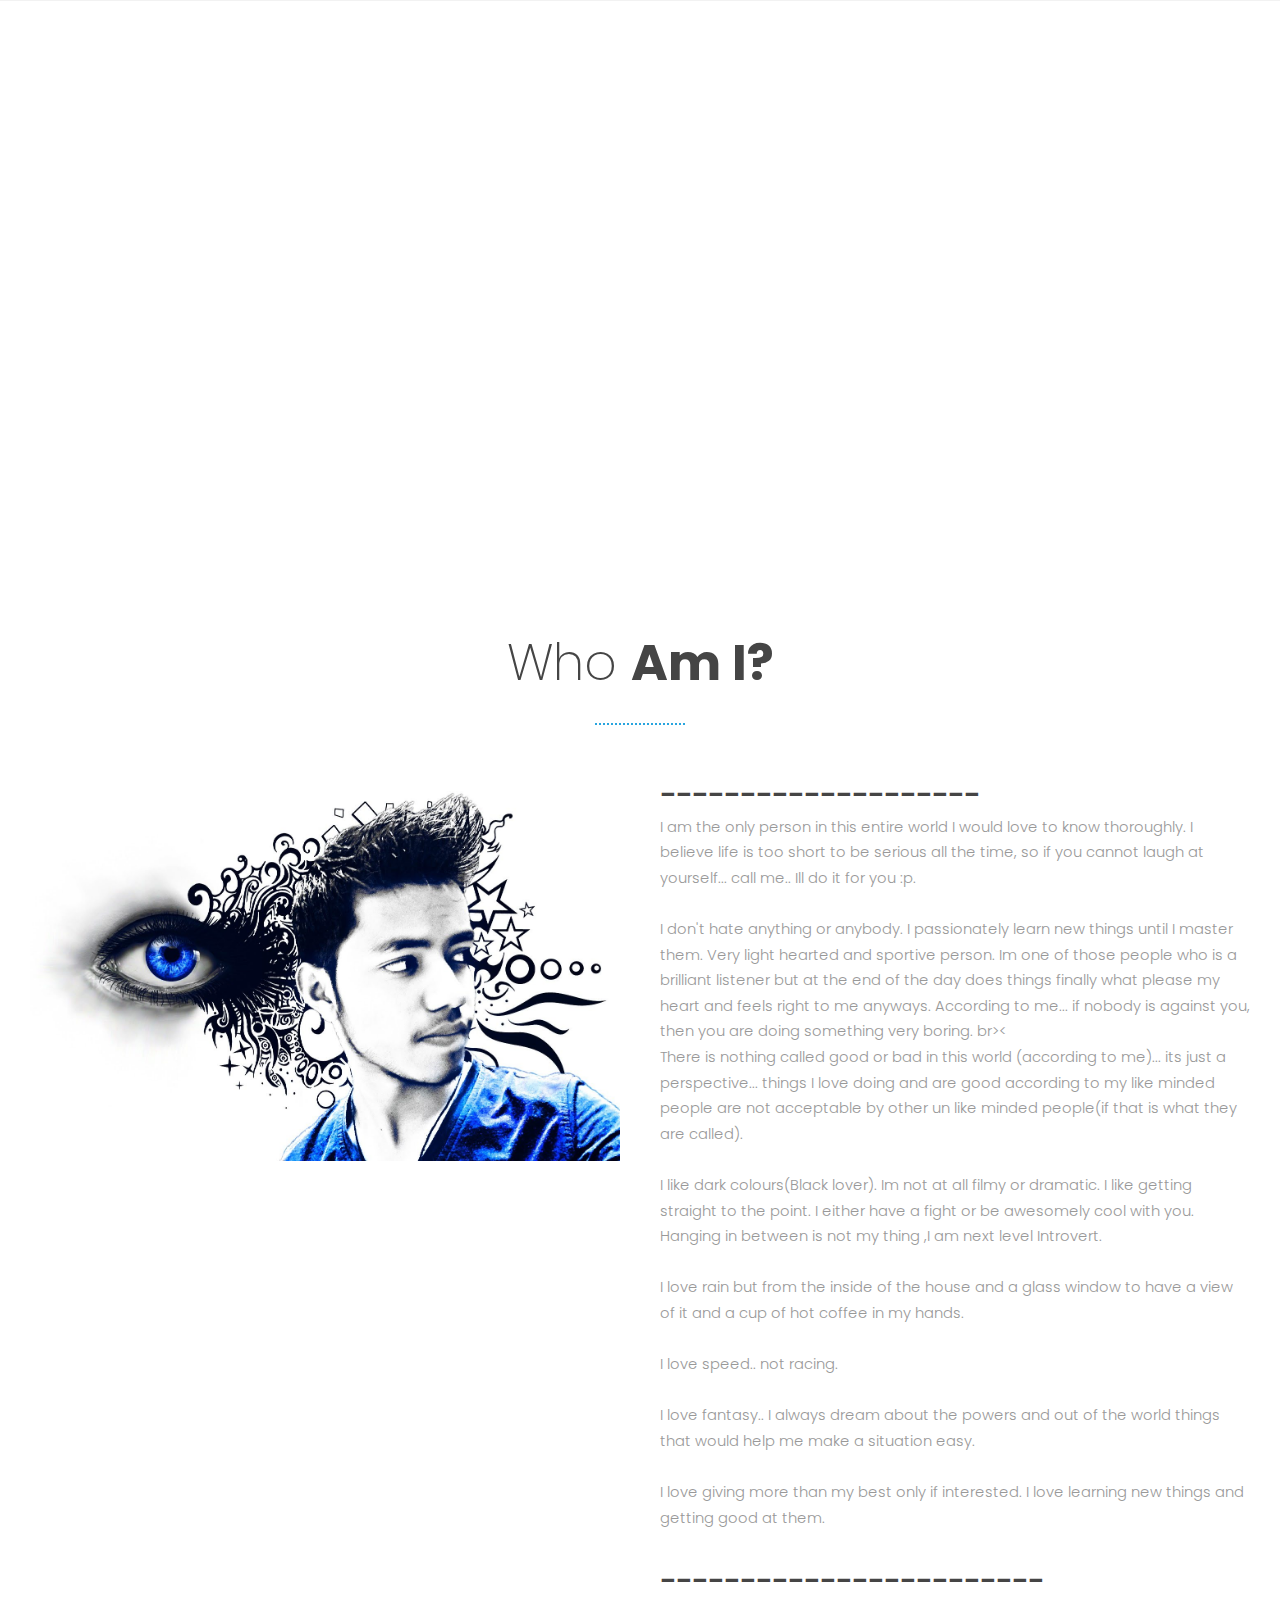
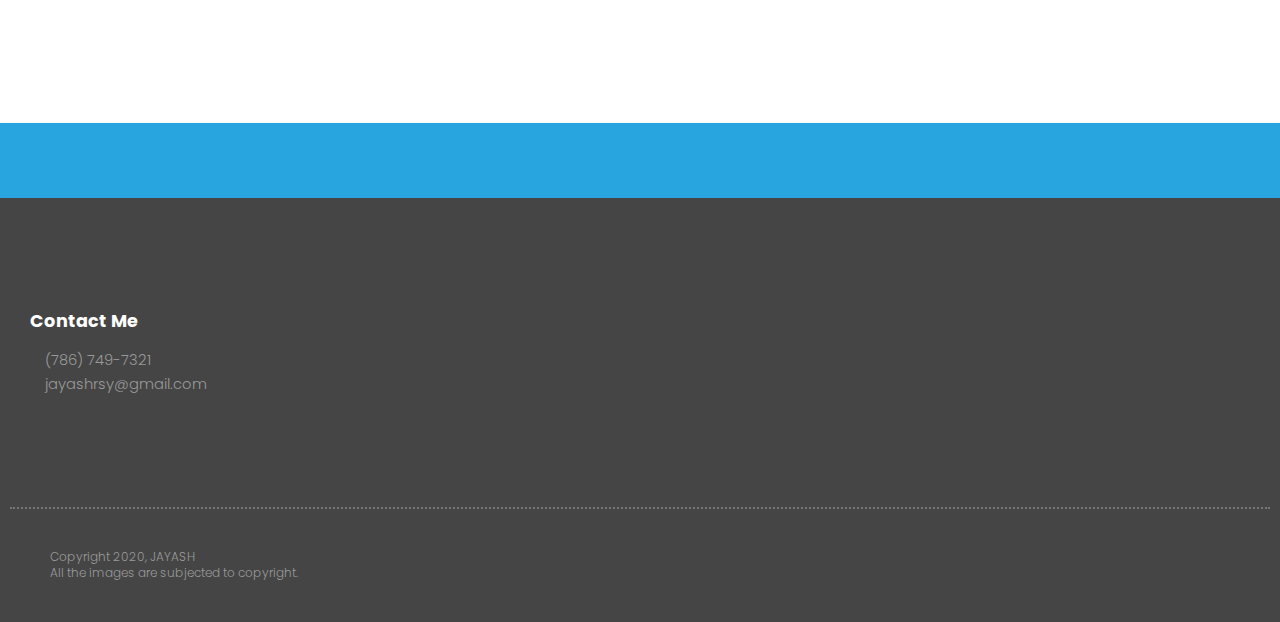
==== commit ec7b0513: "Update about-us.html" ====
--- a/about-us.html
+++ b/about-us.html
@@ -18,9 +18,7 @@
   </head>
 
   <body class="size-1280">
-    <!-- PREMIUM FEATURES BUTTON -->
- <!-- 	<a target="_blank" class="hide-s" href="../template/virtua-premium-responsive-business-template/" style="position:fixed;top:120px;right:-14px;z-index:10;"><img src="img/premium-features.png" alt=""></a>
-   --> <!-- HEADER -->
+     <!-- HEADER -->
     <header role="banner" class="position-absolute">    
       <!-- Top Navigation -->
       <nav class="background-transparent background-primary-dott full-width sticky">          
@@ -29,9 +27,9 @@
           <div class="logo hide-l hide-xl hide-xxl">
              <a href="index.html" class="logo">
               <!-- Logo White Version -->
-              <img class="logo-white" src="img/logo.svg" alt="">
+              <img class="logo-white" src="img/logo.png" alt="">
               <!-- Logo Dark Version -->
-              <img class="logo-dark" src="img/logo-dark.svg" alt="">
+              <img class="logo-dark" src="img/logo-dark.png" alt="">
             </a>
           </div>                  
           <p class="nav-text"></p>
@@ -49,23 +47,15 @@
           <ul class="logo-menu">
             <a href="index.html" class="logo">
               <!-- Logo White Version -->
-              <img class="logo-white" src="img/logo.svg" alt="">
+              <img class="logo-white" src="img/logo.png" alt="">
               <!-- Logo Dark Version -->
-              <img class="logo-dark" src="img/logo-dark.svg" alt="">
+              <img class="logo-dark" src="img/logo-dark.png" alt="">
             </a>
           </ul>
           
           <!-- right menu items -->
           <div class="top-nav right-menu">
              <ul class="top-ul chevron">
-                <li>
-                  <a>Products</a>
-                  <ul>
-                    <li><a>Product 1</a></li>
-                    <li><a>Product 2</a></li>
-                  </ul>
-
-                </li>
                 <li><a href="gallery.html">Gallery</a></li>
                 <li><a href="contact.html">Contact</a></li>
              </ul> 
@@ -80,7 +70,7 @@
         <!-- Header -->
         <header class="section background-image text-center" style="background-image:url(img/img-05.jpg)">
           <h1 class="animated-element slow text-extra-thin text-white text-s-size-30 text-m-size-40 text-size-50 text-line-height-1 margin-bottom-30 margin-top-130">
-            About Us
+            About Me
           </h1>
           <p class="animated-element text-white">"One among a Million, but One in a Million"</p>
           
@@ -98,7 +88,7 @@
           <div class="line">
             <div class="margin2x">
               <div class="m-12 l-6 margin-m-bottom-30">
-                <img src="img/img-01.jpg" alt="">
+                <img src="img/portfolio/portfolio-01.jpg" alt="">
               </div>          
               <div class="m-12 l-6">
                 <h3 class="animated-element text-strong text-size-20 text-line-height-1 margin-bottom-20">____________________</h3>
@@ -136,26 +126,7 @@
       <section class="section background-dark">
         <div class="line"> 
           <div class="margin2x">
-           <!--
-            <div class="s-12 m-6 l-3 xl-5">
-               <h4 class="text-white text-strong">Our Mission</h4>
-               <p>
-                 <b class="text-size-20">Veri fastidii consectetuer</b> ius in, eum alii dicunt omnium eu. Wisi nostrud equidem ut usu. <b class="text-size-20">Deleniti pertinacia eu est</b>, te his soluta quaestio pericula.
-               </p>
-            </div>
-            <div class="s-12 m-6 l-3 xl-2">
-               <h4 class="text-white text-strong margin-m-top-30">Useful Links</h4>
-               <a class="text-primary-hover" href="page.html">FAQ</a><br>      
-               <a class="text-primary-hover" href="contact.html">Contact Us</a><br>
-               <a class="text-primary-hover" href="blog.html">Blog</a>
-            </div>
-            <div class="s-12 m-6 l-3 xl-2">
-               <h4 class="text-white text-strong margin-m-top-30">Term of Use</h4>
-               <a class="text-primary-hover" href="page.html">Terms and Conditions</a><br>
-               <a class="text-primary-hover" href="page.html">Refund Policy</a><br>
-               <a class="text-primary-hover" href="page.html">Disclaimer</a>
-            </div>
-            -->
+           
             <div class="s-12 m-6 l-3 xl-3">
                <h4 class="text-white text-strong margin-m-top-30">Contact Me</h4>
                 <p><i class="icon-sli-screen-smartphone text-primary"></i> (786) 749-7321</p>
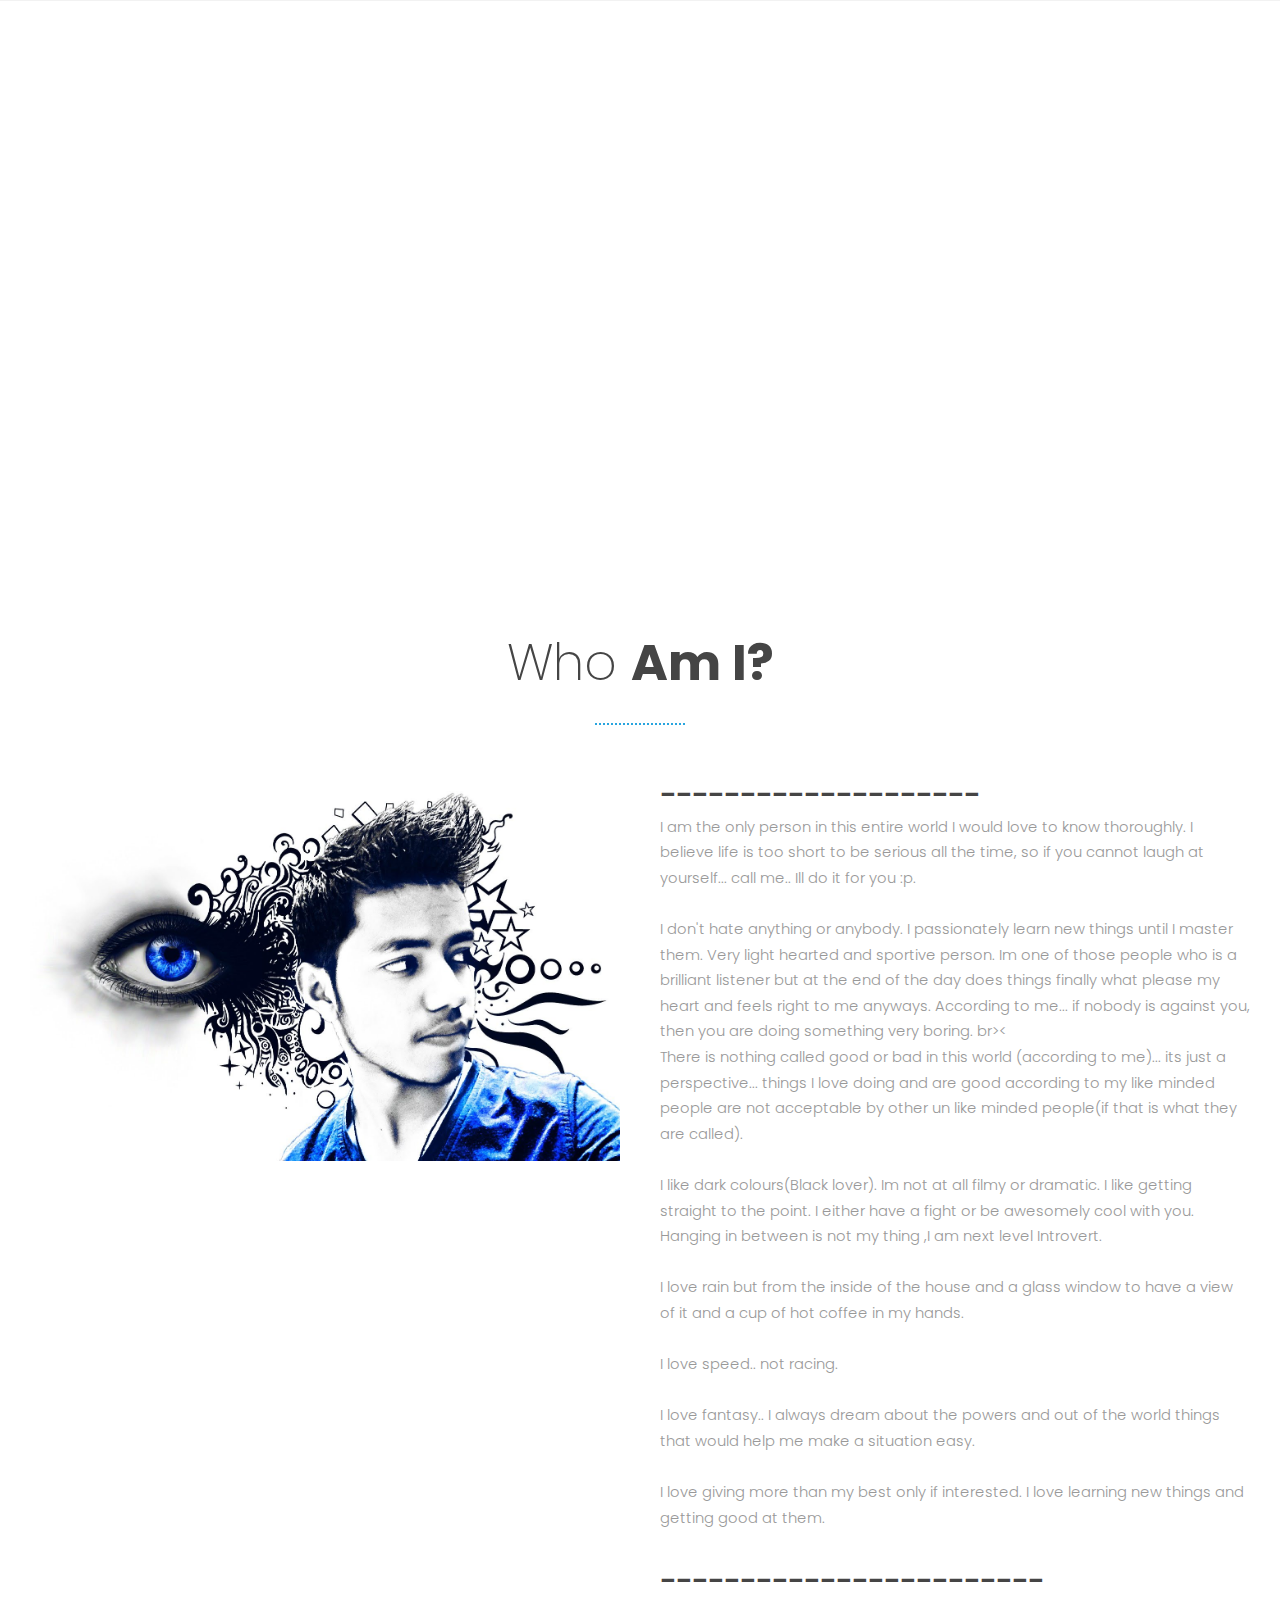
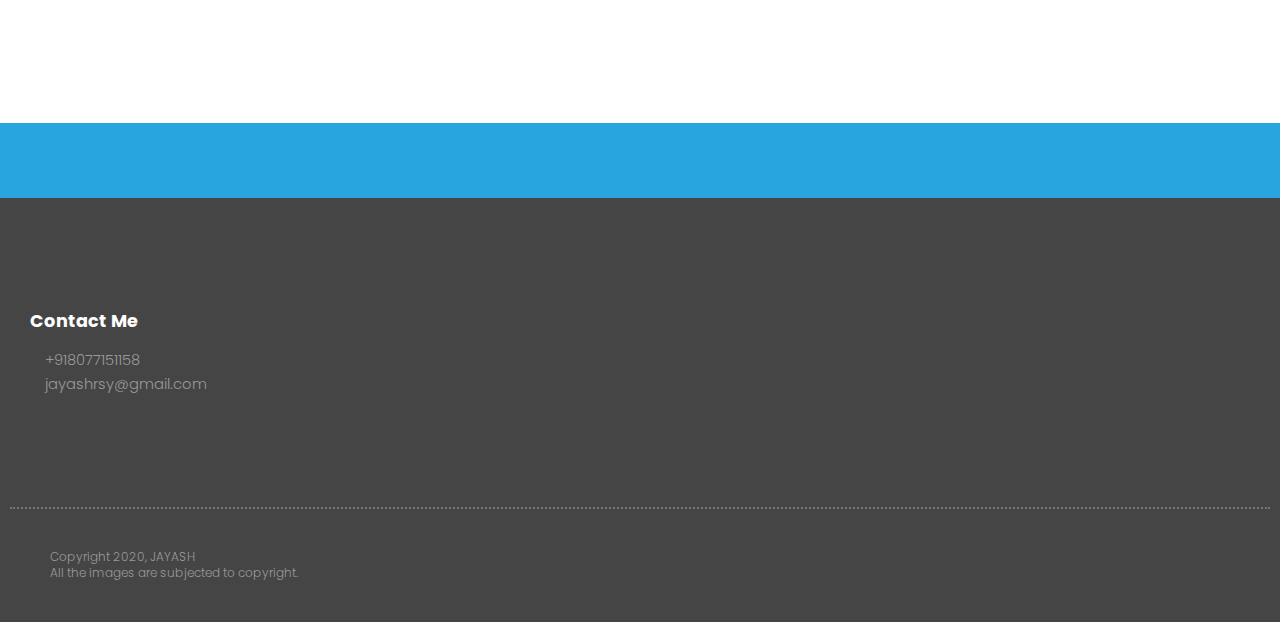
==== commit cd10b094: "Update about-us.html" ====
--- a/about-us.html
+++ b/about-us.html
@@ -18,7 +18,8 @@
   </head>
 
   <body class="size-1280">
-     <!-- HEADER -->
+    
+    <!-- HEADER -->
     <header role="banner" class="position-absolute">    
       <!-- Top Navigation -->
       <nav class="background-transparent background-primary-dott full-width sticky">          
@@ -56,6 +57,7 @@
           <!-- right menu items -->
           <div class="top-nav right-menu">
              <ul class="top-ul chevron">
+                
                 <li><a href="gallery.html">Gallery</a></li>
                 <li><a href="contact.html">Contact</a></li>
              </ul> 
@@ -129,7 +131,7 @@
            
             <div class="s-12 m-6 l-3 xl-3">
                <h4 class="text-white text-strong margin-m-top-30">Contact Me</h4>
-                <p><i class="icon-sli-screen-smartphone text-primary"></i> (786) 749-7321</p>
+                <p><a class="text-primary-hover" href="tel:+918077151158"><i class="icon-sli-screen-smartphone text-primary"></i> +918077151158</a></p>
                 <a class="text-primary-hover" href="mailto:jayashrsy@gmail.com"><i class="icon-sli-mouse text-primary"></i> jayashrsy@gmail.com</a><br>
                 
             </div>
@@ -148,8 +150,6 @@
             <p class="text-size-12">Copyright 2020, JAYASH</p>
             <p class="text-size-12">All the images are subjected to copyright.</p>
           </div>
-          <div class="s-12 l-6">
-            <a class="right te
           </div>
         </div>  
       </section>
--- a/css/responsee.css
+++ b/css/responsee.css
@@ -1,9 +1,4 @@
-/*
- * Responsee CSS - v5 - 2018-01-06
- * https://www.myresponsee.com
- * Copyright 2018, Vision Design - graphic zoo
- * Free to use under the MIT license.
-*/
+
 * {  
   -webkit-box-sizing:border-box;
   -moz-box-sizing:border-box;
@@ -925,4 +920,4 @@
   float:none;
   margin:0 auto;
   display:block;
-}+}
